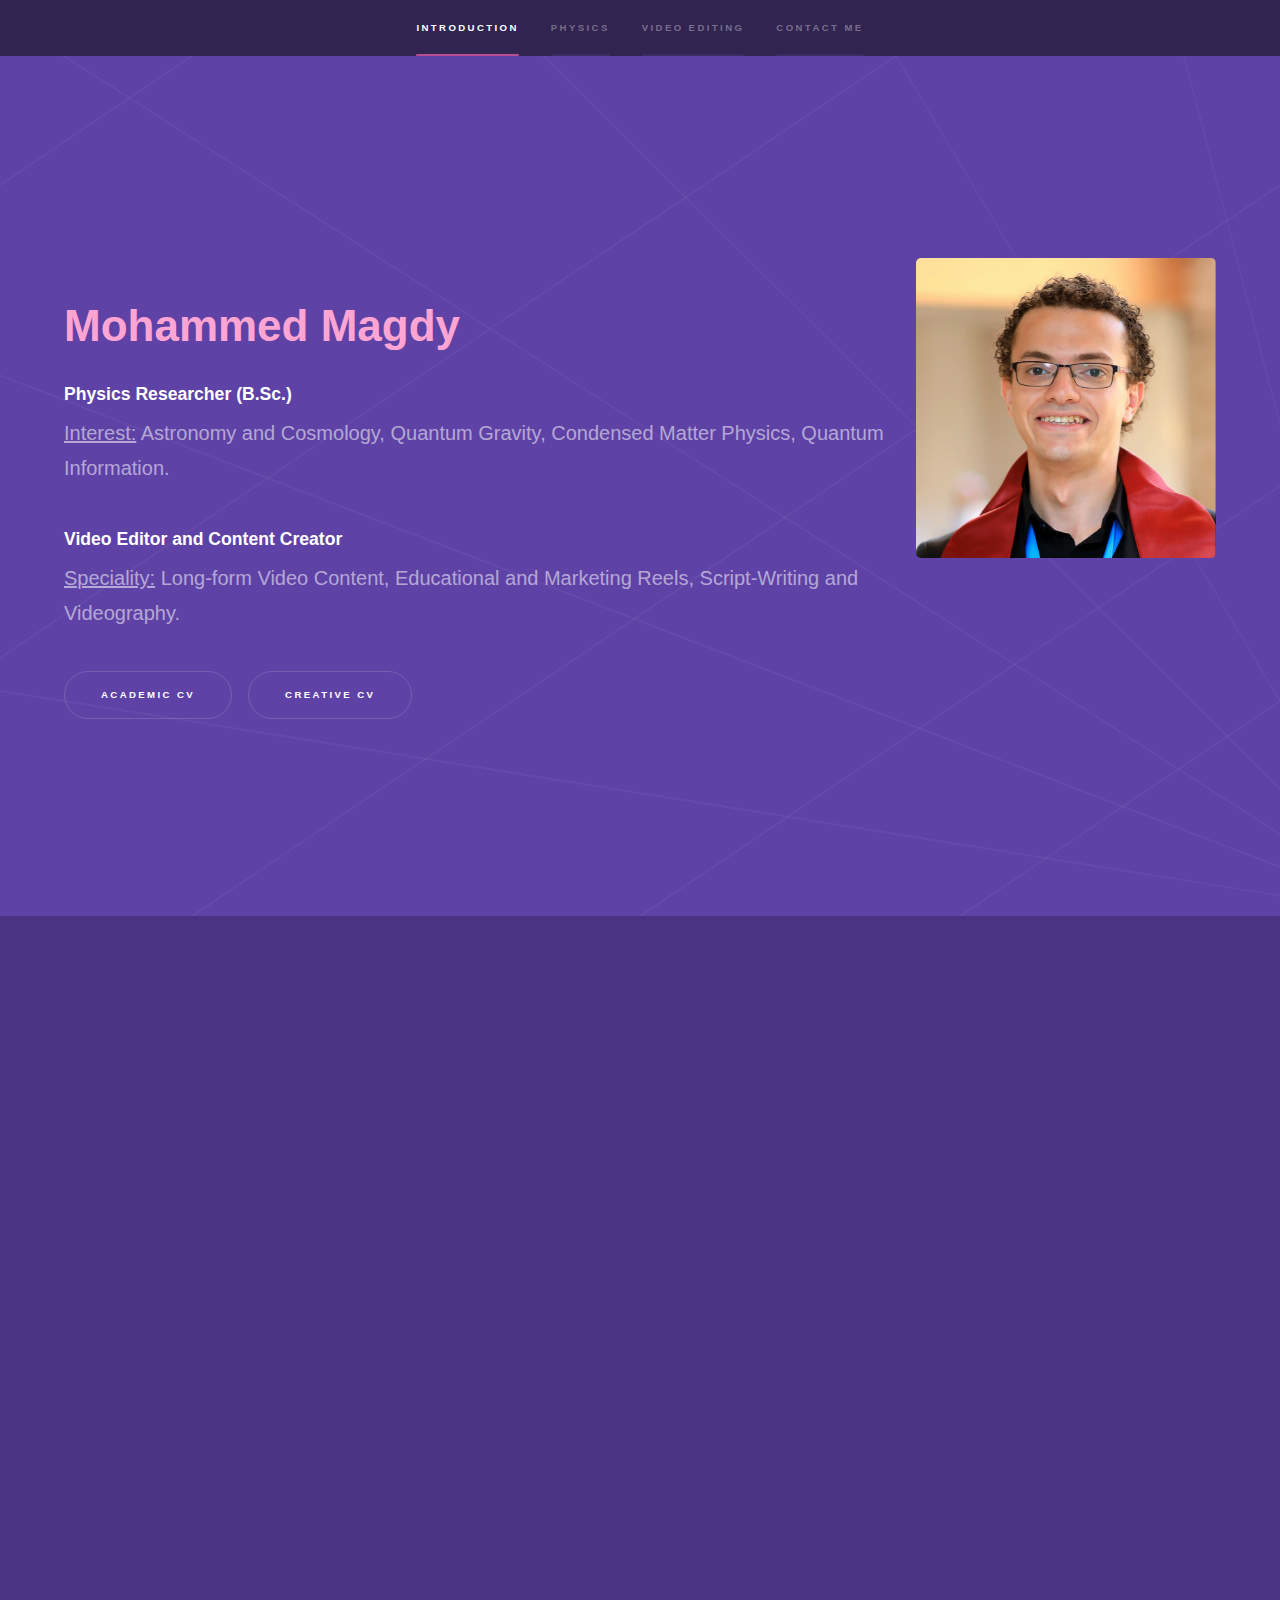
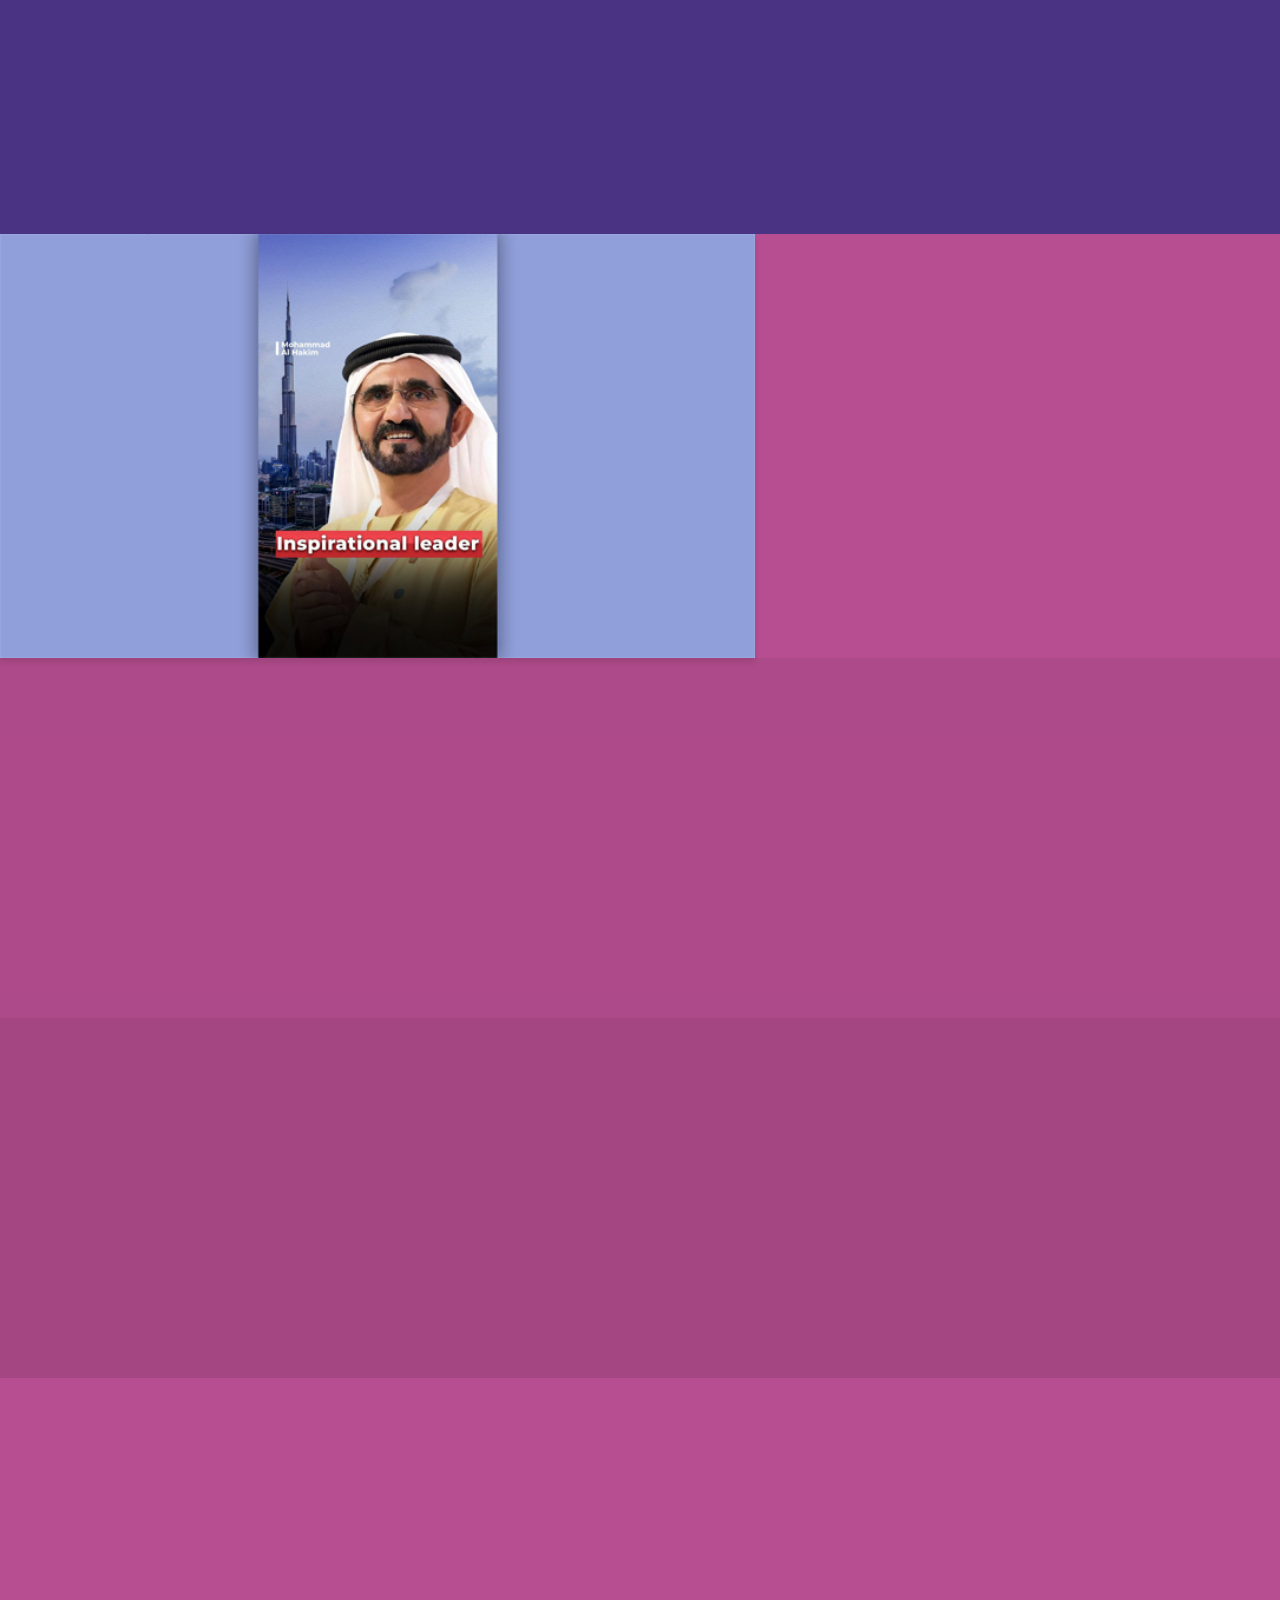
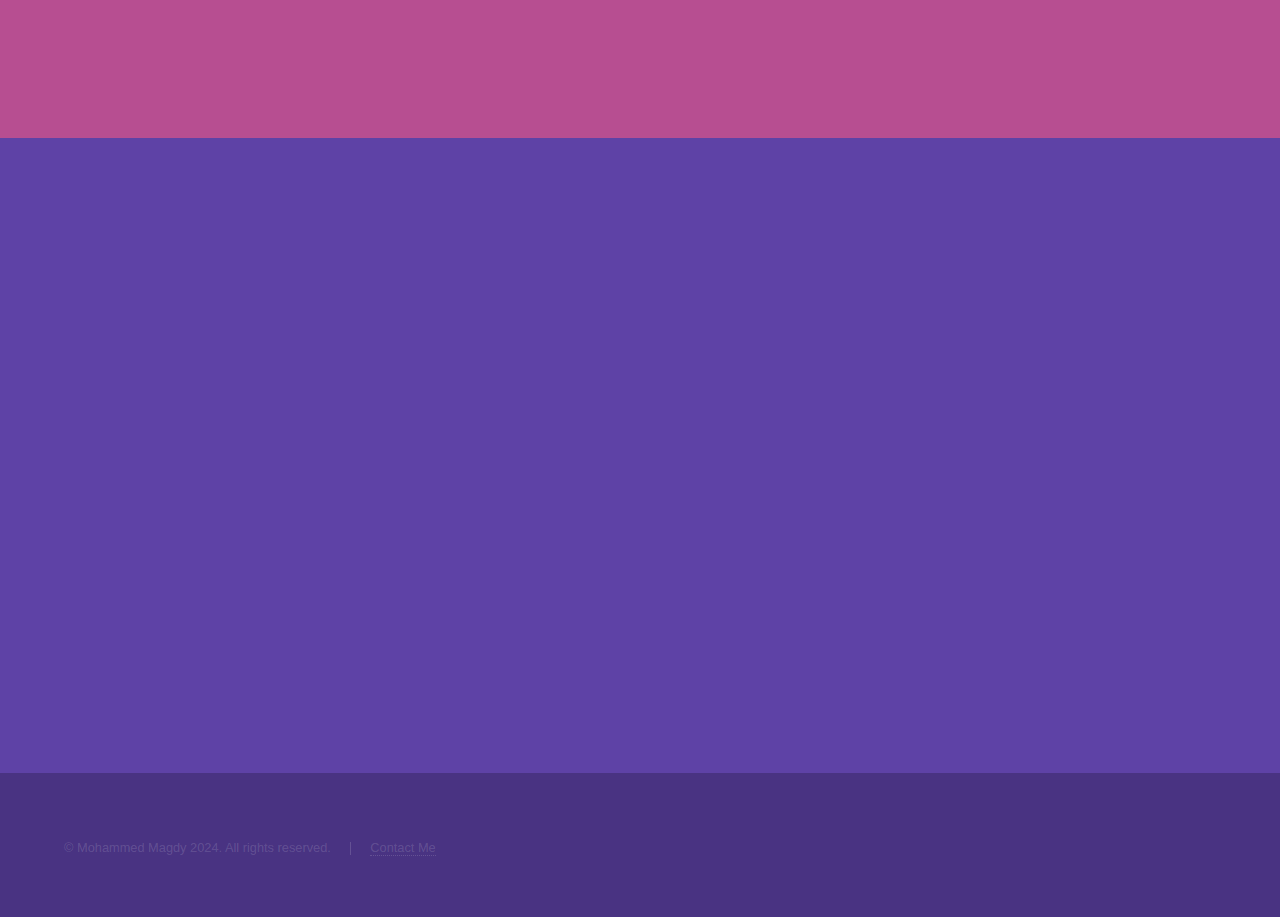
==== index.html @ b5906f6d "fix thumbnail" ====
<!DOCTYPE HTML>
<html>
	<head>
		<title>Mohammed Magdy</title>
		<meta charset="utf-8" />
		<meta name="viewport" content="width=device-width, initial-scale=1, user-scalable=no" />
		<link rel="icon" type="image/x-icon" href="images/icons/black hole.png">
		<link rel="stylesheet" href="assets/css/main.css" />
		<noscript><link rel="stylesheet" href="assets/css/noscript.css" /></noscript>
	</head>
	<body class="is-preload">

		<!-- Sidebar -->
			<section id="sidebar">
				<div class="inner">
					<nav>
						<ul>
							<li><a href="#intro">Introduction</a></li>
							<li><a href="#one">Physics</a></li>
							<li><a href="#two">Video Editing</a></li>
							<li><a href="#three">Contact Me</a></li>
						</ul>
					</nav>
				</div>
			</section>

		<!-- Wrapper -->
			<div id="wrapper">

				<!-- Intro -->
					<section id="intro" class="wrapper style1 fullscreen fade-up">
						<div class="inner">
							<p><span class="image profile"><img src="images/photos/Personal Photo.jpg" alt="Personal Photo"/></span></p>
							<h1>Mohammed Magdy</h1>
							<h3>Physics Researcher (B.Sc.)</h3>
							<p><u>Interest:</u> Astronomy and Cosmology, Quantum Gravity, Condensed Matter Physics, Quantum Information.</p>
							<h3>Video Editor and Content Creator</h3>
							<p><u>Speciality:</u> Long-form Video Content, Educational and Marketing Reels, Script-Writing and Videography.</p>
							<ul class="actions">
								<li><a href="https://drive.google.com/file/d/11hBykEqnBiCrlJSIgo5VUs0ZM7RKLqKn/view?usp=drive_link" class="button">Academic CV</a></li>
								<li><a href="https://drive.google.com/file/d/1NxfDjZiVfGMGnr92Mukz8XHNyi8Ywl_d/view?usp=drive_link" class="button">Creative CV</a></li>
							</ul>
						</div>
					</section>

				<!-- One -->
					<section id="one" class="wrapper style1-alt fade-up">
						<div class="inner">
							<h2>Physics</h2>
							<p>Physics major and Information Engineering minor <i>bachelor of science</i> at <a href="https://zewailcity.edu.eg/">Zewail City.</a></p>
							<div class="features">
								<section>
									<span class="icon solid major fa-chalkboard-teacher"></span>
									<h3>Physics Teaching Assistant</h3>
									<p><u>Taught:</u> General Relativity, Waves and Optics, and Classical Mechanics labs at Zewail City.</p>
								</section>
								<section>
									<span class="icon solid major fa-meteor"></span>
									<h3><a href="https://drive.google.com/file/d/1Yq9FNY-ab7rKjhpNA4GhYNT7gXTa8vJZ/view?usp=drive_link">On Entropy Bounds and Black Holes</a></h3>
									<p><u>BSc. Thesis:</u> Derived all black hole metrics, motivated black hole thermodynamics, and compared various entropy bounds. </p>
								</section>
								<section>
									<span class="icon solid major fa-atom"></span>
									<h3><a href="https://interest.jinr.ru/uploads/report_files/report_student_1342_project_207.pdf">Super Heavy Elements</a></h3>
									<p>Research on Spectrometry of Superheavy Elements and its setups, and analysis of experimental data.</p>
								</section>
								<section>
									<span class="icon solid major fa-globe"></span>
									<h3><a href="https://github.com/muhammed-ayman/ScholarStack">ScholarStack</a></h3>
									<p>Social media that connects researchers by highlighting new discoveries, encouraging interaction, and presenting resources.</p>
								</section>
								<section>
									<span class="icon solid major fa-code"></span>
									<h3></a>Quantum Lights-Out Puzzle</h3>
									<p>Solution for Lights-out puzzle using Grover’s algorithm on Qiskit to simplify the exponential-time solution to linear-time.</p>
								</section>
								<section>
									<span class="icon solid major fa-moon"></span>
									<h3><a href="https://github.com/MohzMagdy/Supernova">Planetary Orbit Simulation</a></h3>
									<p>Simulatation for n-body systems that calculates center of mass, color, and luminosity, and graphs black-body spectra.</p>
								</section>
							</div>
						</div>
					</section>
					
				<!-- Two -->
					<section id="two" class="wrapper style3 spotlights">
						<section>
							<div class="thumbnail-wrapper" style="background-color: #909fda;" onclick="window.open('https://www.instagram.com/reel/DEXO5J7T5tN')">
								<img src="images/thumbnails/Mohammed Bin Rashed.jpg" width="100%" alt="Thumbnail">
							</div>
							<div class="content">
								<div class="inner">
									<h2>Sheikh Mohammed bin Rashed</h2>
									<p>UAE governmental content. <br> Edited cuts, B-roll, captions, music and sound design, and animations.</p>
									<ul class="actions">
										<li><a href="https://www.instagram.com/reel/DEXO5J7T5tN/" class="button">Preview</a></li>
									</ul>
								</div>
							</div>
						</section>
						<section>
							<iframe width="100%" src="https://youtube.com/embed/uL8YX2Qq-Bo" title="YouTube video player" frameborder="0" allow="accelerometer; autoplay; clipboard-write; encrypted-media; gyroscope; picture-in-picture; web-share" referrerpolicy="strict-origin-when-cross-origin" allowfullscreen></iframe>
							<div class="content">
								<div class="inner">
									<h2>Emirates Business Ranking</h2>
									<p>Finance short content for social media, with color grading, masking, captions, sound design, and animation.</p>
									<ul class="actions">
										<li><a href="https://youtube.com/shorts/uL8YX2Qq-Bo" class="button">Preview</a></li>
									</ul>
								</div>
							</div>
						</section>
						<section>
							<iframe width="100%" src="https://www.youtube.com/embed/QpLPtbyp0mk?si=qz_dPwKb8opEdOYz" title="YouTube video player" frameborder="0" allow="accelerometer; autoplay; clipboard-write; encrypted-media; gyroscope; picture-in-picture; web-share" referrerpolicy="strict-origin-when-cross-origin" allowfullscreen></iframe>
							<div class="content">
								<div class="inner">
									<h2>Lecturio Platform Interview</h2>
									<p>Marketing video in interview format for an educational online platform, edited and color-graded. I also created a short-form reel version.</p>
									<ul class="actions">
										<li><a href="https://youtu.be/QpLPtbyp0mk" class="button">Preview</a></li>
										<li><a href="https://youtube.com/shorts/BF1iJgY3EWE" class="button">Reel Version</a></li>
									</ul>
								</div>
							</div>
						</section>
						<section>
							<iframe width="100%" src="https://youtube.com/embed/3FtZmbxszp8" title="YouTube video player" frameborder="0" allow="accelerometer; autoplay; clipboard-write; encrypted-media; gyroscope; picture-in-picture; web-share" referrerpolicy="strict-origin-when-cross-origin" allowfullscreen></iframe>
							<div class="content">
								<div class="inner">
									<h2>Lectruio Webinar QnA #6</h2>
									<p>Short-form question summary from a Question-and-Answer 2-hour long webinar on medical field guidance.</p>
									<ul class="actions">
										<li><a href="https://youtube.com/shorts/3FtZmbxszp8" class="button">Preview</a></li>
									</ul>
								</div>
							</div>
						</section>
					</section>
				</section>

				<!-- Three -->
					<section id="three" class="wrapper style1 fade-up">
						<div class="inner">
							<h2>Get in touch</h2>
							<p>Feel free to contact me for any requests or inquiries.</p>
							<div class="split style1">
								<section>
									<form method="post" action="#">
										<div class="fields">
											<div class="field half">
												<label for="name">Name</label>
												<input type="text" name="name" id="name" />
											</div>
											<div class="field half">
												<label for="email">Email</label>
												<input type="text" name="email" id="email" />
											</div>
											<div class="field">
												<label for="message">Message</label>
												<textarea name="message" id="message" rows="5"></textarea>
											</div>
										</div>
										<ul class="actions">
											<li><a href="" class="button submit">Send Message</a></li>
										</ul>
									</form>
								</section>
								<section>
									<ul class="contact">
										<li>
											<h3>Address</h3>
											<span>October Gardens,<br />
											Giza Governorate,<br />
											Egypt</span>
										</li>
										<li>
											<h3>Email</h3>
											<a href="mailto:moh.magdy.ibrahim@gmail.com">moh.magdy.ibrahim@gmail.com</a>
										</li>
										<li>
											<h3>Phone</h3>
											<a href="tel:+201141483974">+201141483974</span>
										</li>
										<li>
											<h3>Social</h3>
											<ul class="icons">
												<li><a href="https://www.facebook.com/moh.magdy.ibrahim" class="icon brands fa-facebook-f"><span class="label">Facebook</span></a></li>
												<li><a href="https://x.com/TheMohzMagdy" class="icon brands fa-twitter"><span class="label">Twitter</span></a></li>
												<li><a href="https://www.instagram.com/mohzmagdy" class="icon brands fa-instagram"><span class="label">Instagram</span></a></li>
												<li><a href="https://github.com/MohzMagdy" class="icon brands fa-github"><span class="label">GitHub</span></a></li>
												<li><a href="https://www.linkedin.com/in/moh-magdy-ibrahim" class="icon brands fa-linkedin-in"><span class="label">LinkedIn</span></a></li>
											</ul>
										</li>
									</ul>
								</section>
							</div>
						</div>
					</section>

			</div>

		<!-- Footer -->
			<footer id="footer" class="wrapper style1-alt">
				<div class="inner">
					<ul class="menu">
						<li>&copy; Mohammed Magdy 2024. All rights reserved.</li><li><a href="mailto:moh.magdy.ibrahim@gmail.com">Contact Me</a></li>
					</ul>
				</div>
			</footer>

		<!-- Scripts -->
			<script src="assets/js/jquery.min.js"></script>
			<script src="assets/js/jquery.scrollex.min.js"></script>
			<script src="assets/js/jquery.scrolly.min.js"></script>
			<script src="assets/js/browser.min.js"></script>
			<script src="assets/js/breakpoints.min.js"></script>
			<script src="assets/js/util.js"></script>
			<script src="assets/js/main.js"></script>

	</body>
</html>
---- assets/css/main.css ----
@import url(fontawesome-all.min.css);

/*
	Hyperspace by HTML5 UP
	html5up.net | @ajlkn
	Free for personal and commercial use under the CCA 3.0 license (html5up.net/license)
*/

html, body, div, span, applet, object,
iframe, h1, h2, h3, h4, h5, h6, p, blockquote,
pre, a, abbr, acronym, address, big, cite,
code, del, dfn, em, img, ins, kbd, q, s, samp,
small, strike, strong, sub, sup, tt, var, b,
u, i, center, dl, dt, dd, ol, ul, li, fieldset,
form, label, legend, table, caption, tbody,
tfoot, thead, tr, th, td, article, aside,
canvas, details, embed, figure, figcaption,
footer, header, hgroup, menu, nav, output, ruby,
section, summary, time, mark, audio, video {
	margin: 0;
	padding: 0;
	border: 0;
	font-size: 100%;
	font: inherit;
	vertical-align: baseline;}

article, aside, details, figcaption, figure,
footer, header, hgroup, menu, nav, section {
	display: block;}

body {
	line-height: 1;
}

ol, ul {
	list-style: none;
}

blockquote, q {
	quotes: none;
}

	blockquote:before, blockquote:after, q:before, q:after {
		content: '';
		content: none;
	}

table {
	border-collapse: collapse;
	border-spacing: 0;
}

body {
	-webkit-text-size-adjust: none;
}

mark {
	background-color: transparent;
	color: inherit;
}

input::-moz-focus-inner {
	border: 0;
	padding: 0;
}

input, select, textarea {
	-moz-appearance: none;
	-webkit-appearance: none;
	-ms-appearance: none;
	appearance: none;
}

/* Basic */

	@-ms-viewport {
		width: device-width;
	}

	body {
		-ms-overflow-style: scrollbar;
	}

	@media screen and (max-width: 480px) {

		html, body {
			min-width: 320px;
		}

	}

	html {
		box-sizing: border-box;
	}

	*, *:before, *:after {
		box-sizing: inherit;
	}

	body {
		background: #312450;
	}

		body.is-preload *, body.is-preload *:before, body.is-preload *:after {
			-moz-animation: none !important;
			-webkit-animation: none !important;
			-ms-animation: none !important;
			animation: none !important;
			-moz-transition: none !important;
			-webkit-transition: none !important;
			-ms-transition: none !important;
			transition: none !important;
		}

/* Type */

	body, input, select, textarea {
		color: rgba(255, 255, 255, 0.55);
		font-family: Arial, Helvetica, sans-serif;
		font-size: 16.5pt;
		font-weight: normal;
		line-height: 1.75;
	}

		@media screen and (max-width: 1680px) {

			body, input, select, textarea {
				font-size: 13pt;
			}

		}

		@media screen and (max-width: 1280px) {

			body, input, select, textarea {
				font-size: 12pt;
			}

		}

		@media screen and (max-width: 360px) {

			body, input, select, textarea {
				font-size: 11pt;
			}

		}

	a {
		-moz-transition: color 0.2s ease, border-bottom-color 0.2s ease;
		-webkit-transition: color 0.2s ease, border-bottom-color 0.2s ease;
		-ms-transition: color 0.2s ease, border-bottom-color 0.2s ease;
		transition: color 0.2s ease, border-bottom-color 0.2s ease;
		border-bottom: dotted 1px rgba(255, 255, 255, 0.35);
		color: inherit;
		text-decoration: none;
	}

		a:hover {
			border-bottom-color: transparent;
			color: #ffffff;
		}

	strong, b {
		color: #ffffff;
		font-weight: bold;
	}

	em, i {
		font-style: italic;
	}

	p {
		margin: 0 0 2em 0;
	}

	h2, h3, h4, h5, h6 {
		color: #ffffff;
		font-weight: bold;
		line-height: 1.5;
		margin: 0 0 0.5em 0;
	}

	h1 {
		color: #ffa5d3;
		font-weight: bold;
		line-height: 1.5;
		margin: 0 0 0.5em 0;
	}

		h1 a, h2 a, h3 a, h4 a, h5 a, h6 a {
			color: inherit;
			text-decoration: none;
		}

	h1 {
		font-size: 2.75em;
	}

		h1.major {
			margin: 0 0 1.3em 0;
			position: relative;
			padding-bottom: 0.35em;
		}

			h1.major:after {
				background-image: -moz-linear-gradient(to right, #5e42a6, #b74e91);
				background-image: -webkit-linear-gradient(to right, #5e42a6, #b74e91);
				background-image: -ms-linear-gradient(to right, #5e42a6, #b74e91);
				background-image: linear-gradient(to right, #5e42a6, #b74e91);
				-moz-transition: max-width 0.2s ease;
				-webkit-transition: max-width 0.2s ease;
				-ms-transition: max-width 0.2s ease;
				transition: max-width 0.2s ease;
				border-radius: 0.2em;
				bottom: 0;
				content: '';
				height: 0.05em;
				position: absolute;
				right: 0;
				width: 100%;
			}

	h2 {
		font-size: 1.75em;
	}

	h3 {
		font-size: 1.1em;
	}

	h4 {
		font-size: 1em;
	}

	h5 {
		font-size: 0.8em;
	}

	h6 {
		font-size: 0.6em;
	}

	@media screen and (max-width: 736px) {

		h1 {
			font-size: 2em;
		}

		h2 {
			font-size: 1.25em;
		}

		h3 {
			font-size: 1em;
		}

		h4 {
			font-size: 0.8em;
		}

		h5 {
			font-size: 0.6em;
		}

		h6 {
			font-size: 0.6em;
		}

	}

	sub {
		font-size: 0.8em;
		position: relative;
		top: 0.5em;
	}

	sup {
		font-size: 0.8em;
		position: relative;
		top: -0.5em;
	}

	blockquote {
		border-left: solid 4px rgba(255, 255, 255, 0.15);
		font-style: italic;
		margin: 0 0 2em 0;
		padding: 0.5em 0 0.5em 2em;
	}

	code {
		background: rgba(255, 255, 255, 0.05);
		border-radius: 0.25em;
		border: solid 1px rgba(255, 255, 255, 0.15);
		font-family: "Courier New", monospace;
		font-size: 0.9em;
		margin: 0 0.25em;
		padding: 0.25em 0.65em;
	}

	pre {
		-webkit-overflow-scrolling: touch;
		font-family: "Courier New", monospace;
		font-size: 0.9em;
		margin: 0 0 2em 0;
	}

		pre code {
			display: block;
			line-height: 1.75em;
			padding: 1em 1.5em;
			overflow-x: auto;
		}

	hr {
		border: 0;
		border-bottom: solid 1px rgba(255, 255, 255, 0.15);
		margin: 2em 0;
	}

		hr.major {
			margin: 3em 0;
		}

	.align-left {
		text-align: left;
	}

	.align-center {
		text-align: center;
	}

	.align-right {
		text-align: right;
	}

/* Row */

	.row {
		display: flex;
		flex-wrap: wrap;
		box-sizing: border-box;
		align-items: stretch;
	}

		.row > * {
			box-sizing: border-box;
		}

		.row.gtr-uniform > * > :last-child {
			margin-bottom: 0;
		}

		.row.aln-left {
			justify-content: flex-start;
		}

		.row.aln-center {
			justify-content: center;
		}

		.row.aln-right {
			justify-content: flex-end;
		}

		.row.aln-top {
			align-items: flex-start;
		}

		.row.aln-middle {
			align-items: center;
		}

		.row.aln-bottom {
			align-items: flex-end;
		}

		.row > .imp {
			order: -1;
		}

		.row > .col-1 {
			width: 8.33333%;
		}

		.row > .off-1 {
			margin-left: 8.33333%;
		}

		.row > .col-2 {
			width: 16.66667%;
		}

		.row > .off-2 {
			margin-left: 16.66667%;
		}

		.row > .col-3 {
			width: 25%;
		}

		.row > .off-3 {
			margin-left: 25%;
		}

		.row > .col-4 {
			width: 33.33333%;
		}

		.row > .off-4 {
			margin-left: 33.33333%;
		}

		.row > .col-5 {
			width: 41.66667%;
		}

		.row > .off-5 {
			margin-left: 41.66667%;
		}

		.row > .col-6 {
			width: 50%;
		}

		.row > .off-6 {
			margin-left: 50%;
		}

		.row > .col-7 {
			width: 58.33333%;
		}

		.row > .off-7 {
			margin-left: 58.33333%;
		}

		.row > .col-8 {
			width: 66.66667%;
		}

		.row > .off-8 {
			margin-left: 66.66667%;
		}

		.row > .col-9 {
			width: 75%;
		}

		.row > .off-9 {
			margin-left: 75%;
		}

		.row > .col-10 {
			width: 83.33333%;
		}

		.row > .off-10 {
			margin-left: 83.33333%;
		}

		.row > .col-11 {
			width: 91.66667%;
		}

		.row > .off-11 {
			margin-left: 91.66667%;
		}

		.row > .col-12 {
			width: 100%;
		}

		.row > .off-12 {
			margin-left: 100%;
		}

		.row.gtr-0 {
			margin-top: 0;
			margin-left: 0em;
		}

			.row.gtr-0 > * {
				padding: 0 0 0 0em;
			}

			.row.gtr-0.gtr-uniform {
				margin-top: 0em;
			}

				.row.gtr-0.gtr-uniform > * {
					padding-top: 0em;
				}

		.row.gtr-25 {
			margin-top: 0;
			margin-left: -0.375em;
		}

			.row.gtr-25 > * {
				padding: 0 0 0 0.375em;
			}

			.row.gtr-25.gtr-uniform {
				margin-top: -0.375em;
			}

				.row.gtr-25.gtr-uniform > * {
					padding-top: 0.375em;
				}

		.row.gtr-50 {
			margin-top: 0;
			margin-left: -0.75em;
		}

			.row.gtr-50 > * {
				padding: 0 0 0 0.75em;
			}

			.row.gtr-50.gtr-uniform {
				margin-top: -0.75em;
			}

				.row.gtr-50.gtr-uniform > * {
					padding-top: 0.75em;
				}

		.row {
			margin-top: 0;
			margin-left: -1.5em;
		}

			.row > * {
				padding: 0 0 0 1.5em;
			}

			.row.gtr-uniform {
				margin-top: -1.5em;
			}

				.row.gtr-uniform > * {
					padding-top: 1.5em;
				}

		.row.gtr-150 {
			margin-top: 0;
			margin-left: -2.25em;
		}

			.row.gtr-150 > * {
				padding: 0 0 0 2.25em;
			}

			.row.gtr-150.gtr-uniform {
				margin-top: -2.25em;
			}

				.row.gtr-150.gtr-uniform > * {
					padding-top: 2.25em;
				}

		.row.gtr-200 {
			margin-top: 0;
			margin-left: -3em;
		}

			.row.gtr-200 > * {
				padding: 0 0 0 3em;
			}

			.row.gtr-200.gtr-uniform {
				margin-top: -3em;
			}

				.row.gtr-200.gtr-uniform > * {
					padding-top: 3em;
				}

		@media screen and (max-width: 1680px) {

			.row {
				display: flex;
				flex-wrap: wrap;
				box-sizing: border-box;
				align-items: stretch;
			}

				.row > * {
					box-sizing: border-box;
				}

				.row.gtr-uniform > * > :last-child {
					margin-bottom: 0;
				}

				.row.aln-left {
					justify-content: flex-start;
				}

				.row.aln-center {
					justify-content: center;
				}

				.row.aln-right {
					justify-content: flex-end;
				}

				.row.aln-top {
					align-items: flex-start;
				}

				.row.aln-middle {
					align-items: center;
				}

				.row.aln-bottom {
					align-items: flex-end;
				}

				.row > .imp-xlarge {
					order: -1;
				}

				.row > .col-1-xlarge {
					width: 8.33333%;
				}

				.row > .off-1-xlarge {
					margin-left: 8.33333%;
				}

				.row > .col-2-xlarge {
					width: 16.66667%;
				}

				.row > .off-2-xlarge {
					margin-left: 16.66667%;
				}

				.row > .col-3-xlarge {
					width: 25%;
				}

				.row > .off-3-xlarge {
					margin-left: 25%;
				}

				.row > .col-4-xlarge {
					width: 33.33333%;
				}

				.row > .off-4-xlarge {
					margin-left: 33.33333%;
				}

				.row > .col-5-xlarge {
					width: 41.66667%;
				}

				.row > .off-5-xlarge {
					margin-left: 41.66667%;
				}

				.row > .col-6-xlarge {
					width: 50%;
				}

				.row > .off-6-xlarge {
					margin-left: 50%;
				}

				.row > .col-7-xlarge {
					width: 58.33333%;
				}

				.row > .off-7-xlarge {
					margin-left: 58.33333%;
				}

				.row > .col-8-xlarge {
					width: 66.66667%;
				}

				.row > .off-8-xlarge {
					margin-left: 66.66667%;
				}

				.row > .col-9-xlarge {
					width: 75%;
				}

				.row > .off-9-xlarge {
					margin-left: 75%;
				}

				.row > .col-10-xlarge {
					width: 83.33333%;
				}

				.row > .off-10-xlarge {
					margin-left: 83.33333%;
				}

				.row > .col-11-xlarge {
					width: 91.66667%;
				}

				.row > .off-11-xlarge {
					margin-left: 91.66667%;
				}

				.row > .col-12-xlarge {
					width: 100%;
				}

				.row > .off-12-xlarge {
					margin-left: 100%;
				}

				.row.gtr-0 {
					margin-top: 0;
					margin-left: 0em;
				}

					.row.gtr-0 > * {
						padding: 0 0 0 0em;
					}

					.row.gtr-0.gtr-uniform {
						margin-top: 0em;
					}

						.row.gtr-0.gtr-uniform > * {
							padding-top: 0em;
						}

				.row.gtr-25 {
					margin-top: 0;
					margin-left: -0.375em;
				}

					.row.gtr-25 > * {
						padding: 0 0 0 0.375em;
					}

					.row.gtr-25.gtr-uniform {
						margin-top: -0.375em;
					}

						.row.gtr-25.gtr-uniform > * {
							padding-top: 0.375em;
						}

				.row.gtr-50 {
					margin-top: 0;
					margin-left: -0.75em;
				}

					.row.gtr-50 > * {
						padding: 0 0 0 0.75em;
					}

					.row.gtr-50.gtr-uniform {
						margin-top: -0.75em;
					}

						.row.gtr-50.gtr-uniform > * {
							padding-top: 0.75em;
						}

				.row {
					margin-top: 0;
					margin-left: -1.5em;
				}

					.row > * {
						padding: 0 0 0 1.5em;
					}

					.row.gtr-uniform {
						margin-top: -1.5em;
					}

						.row.gtr-uniform > * {
							padding-top: 1.5em;
						}

				.row.gtr-150 {
					margin-top: 0;
					margin-left: -2.25em;
				}

					.row.gtr-150 > * {
						padding: 0 0 0 2.25em;
					}

					.row.gtr-150.gtr-uniform {
						margin-top: -2.25em;
					}

						.row.gtr-150.gtr-uniform > * {
							padding-top: 2.25em;
						}

				.row.gtr-200 {
					margin-top: 0;
					margin-left: -3em;
				}

					.row.gtr-200 > * {
						padding: 0 0 0 3em;
					}

					.row.gtr-200.gtr-uniform {
						margin-top: -3em;
					}

						.row.gtr-200.gtr-uniform > * {
							padding-top: 3em;
						}

		}

		@media screen and (max-width: 1280px) {

			.row {
				display: flex;
				flex-wrap: wrap;
				box-sizing: border-box;
				align-items: stretch;
			}

				.row > * {
					box-sizing: border-box;
				}

				.row.gtr-uniform > * > :last-child {
					margin-bottom: 0;
				}

				.row.aln-left {
					justify-content: flex-start;
				}

				.row.aln-center {
					justify-content: center;
				}

				.row.aln-right {
					justify-content: flex-end;
				}

				.row.aln-top {
					align-items: flex-start;
				}

				.row.aln-middle {
					align-items: center;
				}

				.row.aln-bottom {
					align-items: flex-end;
				}

				.row > .imp-large {
					order: -1;
				}

				.row > .col-1-large {
					width: 8.33333%;
				}

				.row > .off-1-large {
					margin-left: 8.33333%;
				}

				.row > .col-2-large {
					width: 16.66667%;
				}

				.row > .off-2-large {
					margin-left: 16.66667%;
				}

				.row > .col-3-large {
					width: 25%;
				}

				.row > .off-3-large {
					margin-left: 25%;
				}

				.row > .col-4-large {
					width: 33.33333%;
				}

				.row > .off-4-large {
					margin-left: 33.33333%;
				}

				.row > .col-5-large {
					width: 41.66667%;
				}

				.row > .off-5-large {
					margin-left: 41.66667%;
				}

				.row > .col-6-large {
					width: 50%;
				}

				.row > .off-6-large {
					margin-left: 50%;
				}

				.row > .col-7-large {
					width: 58.33333%;
				}

				.row > .off-7-large {
					margin-left: 58.33333%;
				}

				.row > .col-8-large {
					width: 66.66667%;
				}

				.row > .off-8-large {
					margin-left: 66.66667%;
				}

				.row > .col-9-large {
					width: 75%;
				}

				.row > .off-9-large {
					margin-left: 75%;
				}

				.row > .col-10-large {
					width: 83.33333%;
				}

				.row > .off-10-large {
					margin-left: 83.33333%;
				}

				.row > .col-11-large {
					width: 91.66667%;
				}

				.row > .off-11-large {
					margin-left: 91.66667%;
				}

				.row > .col-12-large {
					width: 100%;
				}

				.row > .off-12-large {
					margin-left: 100%;
				}

				.row.gtr-0 {
					margin-top: 0;
					margin-left: 0em;
				}

					.row.gtr-0 > * {
						padding: 0 0 0 0em;
					}

					.row.gtr-0.gtr-uniform {
						margin-top: 0em;
					}

						.row.gtr-0.gtr-uniform > * {
							padding-top: 0em;
						}

				.row.gtr-25 {
					margin-top: 0;
					margin-left: -0.375em;
				}

					.row.gtr-25 > * {
						padding: 0 0 0 0.375em;
					}

					.row.gtr-25.gtr-uniform {
						margin-top: -0.375em;
					}

						.row.gtr-25.gtr-uniform > * {
							padding-top: 0.375em;
						}

				.row.gtr-50 {
					margin-top: 0;
					margin-left: -0.75em;
				}

					.row.gtr-50 > * {
						padding: 0 0 0 0.75em;
					}

					.row.gtr-50.gtr-uniform {
						margin-top: -0.75em;
					}

						.row.gtr-50.gtr-uniform > * {
							padding-top: 0.75em;
						}

				.row {
					margin-top: 0;
					margin-left: -1.5em;
				}

					.row > * {
						padding: 0 0 0 1.5em;
					}

					.row.gtr-uniform {
						margin-top: -1.5em;
					}

						.row.gtr-uniform > * {
							padding-top: 1.5em;
						}

				.row.gtr-150 {
					margin-top: 0;
					margin-left: -2.25em;
				}

					.row.gtr-150 > * {
						padding: 0 0 0 2.25em;
					}

					.row.gtr-150.gtr-uniform {
						margin-top: -2.25em;
					}

						.row.gtr-150.gtr-uniform > * {
							padding-top: 2.25em;
						}

				.row.gtr-200 {
					margin-top: 0;
					margin-left: -3em;
				}

					.row.gtr-200 > * {
						padding: 0 0 0 3em;
					}

					.row.gtr-200.gtr-uniform {
						margin-top: -3em;
					}

						.row.gtr-200.gtr-uniform > * {
							padding-top: 3em;
						}

		}

		@media screen and (max-width: 980px) {

			.row {
				display: flex;
				flex-wrap: wrap;
				box-sizing: border-box;
				align-items: stretch;
			}

				.row > * {
					box-sizing: border-box;
				}

				.row.gtr-uniform > * > :last-child {
					margin-bottom: 0;
				}

				.row.aln-left {
					justify-content: flex-start;
				}

				.row.aln-center {
					justify-content: center;
				}

				.row.aln-right {
					justify-content: flex-end;
				}

				.row.aln-top {
					align-items: flex-start;
				}

				.row.aln-middle {
					align-items: center;
				}

				.row.aln-bottom {
					align-items: flex-end;
				}

				.row > .imp-medium {
					order: -1;
				}

				.row > .col-1-medium {
					width: 8.33333%;
				}

				.row > .off-1-medium {
					margin-left: 8.33333%;
				}

				.row > .col-2-medium {
					width: 16.66667%;
				}

				.row > .off-2-medium {
					margin-left: 16.66667%;
				}

				.row > .col-3-medium {
					width: 25%;
				}

				.row > .off-3-medium {
					margin-left: 25%;
				}

				.row > .col-4-medium {
					width: 33.33333%;
				}

				.row > .off-4-medium {
					margin-left: 33.33333%;
				}

				.row > .col-5-medium {
					width: 41.66667%;
				}

				.row > .off-5-medium {
					margin-left: 41.66667%;
				}

				.row > .col-6-medium {
					width: 50%;
				}

				.row > .off-6-medium {
					margin-left: 50%;
				}

				.row > .col-7-medium {
					width: 58.33333%;
				}

				.row > .off-7-medium {
					margin-left: 58.33333%;
				}

				.row > .col-8-medium {
					width: 66.66667%;
				}

				.row > .off-8-medium {
					margin-left: 66.66667%;
				}

				.row > .col-9-medium {
					width: 75%;
				}

				.row > .off-9-medium {
					margin-left: 75%;
				}

				.row > .col-10-medium {
					width: 83.33333%;
				}

				.row > .off-10-medium {
					margin-left: 83.33333%;
				}

				.row > .col-11-medium {
					width: 91.66667%;
				}

				.row > .off-11-medium {
					margin-left: 91.66667%;
				}

				.row > .col-12-medium {
					width: 100%;
				}

				.row > .off-12-medium {
					margin-left: 100%;
				}

				.row.gtr-0 {
					margin-top: 0;
					margin-left: 0em;
				}

					.row.gtr-0 > * {
						padding: 0 0 0 0em;
					}

					.row.gtr-0.gtr-uniform {
						margin-top: 0em;
					}

						.row.gtr-0.gtr-uniform > * {
							padding-top: 0em;
						}

				.row.gtr-25 {
					margin-top: 0;
					margin-left: -0.375em;
				}

					.row.gtr-25 > * {
						padding: 0 0 0 0.375em;
					}

					.row.gtr-25.gtr-uniform {
						margin-top: -0.375em;
					}

						.row.gtr-25.gtr-uniform > * {
							padding-top: 0.375em;
						}

				.row.gtr-50 {
					margin-top: 0;
					margin-left: -0.75em;
				}

					.row.gtr-50 > * {
						padding: 0 0 0 0.75em;
					}

					.row.gtr-50.gtr-uniform {
						margin-top: -0.75em;
					}

						.row.gtr-50.gtr-uniform > * {
							padding-top: 0.75em;
						}

				.row {
					margin-top: 0;
					margin-left: -1.5em;
				}

					.row > * {
						padding: 0 0 0 1.5em;
					}

					.row.gtr-uniform {
						margin-top: -1.5em;
					}

						.row.gtr-uniform > * {
							padding-top: 1.5em;
						}

				.row.gtr-150 {
					margin-top: 0;
					margin-left: -2.25em;
				}

					.row.gtr-150 > * {
						padding: 0 0 0 2.25em;
					}

					.row.gtr-150.gtr-uniform {
						margin-top: -2.25em;
					}

						.row.gtr-150.gtr-uniform > * {
							padding-top: 2.25em;
						}

				.row.gtr-200 {
					margin-top: 0;
					margin-left: -3em;
				}

					.row.gtr-200 > * {
						padding: 0 0 0 3em;
					}

					.row.gtr-200.gtr-uniform {
						margin-top: -3em;
					}

						.row.gtr-200.gtr-uniform > * {
							padding-top: 3em;
						}

		}

		@media screen and (max-width: 736px) {

			.row {
				display: flex;
				flex-wrap: wrap;
				box-sizing: border-box;
				align-items: stretch;
			}

				.row > * {
					box-sizing: border-box;
				}

				.row.gtr-uniform > * > :last-child {
					margin-bottom: 0;
				}

				.row.aln-left {
					justify-content: flex-start;
				}

				.row.aln-center {
					justify-content: center;
				}

				.row.aln-right {
					justify-content: flex-end;
				}

				.row.aln-top {
					align-items: flex-start;
				}

				.row.aln-middle {
					align-items: center;
				}

				.row.aln-bottom {
					align-items: flex-end;
				}

				.row > .imp-small {
					order: -1;
				}

				.row > .col-1-small {
					width: 8.33333%;
				}

				.row > .off-1-small {
					margin-left: 8.33333%;
				}

				.row > .col-2-small {
					width: 16.66667%;
				}

				.row > .off-2-small {
					margin-left: 16.66667%;
				}

				.row > .col-3-small {
					width: 25%;
				}

				.row > .off-3-small {
					margin-left: 25%;
				}

				.row > .col-4-small {
					width: 33.33333%;
				}

				.row > .off-4-small {
					margin-left: 33.33333%;
				}

				.row > .col-5-small {
					width: 41.66667%;
				}

				.row > .off-5-small {
					margin-left: 41.66667%;
				}

				.row > .col-6-small {
					width: 50%;
				}

				.row > .off-6-small {
					margin-left: 50%;
				}

				.row > .col-7-small {
					width: 58.33333%;
				}

				.row > .off-7-small {
					margin-left: 58.33333%;
				}

				.row > .col-8-small {
					width: 66.66667%;
				}

				.row > .off-8-small {
					margin-left: 66.66667%;
				}

				.row > .col-9-small {
					width: 75%;
				}

				.row > .off-9-small {
					margin-left: 75%;
				}

				.row > .col-10-small {
					width: 83.33333%;
				}

				.row > .off-10-small {
					margin-left: 83.33333%;
				}

				.row > .col-11-small {
					width: 91.66667%;
				}

				.row > .off-11-small {
					margin-left: 91.66667%;
				}

				.row > .col-12-small {
					width: 100%;
				}

				.row > .off-12-small {
					margin-left: 100%;
				}

				.row.gtr-0 {
					margin-top: 0;
					margin-left: 0em;
				}

					.row.gtr-0 > * {
						padding: 0 0 0 0em;
					}

					.row.gtr-0.gtr-uniform {
						margin-top: 0em;
					}

						.row.gtr-0.gtr-uniform > * {
							padding-top: 0em;
						}

				.row.gtr-25 {
					margin-top: 0;
					margin-left: -0.375em;
				}

					.row.gtr-25 > * {
						padding: 0 0 0 0.375em;
					}

					.row.gtr-25.gtr-uniform {
						margin-top: -0.375em;
					}

						.row.gtr-25.gtr-uniform > * {
							padding-top: 0.375em;
						}

				.row.gtr-50 {
					margin-top: 0;
					margin-left: -0.75em;
				}

					.row.gtr-50 > * {
						padding: 0 0 0 0.75em;
					}

					.row.gtr-50.gtr-uniform {
						margin-top: -0.75em;
					}

						.row.gtr-50.gtr-uniform > * {
							padding-top: 0.75em;
						}

				.row {
					margin-top: 0;
					margin-left: -1.5em;
				}

					.row > * {
						padding: 0 0 0 1.5em;
					}

					.row.gtr-uniform {
						margin-top: -1.5em;
					}

						.row.gtr-uniform > * {
							padding-top: 1.5em;
						}

				.row.gtr-150 {
					margin-top: 0;
					margin-left: -2.25em;
				}

					.row.gtr-150 > * {
						padding: 0 0 0 2.25em;
					}

					.row.gtr-150.gtr-uniform {
						margin-top: -2.25em;
					}

						.row.gtr-150.gtr-uniform > * {
							padding-top: 2.25em;
						}

				.row.gtr-200 {
					margin-top: 0;
					margin-left: -3em;
				}

					.row.gtr-200 > * {
						padding: 0 0 0 3em;
					}

					.row.gtr-200.gtr-uniform {
						margin-top: -3em;
					}

						.row.gtr-200.gtr-uniform > * {
							padding-top: 3em;
						}

		}

		@media screen and (max-width: 480px) {

			.row {
				display: flex;
				flex-wrap: wrap;
				box-sizing: border-box;
				align-items: stretch;
			}

				.row > * {
					box-sizing: border-box;
				}

				.row.gtr-uniform > * > :last-child {
					margin-bottom: 0;
				}

				.row.aln-left {
					justify-content: flex-start;
				}

				.row.aln-center {
					justify-content: center;
				}

				.row.aln-right {
					justify-content: flex-end;
				}

				.row.aln-top {
					align-items: flex-start;
				}

				.row.aln-middle {
					align-items: center;
				}

				.row.aln-bottom {
					align-items: flex-end;
				}

				.row > .imp-xsmall {
					order: -1;
				}

				.row > .col-1-xsmall {
					width: 8.33333%;
				}

				.row > .off-1-xsmall {
					margin-left: 8.33333%;
				}

				.row > .col-2-xsmall {
					width: 16.66667%;
				}

				.row > .off-2-xsmall {
					margin-left: 16.66667%;
				}

				.row > .col-3-xsmall {
					width: 25%;
				}

				.row > .off-3-xsmall {
					margin-left: 25%;
				}

				.row > .col-4-xsmall {
					width: 33.33333%;
				}

				.row > .off-4-xsmall {
					margin-left: 33.33333%;
				}

				.row > .col-5-xsmall {
					width: 41.66667%;
				}

				.row > .off-5-xsmall {
					margin-left: 41.66667%;
				}

				.row > .col-6-xsmall {
					width: 50%;
				}

				.row > .off-6-xsmall {
					margin-left: 50%;
				}

				.row > .col-7-xsmall {
					width: 58.33333%;
				}

				.row > .off-7-xsmall {
					margin-left: 58.33333%;
				}

				.row > .col-8-xsmall {
					width: 66.66667%;
				}

				.row > .off-8-xsmall {
					margin-left: 66.66667%;
				}

				.row > .col-9-xsmall {
					width: 75%;
				}

				.row > .off-9-xsmall {
					margin-left: 75%;
				}

				.row > .col-10-xsmall {
					width: 83.33333%;
				}

				.row > .off-10-xsmall {
					margin-left: 83.33333%;
				}

				.row > .col-11-xsmall {
					width: 91.66667%;
				}

				.row > .off-11-xsmall {
					margin-left: 91.66667%;
				}

				.row > .col-12-xsmall {
					width: 100%;
				}

				.row > .off-12-xsmall {
					margin-left: 100%;
				}

				.row.gtr-0 {
					margin-top: 0;
					margin-left: 0em;
				}

					.row.gtr-0 > * {
						padding: 0 0 0 0em;
					}

					.row.gtr-0.gtr-uniform {
						margin-top: 0em;
					}

						.row.gtr-0.gtr-uniform > * {
							padding-top: 0em;
						}

				.row.gtr-25 {
					margin-top: 0;
					margin-left: -0.375em;
				}

					.row.gtr-25 > * {
						padding: 0 0 0 0.375em;
					}

					.row.gtr-25.gtr-uniform {
						margin-top: -0.375em;
					}

						.row.gtr-25.gtr-uniform > * {
							padding-top: 0.375em;
						}

				.row.gtr-50 {
					margin-top: 0;
					margin-left: -0.75em;
				}

					.row.gtr-50 > * {
						padding: 0 0 0 0.75em;
					}

					.row.gtr-50.gtr-uniform {
						margin-top: -0.75em;
					}

						.row.gtr-50.gtr-uniform > * {
							padding-top: 0.75em;
						}

				.row {
					margin-top: 0;
					margin-left: -1.5em;
				}

					.row > * {
						padding: 0 0 0 1.5em;
					}

					.row.gtr-uniform {
						margin-top: -1.5em;
					}

						.row.gtr-uniform > * {
							padding-top: 1.5em;
						}

				.row.gtr-150 {
					margin-top: 0;
					margin-left: -2.25em;
				}

					.row.gtr-150 > * {
						padding: 0 0 0 2.25em;
					}

					.row.gtr-150.gtr-uniform {
						margin-top: -2.25em;
					}

						.row.gtr-150.gtr-uniform > * {
							padding-top: 2.25em;
						}

				.row.gtr-200 {
					margin-top: 0;
					margin-left: -3em;
				}

					.row.gtr-200 > * {
						padding: 0 0 0 3em;
					}

					.row.gtr-200.gtr-uniform {
						margin-top: -3em;
					}

						.row.gtr-200.gtr-uniform > * {
							padding-top: 3em;
						}

		}

/* Box */

	.box {
		border-radius: 0.25em;
		border: solid 1px rgba(255, 255, 255, 0.15);
		margin-bottom: 2em;
		padding: 1.5em;
	}

		.box > :last-child,
		.box > :last-child > :last-child,
		.box > :last-child > :last-child > :last-child {
			margin-bottom: 0;
		}

		.box.alt {
			border: 0;
			border-radius: 0;
			padding: 0;
		}

/* Button */

	input[type="submit"],
	input[type="reset"],
	input[type="button"],
	button,
	.button {
		-moz-appearance: none;
		-webkit-appearance: none;
		-ms-appearance: none;
		appearance: none;
		-moz-transition: border-color 0.2s ease;
		-webkit-transition: border-color 0.2s ease;
		-ms-transition: border-color 0.2s ease;
		transition: border-color 0.2s ease;
		background-color: transparent;
		border: solid 1px !important;
		border-color: rgba(255, 255, 255, 0.15) !important;
		border-radius: 3em;
		color: #ffffff !important;
		cursor: pointer;
		display: inline-block;
		font-size: 0.6em;
		font-weight: bold;
		height: calc(4.75em + 2px);
		letter-spacing: 0.25em;
		line-height: 4.75em;
		outline: 0;
		padding: 0 3.75em;
		position: relative;
		text-align: center;
		text-decoration: none;
		text-transform: uppercase;
		white-space: nowrap;
	}

		input[type="submit"]:after,
		input[type="reset"]:after,
		input[type="button"]:after,
		button:after,
		.button:after {
			-moz-transform: scale(0.25);
			-webkit-transform: scale(0.25);
			-ms-transform: scale(0.25);
			transform: scale(0.25);
			pointer-events: none;
			-moz-transition: opacity 0.2s ease, -moz-transform 0.2s ease;
			-webkit-transition: opacity 0.2s ease, -webkit-transform 0.2s ease;
			-ms-transition: opacity 0.2s ease, -ms-transform 0.2s ease;
			transition: opacity 0.2s ease, transform 0.2s ease;
			background: #ffffff;
			border-radius: 3em;
			content: '';
			height: 100%;
			left: 0;
			opacity: 0;
			position: absolute;
			top: 0;
			width: 100%;
		}

		input[type="submit"].icon:before,
		input[type="reset"].icon:before,
		input[type="button"].icon:before,
		button.icon:before,
		.button.icon:before {
			margin-right: 0.75em;
		}

		input[type="submit"].fit,
		input[type="reset"].fit,
		input[type="button"].fit,
		button.fit,
		.button.fit {
			width: 100%;
		}

		input[type="submit"].small,
		input[type="reset"].small,
		input[type="button"].small,
		button.small,
		.button.small {
			font-size: 0.4em;
		}

		input[type="submit"].large,
		input[type="reset"].large,
		input[type="button"].large,
		button.large,
		.button.large {
			font-size: 0.8em;
		}

		input[type="submit"].primary,
		input[type="reset"].primary,
		input[type="button"].primary,
		button.primary,
		.button.primary {
			background-color: #ffffff;
			color: #312450 !important;
		}

			input[type="submit"].primary:after,
			input[type="reset"].primary:after,
			input[type="button"].primary:after,
			button.primary:after,
			.button.primary:after {
				display: none;
			}

		input[type="submit"].disabled, input[type="submit"]:disabled,
		input[type="reset"].disabled,
		input[type="reset"]:disabled,
		input[type="button"].disabled,
		input[type="button"]:disabled,
		button.disabled,
		button:disabled,
		.button.disabled,
		.button:disabled {
			cursor: default;
			opacity: 0.5;
			pointer-events: none;
		}

		input[type="submit"]:hover,
		input[type="reset"]:hover,
		input[type="button"]:hover,
		button:hover,
		.button:hover {
			border-color: rgba(255, 255, 255, 0.55) !important;
		}

			input[type="submit"]:hover:after,
			input[type="reset"]:hover:after,
			input[type="button"]:hover:after,
			button:hover:after,
			.button:hover:after {
				opacity: 0.05;
				-moz-transform: scale(1);
				-webkit-transform: scale(1);
				-ms-transform: scale(1);
				transform: scale(1);
			}

			input[type="submit"]:hover:active,
			input[type="reset"]:hover:active,
			input[type="button"]:hover:active,
			button:hover:active,
			.button:hover:active {
				border-color: #ffffff !important;
			}

				input[type="submit"]:hover:active:after,
				input[type="reset"]:hover:active:after,
				input[type="button"]:hover:active:after,
				button:hover:active:after,
				.button:hover:active:after {
					opacity: 0.1;
				}

/* Features */

	.features {
		display: -moz-flex;
		display: -webkit-flex;
		display: -ms-flex;
		display: flex;
		-moz-flex-wrap: wrap;
		-webkit-flex-wrap: wrap;
		-ms-flex-wrap: wrap;
		flex-wrap: wrap;
		border-radius: 0.25em;
		border: solid 1px rgba(255, 255, 255, 0.15);
		background: rgba(255, 255, 255, 0.05);
		margin: 0 0 2em 0;
	}

		.features section {
			padding: 3.5em 3em 1em 7em ;
			width: 50%;
			border-top: solid 1px rgba(255, 255, 255, 0.15);
			position: relative;
		}

			.features section:nth-child(-n + 2) {
				border-top-width: 0;
			}

			.features section:nth-child(2n) {
				border-left: solid 1px rgba(255, 255, 255, 0.15);
			}

			.features section .icon {
				-moz-transition: opacity 0.5s ease, -moz-transform 0.5s ease;
				-webkit-transition: opacity 0.5s ease, -webkit-transform 0.5s ease;
				-ms-transition: opacity 0.5s ease, -ms-transform 0.5s ease;
				transition: opacity 0.5s ease, transform 0.5s ease;
				-moz-transition-delay: 1s;
				-webkit-transition-delay: 1s;
				-ms-transition-delay: 1s;
				transition-delay: 1s;
				-moz-transform: scale(1);
				-webkit-transform: scale(1);
				-ms-transform: scale(1);
				transform: scale(1);
				position: absolute;
				left: 3em;
				top: 3em;
				opacity: 1;
			}

			.features section:nth-child(1) .icon {
				-moz-transition-delay: 0.15s;
				-webkit-transition-delay: 0.15s;
				-ms-transition-delay: 0.15s;
				transition-delay: 0.15s;
			}

			.features section:nth-child(2) .icon {
				-moz-transition-delay: 0.3s;
				-webkit-transition-delay: 0.3s;
				-ms-transition-delay: 0.3s;
				transition-delay: 0.3s;
			}

			.features section:nth-child(3) .icon {
				-moz-transition-delay: 0.45s;
				-webkit-transition-delay: 0.45s;
				-ms-transition-delay: 0.45s;
				transition-delay: 0.45s;
			}

			.features section:nth-child(4) .icon {
				-moz-transition-delay: 0.6s;
				-webkit-transition-delay: 0.6s;
				-ms-transition-delay: 0.6s;
				transition-delay: 0.6s;
			}

			.features section:nth-child(5) .icon {
				-moz-transition-delay: 0.75s;
				-webkit-transition-delay: 0.75s;
				-ms-transition-delay: 0.75s;
				transition-delay: 0.75s;
			}

			.features section:nth-child(6) .icon {
				-moz-transition-delay: 0.9s;
				-webkit-transition-delay: 0.9s;
				-ms-transition-delay: 0.9s;
				transition-delay: 0.9s;
			}

			.features section:nth-child(7) .icon {
				-moz-transition-delay: 1.05s;
				-webkit-transition-delay: 1.05s;
				-ms-transition-delay: 1.05s;
				transition-delay: 1.05s;
			}

			.features section:nth-child(8) .icon {
				-moz-transition-delay: 1.2s;
				-webkit-transition-delay: 1.2s;
				-ms-transition-delay: 1.2s;
				transition-delay: 1.2s;
			}

			.features section:nth-child(9) .icon {
				-moz-transition-delay: 1.35s;
				-webkit-transition-delay: 1.35s;
				-ms-transition-delay: 1.35s;
				transition-delay: 1.35s;
			}

			.features section:nth-child(10) .icon {
				-moz-transition-delay: 1.5s;
				-webkit-transition-delay: 1.5s;
				-ms-transition-delay: 1.5s;
				transition-delay: 1.5s;
			}

			.features section:nth-child(11) .icon {
				-moz-transition-delay: 1.65s;
				-webkit-transition-delay: 1.65s;
				-ms-transition-delay: 1.65s;
				transition-delay: 1.65s;
			}

			.features section:nth-child(12) .icon {
				-moz-transition-delay: 1.8s;
				-webkit-transition-delay: 1.8s;
				-ms-transition-delay: 1.8s;
				transition-delay: 1.8s;
			}

			.features section:nth-child(13) .icon {
				-moz-transition-delay: 1.95s;
				-webkit-transition-delay: 1.95s;
				-ms-transition-delay: 1.95s;
				transition-delay: 1.95s;
			}

			.features section:nth-child(14) .icon {
				-moz-transition-delay: 2.1s;
				-webkit-transition-delay: 2.1s;
				-ms-transition-delay: 2.1s;
				transition-delay: 2.1s;
			}

			.features section:nth-child(15) .icon {
				-moz-transition-delay: 2.25s;
				-webkit-transition-delay: 2.25s;
				-ms-transition-delay: 2.25s;
				transition-delay: 2.25s;
			}

			.features section:nth-child(16) .icon {
				-moz-transition-delay: 2.4s;
				-webkit-transition-delay: 2.4s;
				-ms-transition-delay: 2.4s;
				transition-delay: 2.4s;
			}

			.features section:nth-child(17) .icon {
				-moz-transition-delay: 2.55s;
				-webkit-transition-delay: 2.55s;
				-ms-transition-delay: 2.55s;
				transition-delay: 2.55s;
			}

			.features section:nth-child(18) .icon {
				-moz-transition-delay: 2.7s;
				-webkit-transition-delay: 2.7s;
				-ms-transition-delay: 2.7s;
				transition-delay: 2.7s;
			}

			.features section:nth-child(19) .icon {
				-moz-transition-delay: 2.85s;
				-webkit-transition-delay: 2.85s;
				-ms-transition-delay: 2.85s;
				transition-delay: 2.85s;
			}

			.features section:nth-child(20) .icon {
				-moz-transition-delay: 3s;
				-webkit-transition-delay: 3s;
				-ms-transition-delay: 3s;
				transition-delay: 3s;
			}

		.features.inactive section .icon {
			-moz-transform: scale(0.5);
			-webkit-transform: scale(0.5);
			-ms-transform: scale(0.5);
			transform: scale(0.5);
			opacity: 0;
		}

		@media screen and (max-width: 980px) {

			.features {
				display: block;
			}

				.features section {
					border-top-width: 1px !important;
					border-left-width: 0 !important;
					width: 100%;
				}

					.features section:first-child {
						border-top-width: 0 !important;
					}

		}

		@media screen and (max-width: 736px) {

			.features section {
				padding: 2.5em 1.5em 0.1em 5.5em ;
			}

				.features section .icon {
					left: 1.5em;
					top: 2em;
				}

		}

		@media screen and (max-width: 480px) {

			.features section {
				padding: 2em 1.5em 0.1em 1.5em ;
			}

				.features section .icon {
					left: 0;
					position: relative;
					top: 0;
				}

		}

/* Form */

	form {
		margin: 0 0 2em 0;
	}

		form > :last-child {
			margin-bottom: 0;
		}

		form > .fields {
			display: -moz-flex;
			display: -webkit-flex;
			display: -ms-flex;
			display: flex;
			-moz-flex-wrap: wrap;
			-webkit-flex-wrap: wrap;
			-ms-flex-wrap: wrap;
			flex-wrap: wrap;
			width: calc(100% + 3em);
			margin: -1.5em 0 2em -1.5em;
		}

			form > .fields > .field {
				-moz-flex-grow: 0;
				-webkit-flex-grow: 0;
				-ms-flex-grow: 0;
				flex-grow: 0;
				-moz-flex-shrink: 0;
				-webkit-flex-shrink: 0;
				-ms-flex-shrink: 0;
				flex-shrink: 0;
				padding: 1.5em 0 0 1.5em;
				width: calc(100% - 1.5em);
			}

				form > .fields > .field.half {
					width: calc(50% - 0.75em);
				}

				form > .fields > .field.third {
					width: calc(100%/3 - 0.5em);
				}

				form > .fields > .field.quarter {
					width: calc(25% - 0.375em);
				}

		@media screen and (max-width: 480px) {

			form > .fields {
				width: calc(100% + 3em);
				margin: -1.5em 0 2em -1.5em;
			}

				form > .fields > .field {
					padding: 1.5em 0 0 1.5em;
					width: calc(100% - 1.5em);
				}

					form > .fields > .field.half {
						width: calc(100% - 1.5em);
					}

					form > .fields > .field.third {
						width: calc(100% - 1.5em);
					}

					form > .fields > .field.quarter {
						width: calc(100% - 1.5em);
					}

		}

	label {
		color: #ffffff;
		font-weight: bold;
		line-height: 1.5;
		margin: 0 0 0.7em 0;
		display: block;
		font-size: 1.1em;
	}

	input[type="text"],
	input[type="password"],
	input[type="email"],
	input[type="tel"],
	select,
	textarea {
		-moz-appearance: none;
		-webkit-appearance: none;
		-ms-appearance: none;
		appearance: none;
		background: rgba(255, 255, 255, 0.05);
		border-radius: 0.25em;
		border: none;
		border: solid 1px rgba(255, 255, 255, 0.15);
		color: inherit;
		display: block;
		outline: 0;
		padding: 0 1em;
		text-decoration: none;
		width: 100%;
	}

		input[type="text"]:invalid,
		input[type="password"]:invalid,
		input[type="email"]:invalid,
		input[type="tel"]:invalid,
		select:invalid,
		textarea:invalid {
			box-shadow: none;
		}

		input[type="text"]:focus,
		input[type="password"]:focus,
		input[type="email"]:focus,
		input[type="tel"]:focus,
		select:focus,
		textarea:focus {
			border-color: #ffffff;
			box-shadow: 0 0 0 1px #ffffff;
		}

	select {
		background-image: url("data:image/svg+xml;charset=utf8,%3Csvg xmlns='http://www.w3.org/2000/svg' width='40' height='40' preserveAspectRatio='none' viewBox='0 0 40 40'%3E%3Cpath d='M9.4,12.3l10.4,10.4l10.4-10.4c0.2-0.2,0.5-0.4,0.9-0.4c0.3,0,0.6,0.1,0.9,0.4l3.3,3.3c0.2,0.2,0.4,0.5,0.4,0.9 c0,0.4-0.1,0.6-0.4,0.9L20.7,31.9c-0.2,0.2-0.5,0.4-0.9,0.4c-0.3,0-0.6-0.1-0.9-0.4L4.3,17.3c-0.2-0.2-0.4-0.5-0.4-0.9 c0-0.4,0.1-0.6,0.4-0.9l3.3-3.3c0.2-0.2,0.5-0.4,0.9-0.4S9.1,12.1,9.4,12.3z' fill='rgba(255, 255, 255, 0.15)' /%3E%3C/svg%3E");
		background-size: 1.25rem;
		background-repeat: no-repeat;
		background-position: calc(100% - 1rem) center;
		height: 2.75em;
		padding-right: 2.75em;
		text-overflow: ellipsis;
	}

		select option {
			color: #ffffff;
			background: #312450;
		}

		select:focus::-ms-value {
			background-color: transparent;
		}

		select::-ms-expand {
			display: none;
		}

	input[type="text"],
	input[type="password"],
	input[type="email"],
	select {
		height: 2.75em;
	}

	textarea {
		padding: 0.75em 1em;
	}

		body.is-ie textarea {
			min-height: 10em;
		}

	input[type="checkbox"],
	input[type="radio"] {
		-moz-appearance: none;
		-webkit-appearance: none;
		-ms-appearance: none;
		appearance: none;
		display: block;
		float: left;
		margin-right: -2em;
		opacity: 0;
		width: 1em;
		z-index: -1;
	}

		input[type="checkbox"] + label,
		input[type="radio"] + label {
			text-decoration: none;
			color: rgba(255, 255, 255, 0.55);
			cursor: pointer;
			display: inline-block;
			font-size: 1em;
			font-weight: normal;
			padding-left: 2.4em;
			padding-right: 0.75em;
			position: relative;
		}

			input[type="checkbox"] + label:before,
			input[type="radio"] + label:before {
				-moz-osx-font-smoothing: grayscale;
				-webkit-font-smoothing: antialiased;
				display: inline-block;
				font-style: normal;
				font-variant: normal;
				text-rendering: auto;
				line-height: 1;
				text-transform: none !important;
				font-family: 'Font Awesome 5 Free';
				font-weight: 900;
			}

			input[type="checkbox"] + label:before,
			input[type="radio"] + label:before {
				background: rgba(255, 255, 255, 0.05);
				border-radius: 0.25em;
				border: solid 1px rgba(255, 255, 255, 0.15);
				content: '';
				display: inline-block;
				font-size: 0.8em;
				height: 2.0625em;
				left: 0;
				line-height: 2.0625em;
				position: absolute;
				text-align: center;
				top: 0;
				width: 2.0625em;
			}

		input[type="checkbox"]:checked + label:before,
		input[type="radio"]:checked + label:before {
			background: #ffffff;
			border-color: #ffffff;
			color: #b74e91;
			content: '\f00c';
		}

		input[type="checkbox"]:focus + label:before,
		input[type="radio"]:focus + label:before {
			border-color: #ffffff;
			box-shadow: 0 0 0 1px #ffffff;
		}

	input[type="checkbox"] + label:before {
		border-radius: 0.25em;
	}

	input[type="radio"] + label:before {
		border-radius: 100%;
	}

	::-webkit-input-placeholder {
		color: rgba(255, 255, 255, 0.35) !important;
		opacity: 1.0;
	}

	:-moz-placeholder {
		color: rgba(255, 255, 255, 0.35) !important;
		opacity: 1.0;
	}

	::-moz-placeholder {
		color: rgba(255, 255, 255, 0.35) !important;
		opacity: 1.0;
	}

	:-ms-input-placeholder {
		color: rgba(255, 255, 255, 0.35) !important;
		opacity: 1.0;
	}

/* Icon */

	.icon {
		text-decoration: none;
		border-bottom: none;
		position: relative;
	}

		.icon:before {
			-moz-osx-font-smoothing: grayscale;
			-webkit-font-smoothing: antialiased;
			display: inline-block;
			font-style: normal;
			font-variant: normal;
			text-rendering: auto;
			line-height: 1;
			text-transform: none !important;
			font-family: 'Font Awesome 5 Free';
			font-weight: 400;
		}

		.icon > .label {
			display: none;
		}

		.icon:before {
			line-height: inherit;
		}

		.icon.solid:before {
			font-weight: 900;
		}

		.icon.brands:before {
			font-family: 'Font Awesome 5 Brands';
		}

		.icon.major {
			width: 2.5em;
			height: 2.5em;
			display: block;
			background: #ffffff;
			border-radius: 100%;
			color: #312450;
			text-align: center;
			line-height: 2.5em;
			margin: 0 0 1.3em 0;
		}

			.icon.major:before {
				font-size: 1.25em;
			}

				.wrapper.style1 .icon.major:before {
					color: #5e42a6;
				}

				.wrapper.style1-alt .icon.major:before {
					color: #493382;
				}

				.wrapper.style2 .icon.major:before {
					color: #5052b5;
				}

				.wrapper.style2-alt .icon.major:before {
					color: #3e4094;
				}

				.wrapper.style3 .icon.major:before {
					color: #b74e91;
				}

				.wrapper.style3-alt .icon.major:before {
					color: #953d75;
				}

/* Image */

	.image {
		border-radius: 0.25em;
		border: 0;
		display: inline-block;
		position: relative;
	}

		.image img {
			border-radius: 0.25em;
			display: block;
		}

		.image.left, .image.right {
			max-width: 40%;
		}

			.image.left img, .image.right img {
				width: 100%;
			}

		.image.left {
			float: left;
			margin: 0 1.5em 1em 0;
			top: 0.25em;
		}

		.image.right {
			float: right;
			margin: 0 0 1em 1.5em;
			top: 0.25em;
		}

		.image.profile {
			width: 300px;
			float: right;
			margin: 0 0 1em 1.5em;
			top: 0.25em;
		}

			.image.profile img {
				width: 100%;
			}

		.image.fit {
			display: block;
			margin: 0 0 2em 0;
			width: 100%;
		}

			.image.fit img {
				width: 100%;
			}

		.image.main {
			display: block;
			margin: 0 0 3em 0;
			width: 100%;
		}

			.image.main img {
				width: 100%;
			}

/* List */

	ol {
		list-style: decimal;
		margin: 0 0 2em 0;
		padding-left: 1.25em;
	}

		ol li {
			padding-left: 0.25em;
		}

	ul {
		list-style: disc;
		margin: 0 0 2em 0;
		padding-left: 1em;
	}

		ul li {
			padding-left: 0.5em;
		}

		ul.alt {
			list-style: none;
			padding-left: 0;
		}

			ul.alt li {
				border-top: solid 1px rgba(255, 255, 255, 0.15);
				padding: 0.5em 0;
			}

				ul.alt li:first-child {
					border-top: 0;
					padding-top: 0;
				}

	dl {
		margin: 0 0 2em 0;
	}

		dl dt {
			display: block;
			font-weight: bold;
			margin: 0 0 1em 0;
		}

		dl dd {
			margin-left: 2em;
		}

/* Actions */

	ul.actions {
		display: -moz-flex;
		display: -webkit-flex;
		display: -ms-flex;
		display: flex;
		cursor: default;
		list-style: none;
		margin-left: -1em;
		padding-left: 0;
	}

		ul.actions li {
			padding: 0 0 0 1em;
			vertical-align: middle;
		}

		ul.actions.special {
			-moz-justify-content: center;
			-webkit-justify-content: center;
			-ms-justify-content: center;
			justify-content: center;
			width: 100%;
			margin-left: 0;
		}

			ul.actions.special li:first-child {
				padding-left: 0;
			}

		ul.actions.stacked {
			-moz-flex-direction: column;
			-webkit-flex-direction: column;
			-ms-flex-direction: column;
			flex-direction: column;
			margin-left: 0;
		}

			ul.actions.stacked li {
				padding: 1.3em 0 0 0;
			}

				ul.actions.stacked li:first-child {
					padding-top: 0;
				}

		ul.actions.fit {
			width: calc(100% + 1em);
		}

			ul.actions.fit li {
				-moz-flex-grow: 1;
				-webkit-flex-grow: 1;
				-ms-flex-grow: 1;
				flex-grow: 1;
				-moz-flex-shrink: 1;
				-webkit-flex-shrink: 1;
				-ms-flex-shrink: 1;
				flex-shrink: 1;
				width: 100%;
			}

				ul.actions.fit li > * {
					width: 100%;
				}

			ul.actions.fit.stacked {
				width: 100%;
			}

		@media screen and (max-width: 480px) {

			ul.actions:not(.fixed) {
				-moz-flex-direction: column;
				-webkit-flex-direction: column;
				-ms-flex-direction: column;
				flex-direction: column;
				margin-left: 0;
				width: 100% !important;
			}

				ul.actions:not(.fixed) li {
					-moz-flex-grow: 1;
					-webkit-flex-grow: 1;
					-ms-flex-grow: 1;
					flex-grow: 1;
					-moz-flex-shrink: 1;
					-webkit-flex-shrink: 1;
					-ms-flex-shrink: 1;
					flex-shrink: 1;
					padding: 1em 0 0 0;
					text-align: center;
					width: 100%;
				}

					ul.actions:not(.fixed) li > * {
						width: 100%;
					}

					ul.actions:not(.fixed) li:first-child {
						padding-top: 0;
					}

					ul.actions:not(.fixed) li input[type="submit"],
					ul.actions:not(.fixed) li input[type="reset"],
					ul.actions:not(.fixed) li input[type="button"],
					ul.actions:not(.fixed) li button,
					ul.actions:not(.fixed) li .button {
						width: 100%;
					}

						ul.actions:not(.fixed) li input[type="submit"].icon:before,
						ul.actions:not(.fixed) li input[type="reset"].icon:before,
						ul.actions:not(.fixed) li input[type="button"].icon:before,
						ul.actions:not(.fixed) li button.icon:before,
						ul.actions:not(.fixed) li .button.icon:before {
							margin-left: -0.5rem;
						}

		}

/* Contact */

	ul.contact {
		list-style: none;
		padding: 0;
	}

		ul.contact > li {
			padding: 0;
			margin: 1.5em 0 0 0;
		}

			ul.contact > li:first-child {
				margin-top: 0;
			}

/* Icons */

	ul.icons {
		cursor: default;
		list-style: none;
		padding-left: 0;
	}

		ul.icons li {
			display: inline-block;
			padding: 0 0.75em 0 0;
		}

			ul.icons li:last-child {
				padding-right: 0;
			}

			ul.icons li > a, ul.icons li > span {
				border: 0;
			}

				ul.icons li > a .label, ul.icons li > span .label {
					display: none;
				}

/* Menu */

	ul.menu {
		list-style: none;
		padding: 0;
	}

		ul.menu > li {
			border-left: solid 1px rgba(255, 255, 255, 0.15);
			display: inline-block;
			line-height: 1;
			margin-left: 1.5em;
			padding: 0 0 0 1.5em;
		}

			ul.menu > li:first-child {
				border-left: 0;
				margin: 0;
				padding-left: 0;
			}

		@media screen and (max-width: 480px) {

			ul.menu > li {
				border-left: 0;
				display: block;
				line-height: inherit;
				margin: 0.5em 0 0 0;
				padding-left: 0;
			}

		}

/* Section/Article */

	section.special, article.special {
		text-align: center;
	}

	header p {
		color: rgba(255, 255, 255, 0.35);
		position: relative;
		margin: 0 0 1.5em 0;
	}

	header h2 + p {
		font-size: 1.25em;
		margin-top: -1em;
		line-height: 1.5em;
	}

	header h3 + p {
		font-size: 1.1em;
		margin-top: -0.8em;
		line-height: 1.5em;
	}

	header h4 + p,
	header h5 + p,
	header h6 + p {
		font-size: 0.9em;
		margin-top: -0.6em;
		line-height: 1.5em;
	}

/* Split */

	.split {
		display: -moz-flex;
		display: -webkit-flex;
		display: -ms-flex;
		display: flex;
	}

		.split > * {
			width: calc(50% - 2.5em);
		}

		.split > :nth-child(2n - 1) {
			padding-right: 2.5em;
			border-right: solid 1px rgba(255, 255, 255, 0.15);
		}

		.split > :nth-child(2n) {
			padding-left: 2.5em;
		}

		.split.style1 > :nth-child(2n - 1) {
			width: calc(66.66666% - 2.5em);
		}

		.split.style1 > :nth-child(2n) {
			width: calc(33.33333% - 2.5em);
		}

		@media screen and (max-width: 1680px) {

			.split > * {
				width: calc(50% - 2em);
			}

			.split > :nth-child(2n - 1) {
				padding-right: 2em;
			}

			.split > :nth-child(2n) {
				padding-left: 2em;
			}

			.split.style1 > :nth-child(2n - 1) {
				width: calc(66.66666% - 2em);
			}

			.split.style1 > :nth-child(2n) {
				width: calc(33.33333% - 2em);
			}

		}

		@media screen and (max-width: 980px) {

			.split {
				display: block;
			}

				.split > * {
					border-top: solid 1px rgba(255, 255, 255, 0.15);
					margin: 4em 0 0 0;
					padding: 4em 0 0 0;
					width: 100% !important;
				}

				.split > :nth-child(2n - 1) {
					border-right: 0;
					padding-right: 0;
				}

				.split > :nth-child(2n) {
					padding-left: 0;
				}

				.split > :first-child {
					border-top: 0;
					margin-top: 0;
					padding-top: 0;
				}

		}

		@media screen and (max-width: 736px) {

			.split > * {
				margin: 3em 0 0 0;
				padding: 3em 0 0 0;
			}

		}

/* Spotlights */

	.spotlights > section {
		display: -moz-flex;
		display: -webkit-flex;
		display: -ms-flex;
		display: flex;
		-moz-flex-direction: row;
		-webkit-flex-direction: row;
		-ms-flex-direction: row;
		flex-direction: row;
		min-height: 22.5em;
	}

		body.is-ie .spotlights > section {
			min-height: 0;
		}

		.spotlights > section > .image {
			background-position: center center;
			background-size: cover;
			border-radius: 0;
			display: block;
			position: relative;
			width: 25em;
		}

			.spotlights > section > .image img {
				border-radius: 0;
				display: block;
			}

			.spotlights > section > .image:before {
				-moz-transition: opacity 1s ease;
				-webkit-transition: opacity 1s ease;
				-ms-transition: opacity 1s ease;
				transition: opacity 1s ease;
				background: rgba(49, 36, 80, 0.9);
				content: '';
				display: block;
				height: 100%;
				left: 0;
				opacity: 0;
				position: absolute;
				top: 0;
				width: 100%;
			}

		.spotlights > section > .content {
			padding: 4em 5em 2em 5em ;
			display: -moz-flex;
			display: -webkit-flex;
			display: -ms-flex;
			display: flex;
			-moz-flex-direction: column;
			-webkit-flex-direction: column;
			-ms-flex-direction: column;
			flex-direction: column;
			-moz-justify-content: center;
			-webkit-justify-content: center;
			-ms-justify-content: center;
			justify-content: center;
			width: 50em;
			-ms-flex: 1;
		}

			.spotlights > section > .content > .inner {
				-moz-transform: translateX(0) translateY(0);
				-webkit-transform: translateX(0) translateY(0);
				-ms-transform: translateX(0) translateY(0);
				transform: translateX(0) translateY(0);
				-moz-transition: opacity 1s ease, -moz-transform 1s ease;
				-webkit-transition: opacity 1s ease, -webkit-transform 1s ease;
				-ms-transition: opacity 1s ease, -ms-transform 1s ease;
				transition: opacity 1s ease, transform 1s ease;
				opacity: 1;
			}

		.spotlights > section:nth-child(2) {
			background-color: rgba(0, 0, 0, 0.05);
		}

		.spotlights > section:nth-child(3) {
			background-color: rgba(0, 0, 0, 0.1);
		}

		.spotlights > section.inactive > .image:before,
		body.is-preload .spotlights > section > .image:before {
			opacity: 1;
		}

		.spotlights > section.inactive > .content > .inner,
		body.is-preload .spotlights > section > .content > .inner {
			-moz-transform: translateX(-1em);
			-webkit-transform: translateX(-1em);
			-ms-transform: translateX(-1em);
			transform: translateX(-1em);
			opacity: 0;
		}

		@media screen and (max-width: 1680px) {

			.spotlights > section > .content {
				padding: 4em 4em 2em 4em ;
			}

		}

		@media screen and (max-width: 980px) {

			.spotlights > section {
				display: block;
			}

				.spotlights > section > .image {
					width: 100%;
					height: 50vh;
				}

				.spotlights > section > .content {
					width: 100%;
				}

				.spotlights > section.inactive > .content > .inner,
				body.is-preload .spotlights > section > .content > .inner {
					-moz-transform: translateY(1em);
					-webkit-transform: translateY(1em);
					-ms-transform: translateY(1em);
					transform: translateY(1em);
				}

		}

		@media screen and (max-width: 736px) {

			.spotlights > section > .image {
				height: 50vh;
				min-height: 15em;
			}

			.spotlights > section > .content {
				padding: 3em 2em 1em 2em ;
			}

		}

/* Table */

	.table-wrapper {
		-webkit-overflow-scrolling: touch;
		overflow-x: auto;
	}

	table {
		margin: 0 0 2em 0;
		width: 100%;
	}

		table tbody tr {
			border: solid 1px rgba(255, 255, 255, 0.15);
			border-left: 0;
			border-right: 0;
		}

			table tbody tr:nth-child(2n + 1) {
				background-color: rgba(255, 255, 255, 0.05);
			}

		table td {
			padding: 0.75em 0.75em;
		}

		table th {
			color: #ffffff;
			font-size: 1em;
			font-weight: bold;
			padding: 0 0.75em 0.75em 0.75em;
			text-align: left;
		}

		table thead {
			border-bottom: solid 2px rgba(255, 255, 255, 0.15);
		}

		table tfoot {
			border-top: solid 2px rgba(255, 255, 255, 0.15);
		}

		table.alt {
			border-collapse: separate;
		}

			table.alt tbody tr td {
				border: solid 1px rgba(255, 255, 255, 0.15);
				border-left-width: 0;
				border-top-width: 0;
			}

				table.alt tbody tr td:first-child {
					border-left-width: 1px;
				}

			table.alt tbody tr:first-child td {
				border-top-width: 1px;
			}

			table.alt thead {
				border-bottom: 0;
			}

			table.alt tfoot {
				border-top: 0;
			}

/* Wrapper */

	.wrapper {
		position: relative;
	}

		.wrapper > .inner {
			padding: 5em 5em 3em 5em ;
			max-width: 100%;
			width: 75em;
		}

			@media screen and (max-width: 1680px) {

				.wrapper > .inner {
					padding: 4em 4em 2em 4em ;
				}

			}

			@media screen and (max-width: 1280px) {

				.wrapper > .inner {
					width: 100%;
				}

			}

			@media screen and (max-width: 736px) {

				.wrapper > .inner {
					padding: 3em 2em 1em 2em ;
				}

			}

		.wrapper.alt {
			background-color: #261c3e;
		}

		.wrapper.style1 {
			background-color: #5e42a6;
		}

		.wrapper.style1-alt {
			background-color: #493382;
		}

		.wrapper.style2 {
			background-color: #5052b5;
		}

		.wrapper.style2-alt {
			background-color: #3e4094;
		}

		.wrapper.style3 {
			background-color: #b74e91;
		}

		.wrapper.style3-alt {
			background-color: #953d75;
		}

		.wrapper.fullscreen {
			display: -moz-flex;
			display: -webkit-flex;
			display: -ms-flex;
			display: flex;
			-moz-flex-direction: column;
			-webkit-flex-direction: column;
			-ms-flex-direction: column;
			flex-direction: column;
			-moz-justify-content: center;
			-webkit-justify-content: center;
			-ms-justify-content: center;
			justify-content: center;
			min-height: 100vh;
		}

			body.is-ie .wrapper.fullscreen {
				height: 100vh;
			}

			@media screen and (max-width: 1280px) {

				.wrapper.fullscreen {
					min-height: calc(100vh - 2.5em);
				}

					body.is-ie .wrapper.fullscreen {
						height: calc(100vh - 2.5em);
					}

			}

			@media screen and (max-width: 736px) {

				.wrapper.fullscreen {
					padding: 2em 0;
					min-height: 0;
				}

					body.is-ie .wrapper.fullscreen {
						height: auto;
					}

			}

		.wrapper.fade-up > .inner {
			-moz-transform: translateY(0);
			-webkit-transform: translateY(0);
			-ms-transform: translateY(0);
			transform: translateY(0);
			-moz-transition: opacity 1s ease, -moz-transform 1s ease;
			-webkit-transition: opacity 1s ease, -webkit-transform 1s ease;
			-ms-transition: opacity 1s ease, -ms-transform 1s ease;
			transition: opacity 1s ease, transform 1s ease;
			opacity: 1.0;
		}

		.wrapper.fade-up.inactive > .inner,
		body.is-preload .wrapper.fade-up > .inner {
			opacity: 0;
			-moz-transform: translateY(1em);
			-webkit-transform: translateY(1em);
			-ms-transform: translateY(1em);
			transform: translateY(1em);
		}

		.wrapper.fade-down > .inner {
			-moz-transform: translateY(0);
			-webkit-transform: translateY(0);
			-ms-transform: translateY(0);
			transform: translateY(0);
			-moz-transition: opacity 1s ease, -moz-transform 1s ease;
			-webkit-transition: opacity 1s ease, -webkit-transform 1s ease;
			-ms-transition: opacity 1s ease, -ms-transform 1s ease;
			transition: opacity 1s ease, transform 1s ease;
			opacity: 1.0;
		}

		.wrapper.fade-down.inactive > .inner,
		body.is-preload .wrapper.fade-down > .inner {
			opacity: 0;
			-moz-transform: translateY(-1em);
			-webkit-transform: translateY(-1em);
			-ms-transform: translateY(-1em);
			transform: translateY(-1em);
		}

		.wrapper.fade > .inner {
			-moz-transition: opacity 1s ease;
			-webkit-transition: opacity 1s ease;
			-ms-transition: opacity 1s ease;
			transition: opacity 1s ease;
			opacity: 1.0;
		}

		.wrapper.fade.inactive > .inner,
		body.is-preload .wrapper.fade > .inner {
			opacity: 0;
		}

/* Header */

	#header {
		display: -moz-flex;
		display: -webkit-flex;
		display: -ms-flex;
		display: flex;
		background-color: #5e42a6;
		cursor: default;
		padding: 1.75em 2em;
	}

		#header > .title {
			border: 0;
			color: #ffffff;
			display: block;
			font-size: 1.25em;
			font-weight: bold;
		}

		#header > nav {
			-moz-flex: 1;
			-webkit-flex: 1;
			-ms-flex: 1;
			flex: 1;
			text-align: right;
		}

			#header > nav > ul {
				margin: 0;
				padding: 0;
			}

				#header > nav > ul > li {
					display: inline-block;
					margin-left: 1.75em;
					padding: 0;
					vertical-align: middle;
				}

					#header > nav > ul > li:first-child {
						margin-left: 0;
					}

					#header > nav > ul > li a {
						border: 0;
						color: rgba(255, 255, 255, 0.35);
						display: inline-block;
						font-size: 0.6em;
						font-weight: bold;
						letter-spacing: 0.25em;
						text-transform: uppercase;
					}

						#header > nav > ul > li a:hover {
							color: rgba(255, 255, 255, 0.55);
						}

						#header > nav > ul > li a.active {
							color: #ffffff;
						}

		@media screen and (max-width: 736px) {

			#header {
				padding: 1em 2em;
			}

		}

		@media screen and (max-width: 480px) {

			#header {
				display: block;
				padding: 0 2em;
				text-align: left;
			}

				#header .title {
					font-size: 1.25em;
					padding: 1em 0;
				}

				#header > nav {
					border-top: solid 1px rgba(255, 255, 255, 0.15);
					text-align: inherit;
				}

					#header > nav > ul > li {
						margin-left: 1.5em;
					}

						#header > nav > ul > li a {
							height: 6em;
							line-height: 6em;
						}

		}

/* Wrapper (main) */

	#sidebar + #wrapper {
		margin-left: 18em;
	}

		@media screen and (max-width: 1280px) {

			#sidebar + #wrapper {
				margin-left: 0;
				padding-top: 3.5em;
			}

		}

		@media screen and (max-width: 736px) {

			#sidebar + #wrapper {
				padding-top: 0;
			}

		}

	#header + #wrapper > .wrapper > .inner {
		margin: 0 auto;
	}

/* Footer */

	#sidebar + #wrapper + #footer {
		margin-left: 18em;
	}

		@media screen and (max-width: 1280px) {

			#sidebar + #wrapper + #footer {
				margin-left: 0;
			}

		}

	#footer > .inner a {
		border-bottom-color: rgba(255, 255, 255, 0.15);
	}

		#footer > .inner a:hover {
			border-bottom-color: transparent;
		}

	#footer > .inner .menu {
		font-size: 0.8em;
		color: rgba(255, 255, 255, 0.15);
	}

	#header + #wrapper + #footer > .inner {
		margin: 0 auto;
	}

/* Sidebar */

	#sidebar {
		padding: 2.5em 2.5em 0.5em 2.5em ;
		background: #312450;
		cursor: default;
		height: 100vh;
		left: 0;
		overflow-x: hidden;
		overflow-y: auto;
		position: fixed;
		text-align: right;
		top: 0;
		width: 18em;
		z-index: 10000;
	}

		#sidebar > .inner {
			display: -moz-flex;
			display: -webkit-flex;
			display: -ms-flex;
			display: flex;
			-moz-flex-direction: column;
			-webkit-flex-direction: column;
			-ms-flex-direction: column;
			flex-direction: column;
			-moz-justify-content: center;
			-webkit-justify-content: center;
			-ms-justify-content: center;
			justify-content: center;
			-moz-transform: translateY(0);
			-webkit-transform: translateY(0);
			-ms-transform: translateY(0);
			transform: translateY(0);
			-moz-transition: opacity 1s ease;
			-webkit-transition: opacity 1s ease;
			-ms-transition: opacity 1s ease;
			transition: opacity 1s ease;
			min-height: 100%;
			opacity: 1;
			width: 100%;
		}

			body.is-ie #sidebar > .inner {
				height: 100%;
			}

		#sidebar nav > ul {
			list-style: none;
			padding: 0;
		}

			#sidebar nav > ul > li {
				-moz-transform: translateY(0);
				-webkit-transform: translateY(0);
				-ms-transform: translateY(0);
				transform: translateY(0);
				-moz-transition: opacity 0.15s ease, -moz-transform 0.75s ease;
				-webkit-transition: opacity 0.15s ease, -webkit-transform 0.75s ease;
				-ms-transition: opacity 0.15s ease, -ms-transform 0.75s ease;
				transition: opacity 0.15s ease, transform 0.75s ease;
				margin: 1.5em 0 0 0;
				opacity: 1;
				padding: 0;
				position: relative;
			}

				#sidebar nav > ul > li:first-child {
					margin: 0;
				}

				#sidebar nav > ul > li:nth-child(1) {
					-moz-transition-delay: 0.45s;
					-webkit-transition-delay: 0.45s;
					-ms-transition-delay: 0.45s;
					transition-delay: 0.45s;
				}

				#sidebar nav > ul > li:nth-child(2) {
					-moz-transition-delay: 0.65s;
					-webkit-transition-delay: 0.65s;
					-ms-transition-delay: 0.65s;
					transition-delay: 0.65s;
				}

				#sidebar nav > ul > li:nth-child(3) {
					-moz-transition-delay: 0.85s;
					-webkit-transition-delay: 0.85s;
					-ms-transition-delay: 0.85s;
					transition-delay: 0.85s;
				}

				#sidebar nav > ul > li:nth-child(4) {
					-moz-transition-delay: 1.05s;
					-webkit-transition-delay: 1.05s;
					-ms-transition-delay: 1.05s;
					transition-delay: 1.05s;
				}

				#sidebar nav > ul > li:nth-child(5) {
					-moz-transition-delay: 1.25s;
					-webkit-transition-delay: 1.25s;
					-ms-transition-delay: 1.25s;
					transition-delay: 1.25s;
				}

				#sidebar nav > ul > li:nth-child(6) {
					-moz-transition-delay: 1.45s;
					-webkit-transition-delay: 1.45s;
					-ms-transition-delay: 1.45s;
					transition-delay: 1.45s;
				}

				#sidebar nav > ul > li:nth-child(7) {
					-moz-transition-delay: 1.65s;
					-webkit-transition-delay: 1.65s;
					-ms-transition-delay: 1.65s;
					transition-delay: 1.65s;
				}

				#sidebar nav > ul > li:nth-child(8) {
					-moz-transition-delay: 1.85s;
					-webkit-transition-delay: 1.85s;
					-ms-transition-delay: 1.85s;
					transition-delay: 1.85s;
				}

				#sidebar nav > ul > li:nth-child(9) {
					-moz-transition-delay: 2.05s;
					-webkit-transition-delay: 2.05s;
					-ms-transition-delay: 2.05s;
					transition-delay: 2.05s;
				}

				#sidebar nav > ul > li:nth-child(10) {
					-moz-transition-delay: 2.25s;
					-webkit-transition-delay: 2.25s;
					-ms-transition-delay: 2.25s;
					transition-delay: 2.25s;
				}

				#sidebar nav > ul > li:nth-child(11) {
					-moz-transition-delay: 2.45s;
					-webkit-transition-delay: 2.45s;
					-ms-transition-delay: 2.45s;
					transition-delay: 2.45s;
				}

				#sidebar nav > ul > li:nth-child(12) {
					-moz-transition-delay: 2.65s;
					-webkit-transition-delay: 2.65s;
					-ms-transition-delay: 2.65s;
					transition-delay: 2.65s;
				}

				#sidebar nav > ul > li:nth-child(13) {
					-moz-transition-delay: 2.85s;
					-webkit-transition-delay: 2.85s;
					-ms-transition-delay: 2.85s;
					transition-delay: 2.85s;
				}

				#sidebar nav > ul > li:nth-child(14) {
					-moz-transition-delay: 3.05s;
					-webkit-transition-delay: 3.05s;
					-ms-transition-delay: 3.05s;
					transition-delay: 3.05s;
				}

				#sidebar nav > ul > li:nth-child(15) {
					-moz-transition-delay: 3.25s;
					-webkit-transition-delay: 3.25s;
					-ms-transition-delay: 3.25s;
					transition-delay: 3.25s;
				}

				#sidebar nav > ul > li:nth-child(16) {
					-moz-transition-delay: 3.45s;
					-webkit-transition-delay: 3.45s;
					-ms-transition-delay: 3.45s;
					transition-delay: 3.45s;
				}

				#sidebar nav > ul > li:nth-child(17) {
					-moz-transition-delay: 3.65s;
					-webkit-transition-delay: 3.65s;
					-ms-transition-delay: 3.65s;
					transition-delay: 3.65s;
				}

				#sidebar nav > ul > li:nth-child(18) {
					-moz-transition-delay: 3.85s;
					-webkit-transition-delay: 3.85s;
					-ms-transition-delay: 3.85s;
					transition-delay: 3.85s;
				}

				#sidebar nav > ul > li:nth-child(19) {
					-moz-transition-delay: 4.05s;
					-webkit-transition-delay: 4.05s;
					-ms-transition-delay: 4.05s;
					transition-delay: 4.05s;
				}

				#sidebar nav > ul > li:nth-child(20) {
					-moz-transition-delay: 4.25s;
					-webkit-transition-delay: 4.25s;
					-ms-transition-delay: 4.25s;
					transition-delay: 4.25s;
				}

		#sidebar nav a {
			-moz-transition: color 0.2s ease;
			-webkit-transition: color 0.2s ease;
			-ms-transition: color 0.2s ease;
			transition: color 0.2s ease;
			border: 0;
			color: rgba(255, 255, 255, 0.35);
			display: block;
			font-size: 0.6em;
			font-weight: bold;
			letter-spacing: 0.25em;
			line-height: 1.75;
			outline: 0;
			padding: 1.35em 0;
			position: relative;
			text-decoration: none;
			text-transform: uppercase;
		}

			#sidebar nav a:before, #sidebar nav a:after {
				border-radius: 0.2em;
				bottom: 0;
				content: '';
				height: 0.2em;
				position: absolute;
				right: 0;
				width: 100%;
			}

			#sidebar nav a:before {
				background: #3c2c62;
			}

			#sidebar nav a:after {
				background-image: -moz-linear-gradient(to right, #5e42a6, #b74e91);
				background-image: -webkit-linear-gradient(to right, #5e42a6, #b74e91);
				background-image: -ms-linear-gradient(to right, #5e42a6, #b74e91);
				background-image: linear-gradient(to right, #5e42a6, #b74e91);
				-moz-transition: max-width 0.2s ease;
				-webkit-transition: max-width 0.2s ease;
				-ms-transition: max-width 0.2s ease;
				transition: max-width 0.2s ease;
				max-width: 0;
			}

			#sidebar nav a:hover {
				color: rgba(255, 255, 255, 0.55);
			}

			#sidebar nav a.active {
				color: #ffffff;
			}

				#sidebar nav a.active:after {
					max-width: 100%;
				}

		body.is-preload #sidebar > .inner {
			opacity: 0;
		}

		body.is-preload #sidebar nav ul li {
			-moz-transform: translateY(2em);
			-webkit-transform: translateY(2em);
			-ms-transform: translateY(2em);
			transform: translateY(2em);
			opacity: 0;
		}

		@media screen and (max-width: 1280px) {

			#sidebar {
				height: 3.5em;
				left: 0;
				line-height: 3.5em;
				overflow: hidden;
				padding: 0;
				text-align: center;
				top: 0;
				width: 100%;
			}

				#sidebar > .inner {
					-moz-flex-direction: row;
					-webkit-flex-direction: row;
					-ms-flex-direction: row;
					flex-direction: row;
					-moz-align-items: -moz-stretch;
					-webkit-align-items: -webkit-stretch;
					-ms-align-items: -ms-stretch;
					align-items: stretch;
					height: inherit;
					line-height: inherit;
				}

				#sidebar nav {
					height: inherit;
					line-height: inherit;
				}

					#sidebar nav ul {
						display: -moz-flex;
						display: -webkit-flex;
						display: -ms-flex;
						display: flex;
						height: inherit;
						line-height: inherit;
						margin: 0;
					}

						#sidebar nav ul li {
							display: block;
							height: inherit;
							line-height: inherit;
							margin: 0 0 0 2em;
							padding: 0;
						}

					#sidebar nav a {
						height: inherit;
						line-height: inherit;
						padding: 0;
					}

						#sidebar nav a:after {
							background-image: none;
							background-color: #b74e91;
						}

		}

		@media screen and (max-width: 736px) {

			#sidebar {
				display: none;
			}

		}

/* Intro */

	#intro {
		background-attachment: fixed;
		background-image: url("images/intro.svg");
		background-position: top right;
		background-repeat: no-repeat;
		background-size: 100% 100%;
	}

		#intro p {
			font-size: 1.25em;
		}

			@media screen and (max-width: 980px) {

				#intro p br {
					display: none;
				}

			}

			@media screen and (max-width: 736px) {

				#intro p {
					font-size: 1em;
				}

			}

		@media screen and (max-width: 1280px) {

			#intro {
				background-attachment: scroll;
			}

		}

		.thumbnail-wrapper {
			width: 100%;
			height: 100%;
			display: flex; /* Centering */
			justify-content: center; /* Horizontally center */
			align-items: center; /* Vertically center */
			overflow: hidden; /* Prevent overflow */
			box-shadow: 0 4px 6px rgba(0, 0, 0, 0.1); /* Optional: Add shadow */
		}
		
		.thumbnail-wrapper img {
			max-width: 100%;
			max-height: 100%;
			object-fit: contain; /* Ensures image scales proportionally */
		}
---- assets/css/noscript.css ----
/*
	Hyperspace by HTML5 UP
	html5up.net | @ajlkn
	Free for personal and commercial use under the CCA 3.0 license (html5up.net/license)
*/

/* Spotlights */

	.spotlights > section > .image:before {
		opacity: 0 !important;
	}

	.spotlights > section > .content > .inner {
		-moz-transform: none !important;
		-webkit-transform: none !important;
		-ms-transform: none !important;
		transform: none !important;
		opacity: 1 !important;
	}

/* Wrapper */

	.wrapper > .inner {
		opacity: 1 !important;
		-moz-transform: none !important;
		-webkit-transform: none !important;
		-ms-transform: none !important;
		transform: none !important;
	}

/* Sidebar */

	#sidebar > .inner {
		opacity: 1 !important;
	}

	#sidebar nav > ul > li {
		-moz-transform: none !important;
		-webkit-transform: none !important;
		-ms-transform: none !important;
		transform: none !important;
		opacity: 1 !important;
	}

	.header {
		position: sticky;
		top: 0;
		padding: 10px 16px;
		background: #555;
		color: #f1f1f1;
		}
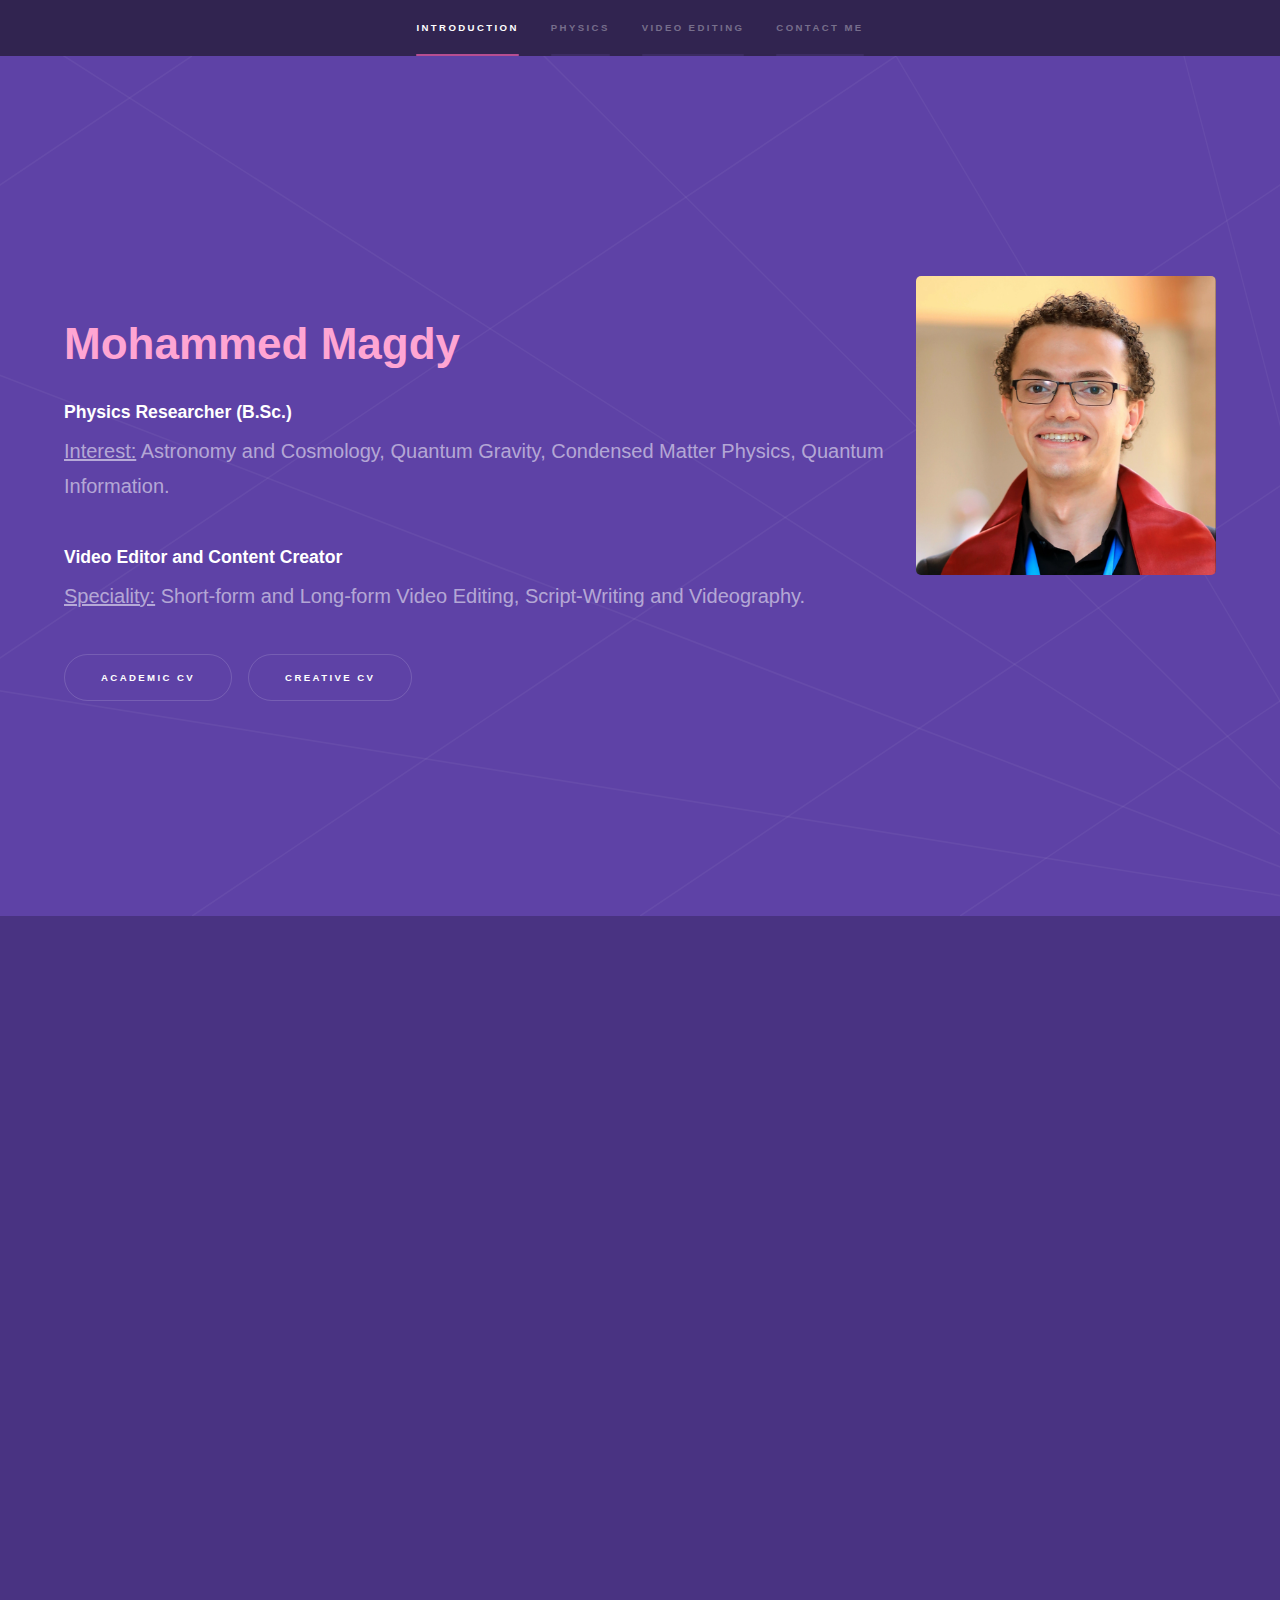
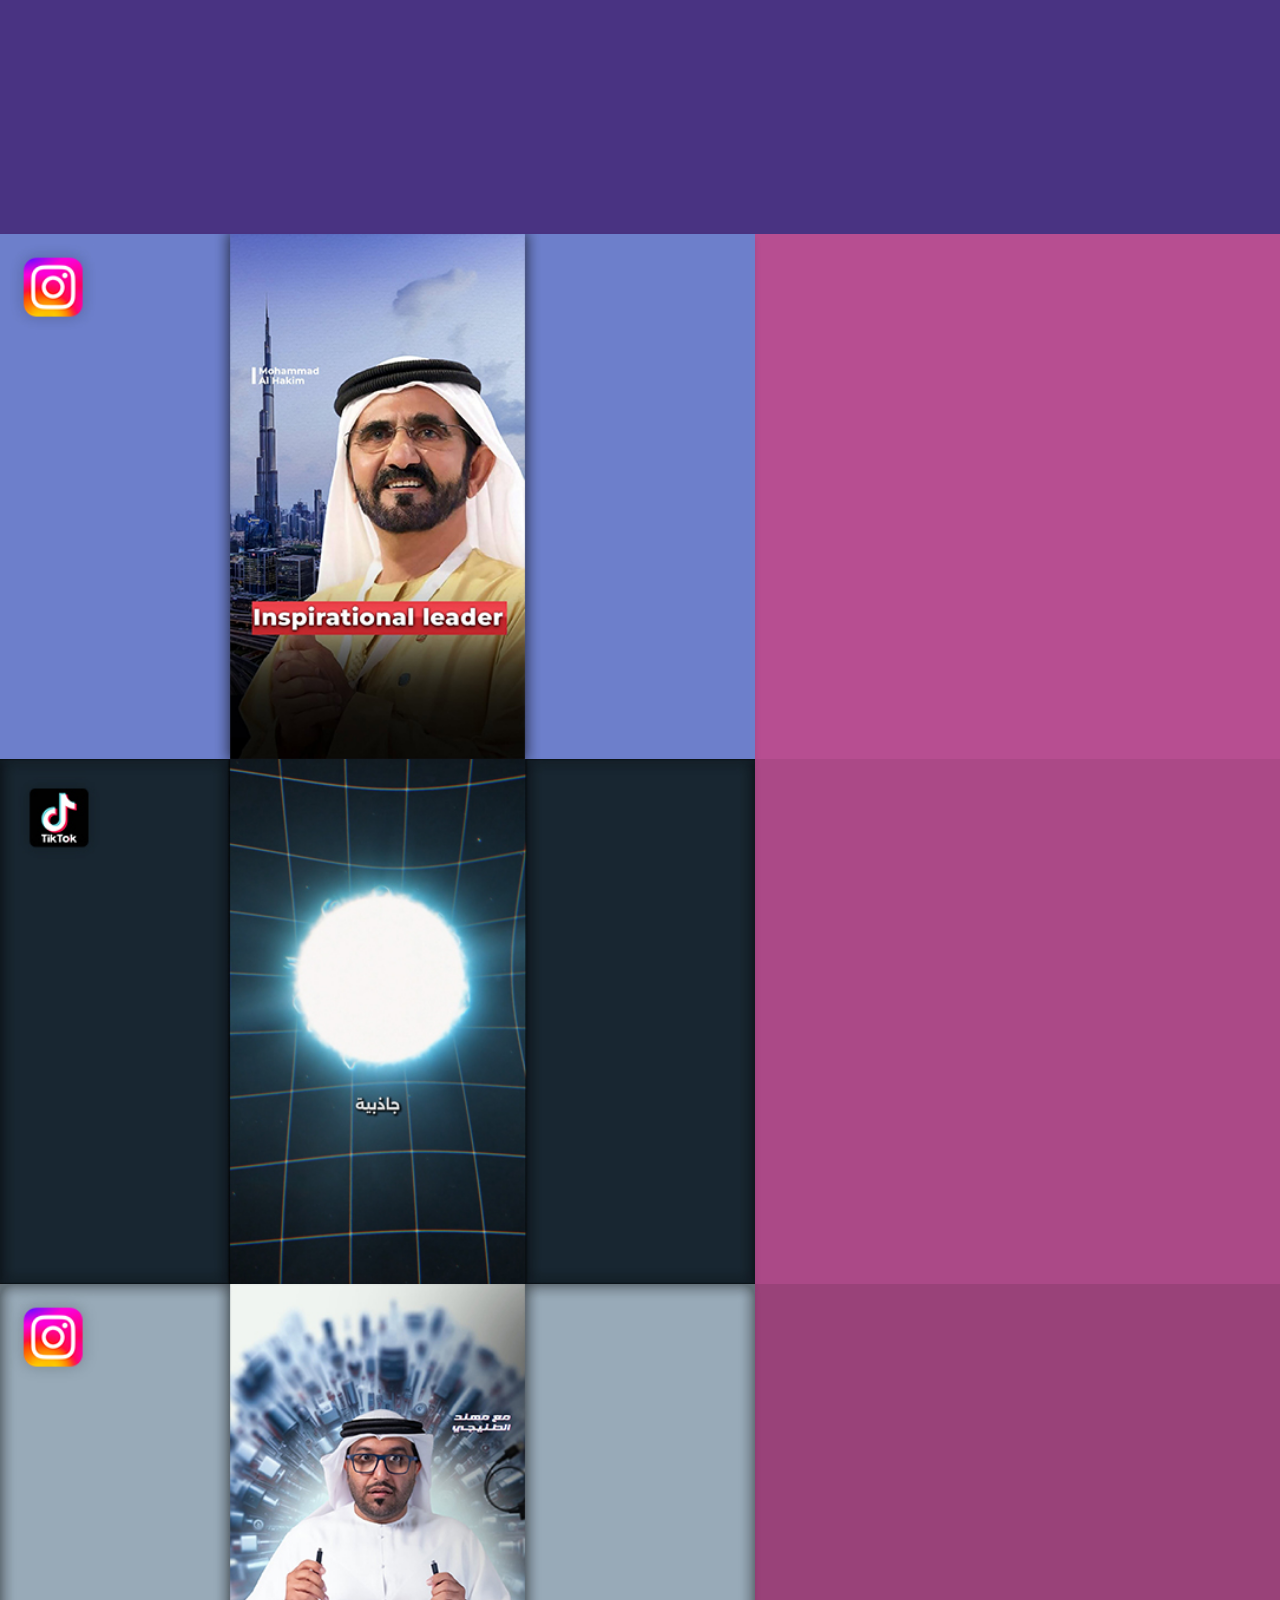
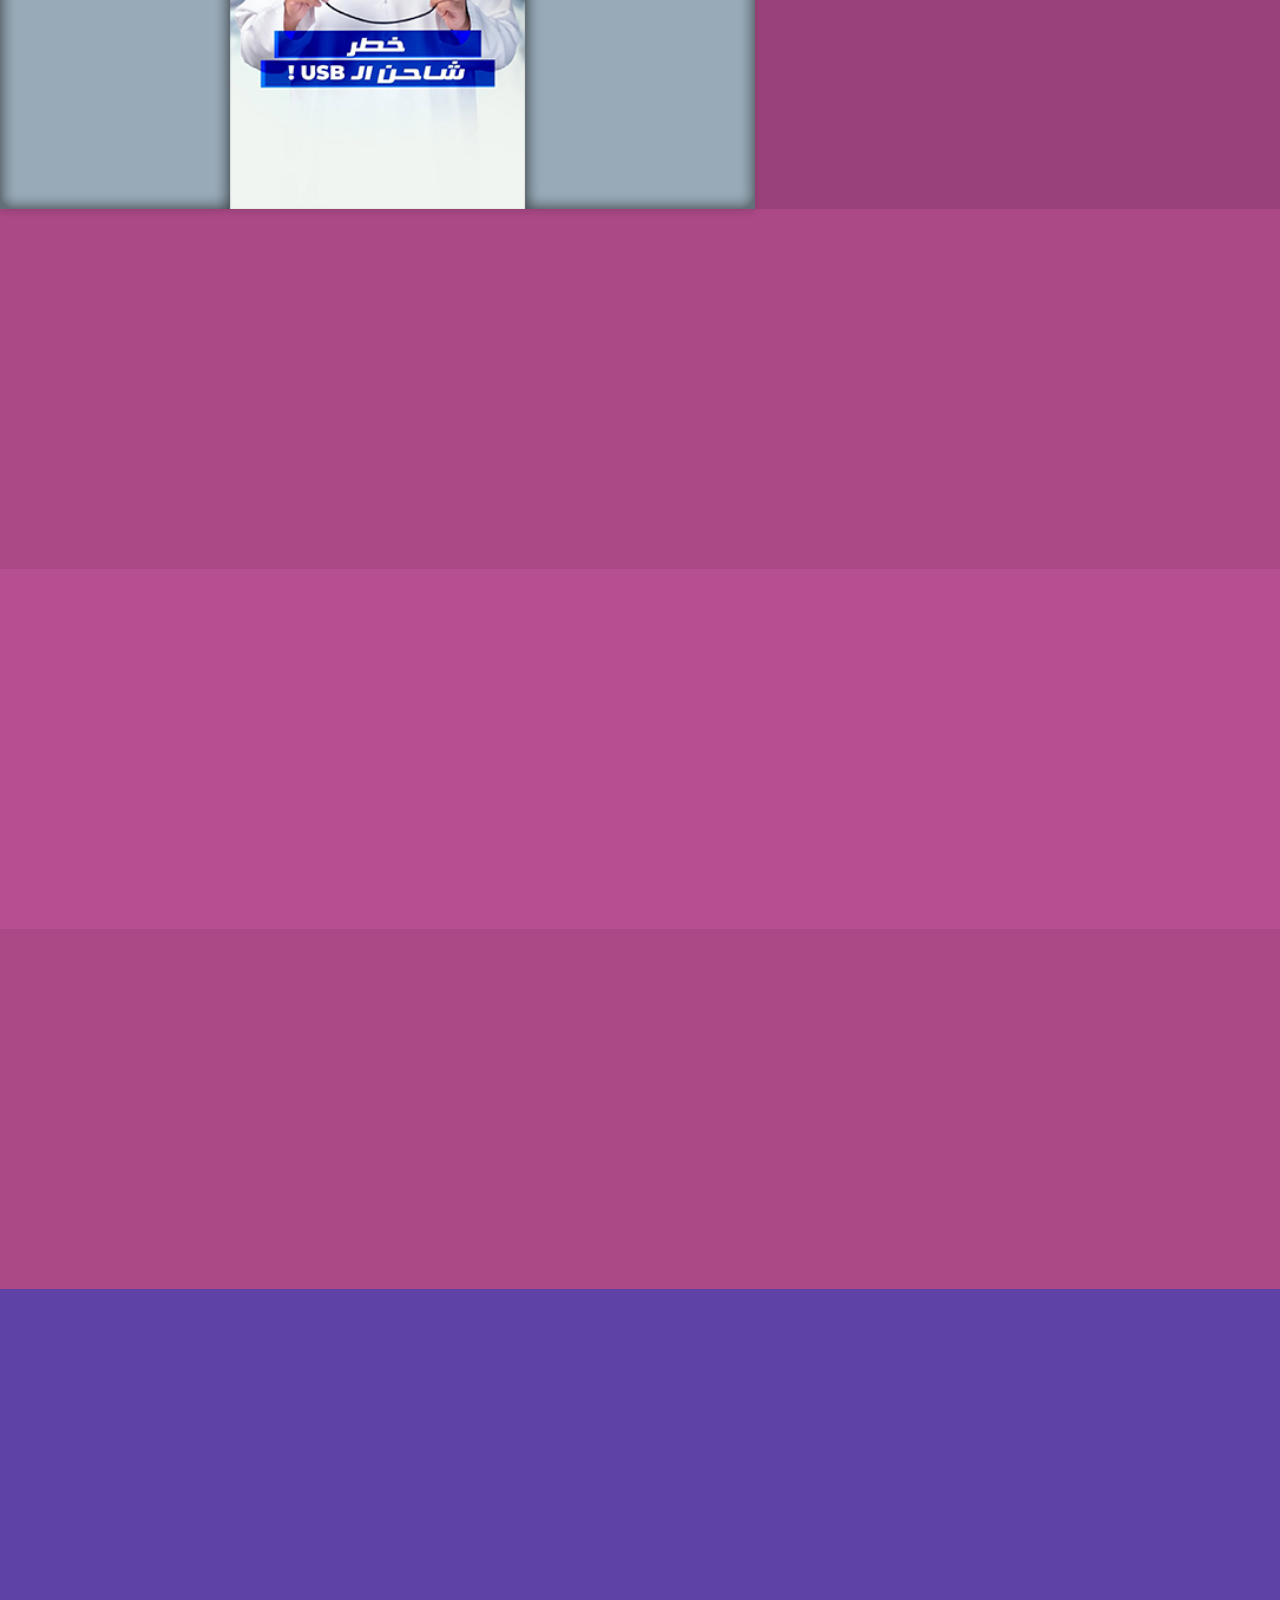
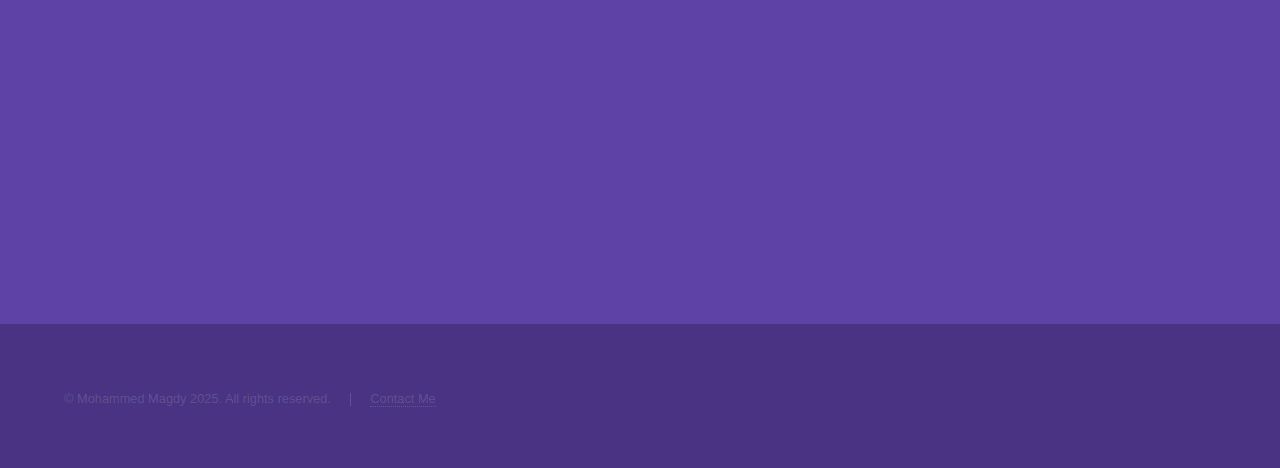
==== commit ca704f62: "Add Videos" ====
--- a/index.html
+++ b/index.html
@@ -35,7 +35,7 @@
 							<h3>Physics Researcher (B.Sc.)</h3>
 							<p><u>Interest:</u> Astronomy and Cosmology, Quantum Gravity, Condensed Matter Physics, Quantum Information.</p>
 							<h3>Video Editor and Content Creator</h3>
-							<p><u>Speciality:</u> Long-form Video Content, Educational and Marketing Reels, Script-Writing and Videography.</p>
+							<p><u>Speciality:</u> Short-form and Long-form Video Editing, Script-Writing and Videography.</p>
 							<ul class="actions">
 								<li><a href="https://drive.google.com/file/d/11hBykEqnBiCrlJSIgo5VUs0ZM7RKLqKn/view?usp=drive_link" class="button">Academic CV</a></li>
 								<li><a href="https://drive.google.com/file/d/1NxfDjZiVfGMGnr92Mukz8XHNyi8Ywl_d/view?usp=drive_link" class="button">Creative CV</a></li>
@@ -87,7 +87,7 @@
 					<section id="two" class="wrapper style3 spotlights">
 						<section>
 							<div class="thumbnail-wrapper" style="background-color: #909fda;" onclick="window.open('https://www.instagram.com/reel/DEXO5J7T5tN')">
-								<img src="images/thumbnails/Mohammed Bin Rashed.jpg" width="100%" alt="Thumbnail">
+								<img src="images/thumbnails/Mohammed bin Rashed Thumbnail.jpg" width="100%" alt="Thumbnail">
 							</div>
 							<div class="content">
 								<div class="inner">
@@ -95,6 +95,34 @@
 									<p>UAE governmental content. <br> Edited cuts, B-roll, captions, music and sound design, and animations.</p>
 									<ul class="actions">
 										<li><a href="https://www.instagram.com/reel/DEXO5J7T5tN/" class="button">Preview</a></li>
+									</ul>
+								</div>
+							</div>
+						</section>
+						<section>
+							<div class="thumbnail-wrapper" style="background-color: #909fda;" onclick="window.open('https://www.tiktok.com/@mohz_magdy/video/7459529488179678472')">
+								<img src="images/thumbnails/Sun Collapse Thumbnail.jpg" width="100%" alt="Thumbnail">
+							</div>
+							<div class="content">
+								<div class="inner">
+									<h2>Why the Sun Doesn't Collapse</h2>
+									<p>Personal educational content. <br> Researched topic, wrote script, set up lighting, recorded video, color-corrected, and edited.</p>
+									<ul class="actions">
+										<li><a href="https://www.tiktok.com/@mohz_magdy/video/7459529488179678472" class="button">Preview</a></li>
+									</ul>
+								</div>
+							</div>
+						</section>
+						<section>
+							<div class="thumbnail-wrapper" style="background-color: #909fda;" onclick="window.open('https://www.instagram.com/p/DFGHhKCgv8Z/')">
+								<img src="images/thumbnails/USB Charging Dangers Thumbnail.jpg" width="100%" alt="Thumbnail">
+							</div>
+							<div class="content">
+								<div class="inner">
+									<h2>USB Charging Dangers</h2>
+									<p>Technology educational content. <br> Edited cuts, B-roll, captions, music and sound design, and animations.</p>
+									<ul class="actions">
+										<li><a href="https://www.instagram.com/p/DFGHhKCgv8Z/" class="button">Preview</a></li>
 									</ul>
 								</div>
 							</div>
@@ -204,7 +232,7 @@
 			<footer id="footer" class="wrapper style1-alt">
 				<div class="inner">
 					<ul class="menu">
-						<li>&copy; Mohammed Magdy 2024. All rights reserved.</li><li><a href="mailto:moh.magdy.ibrahim@gmail.com">Contact Me</a></li>
+						<li>&copy; Mohammed Magdy 2025. All rights reserved.</li><li><a href="mailto:moh.magdy.ibrahim@gmail.com">Contact Me</a></li>
 					</ul>
 				</div>
 			</footer>
--- a/assets/css/main.css
+++ b/assets/css/main.css
@@ -3941,4 +3941,19 @@
 			max-height: 100%;
 			object-fit: contain; /* Ensures image scales proportionally */
 		}
-		+		
+		.wrapper.style3 section:nth-child(4n+1) {
+			background-color: #b74e91; /* Color 1 */
+		}
+		
+		.wrapper.style3 section:nth-child(4n+2) {
+			background-color: #ab4987; /* Color 2 */
+		}
+		
+		.wrapper.style3 section:nth-child(4n+3) {
+			background-color: #994279; /* Color 3 */
+		}
+
+		.wrapper.style3 section:nth-child(4n+4) {
+			background-color: #ab4987; /* Color 2 */
+		}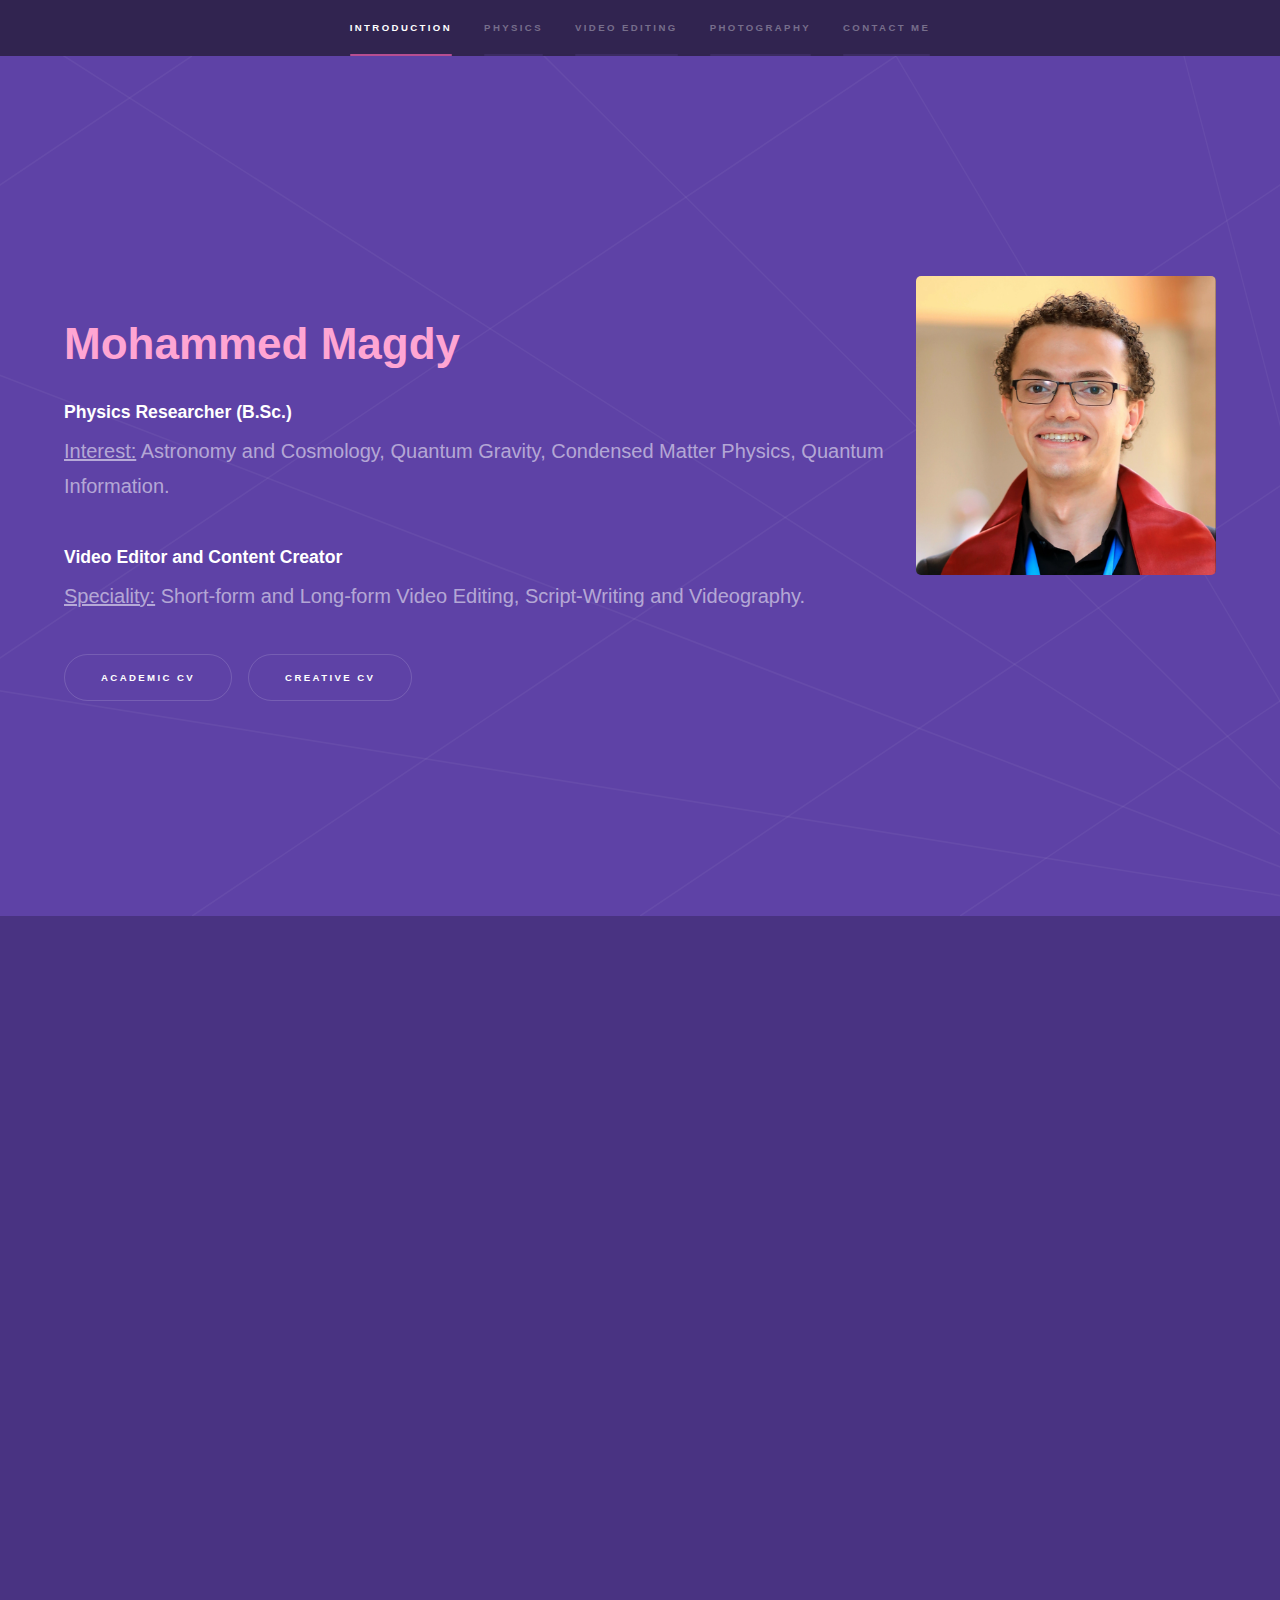
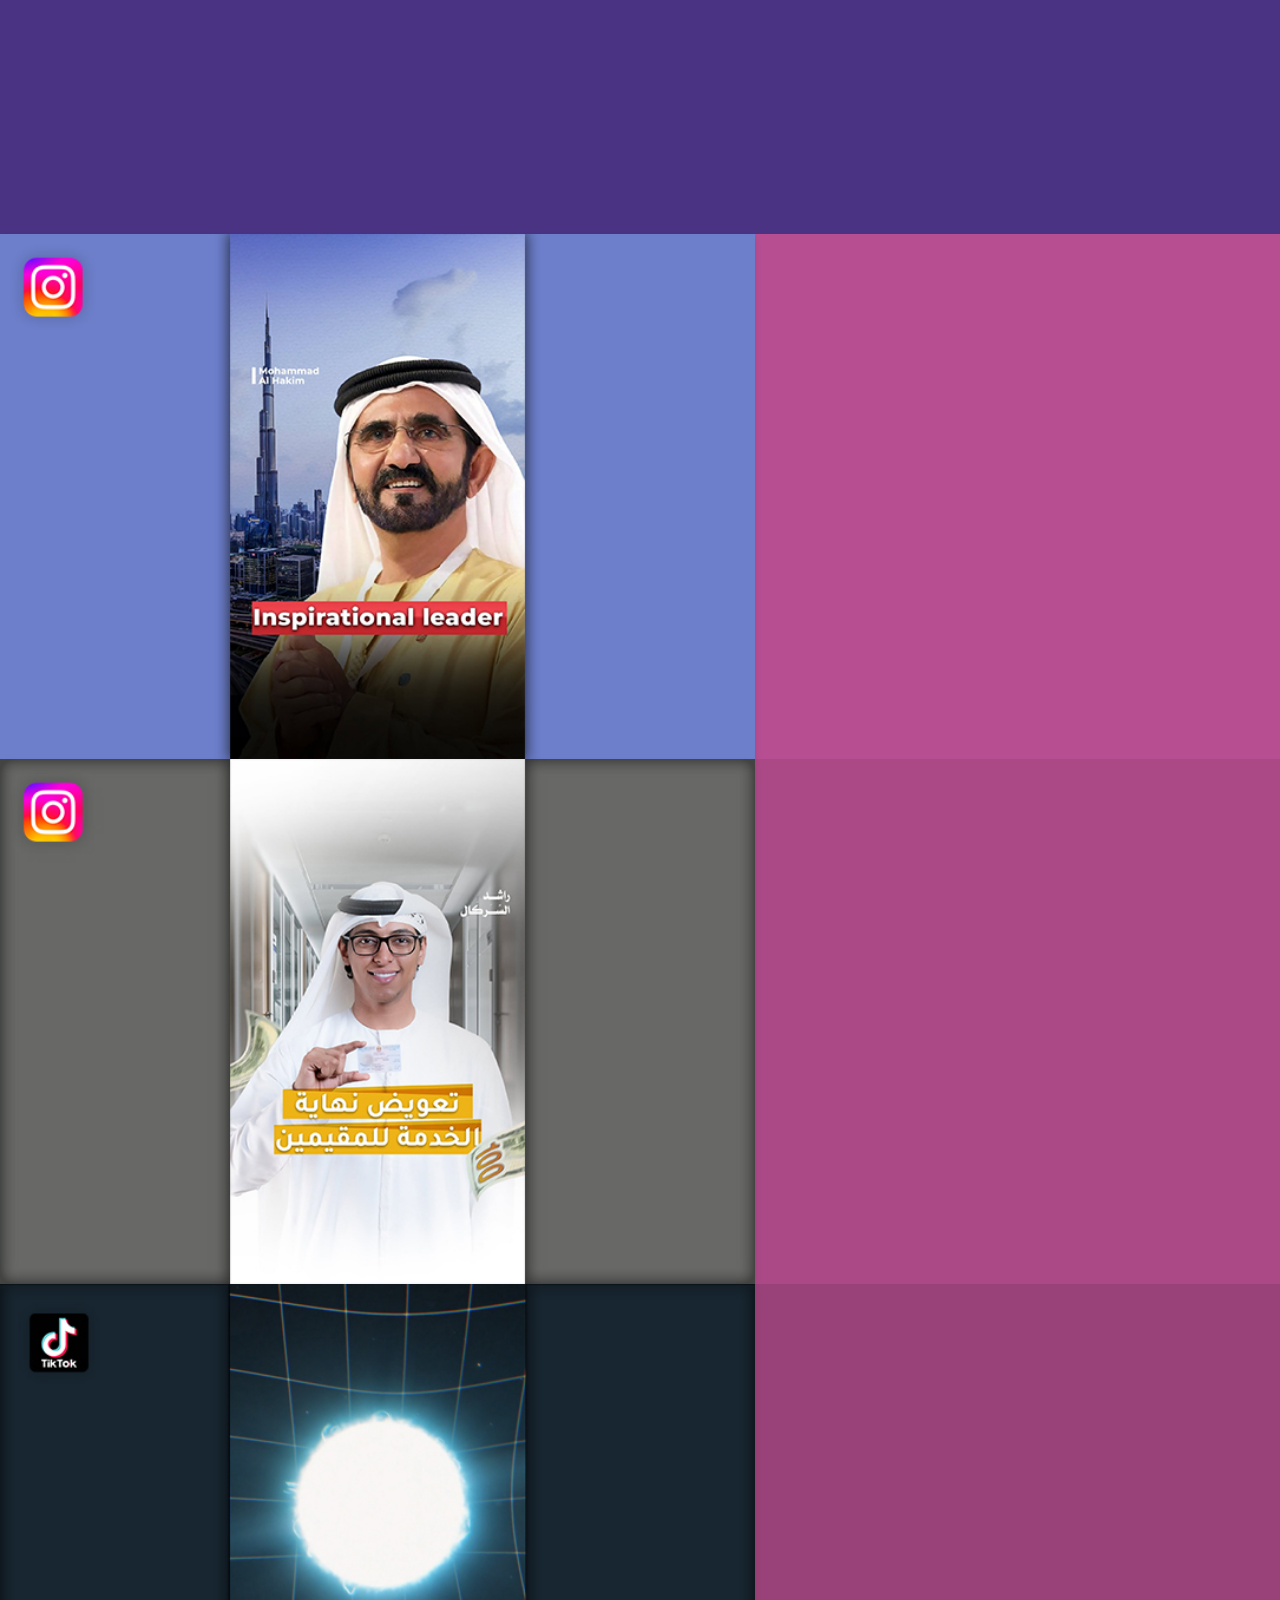
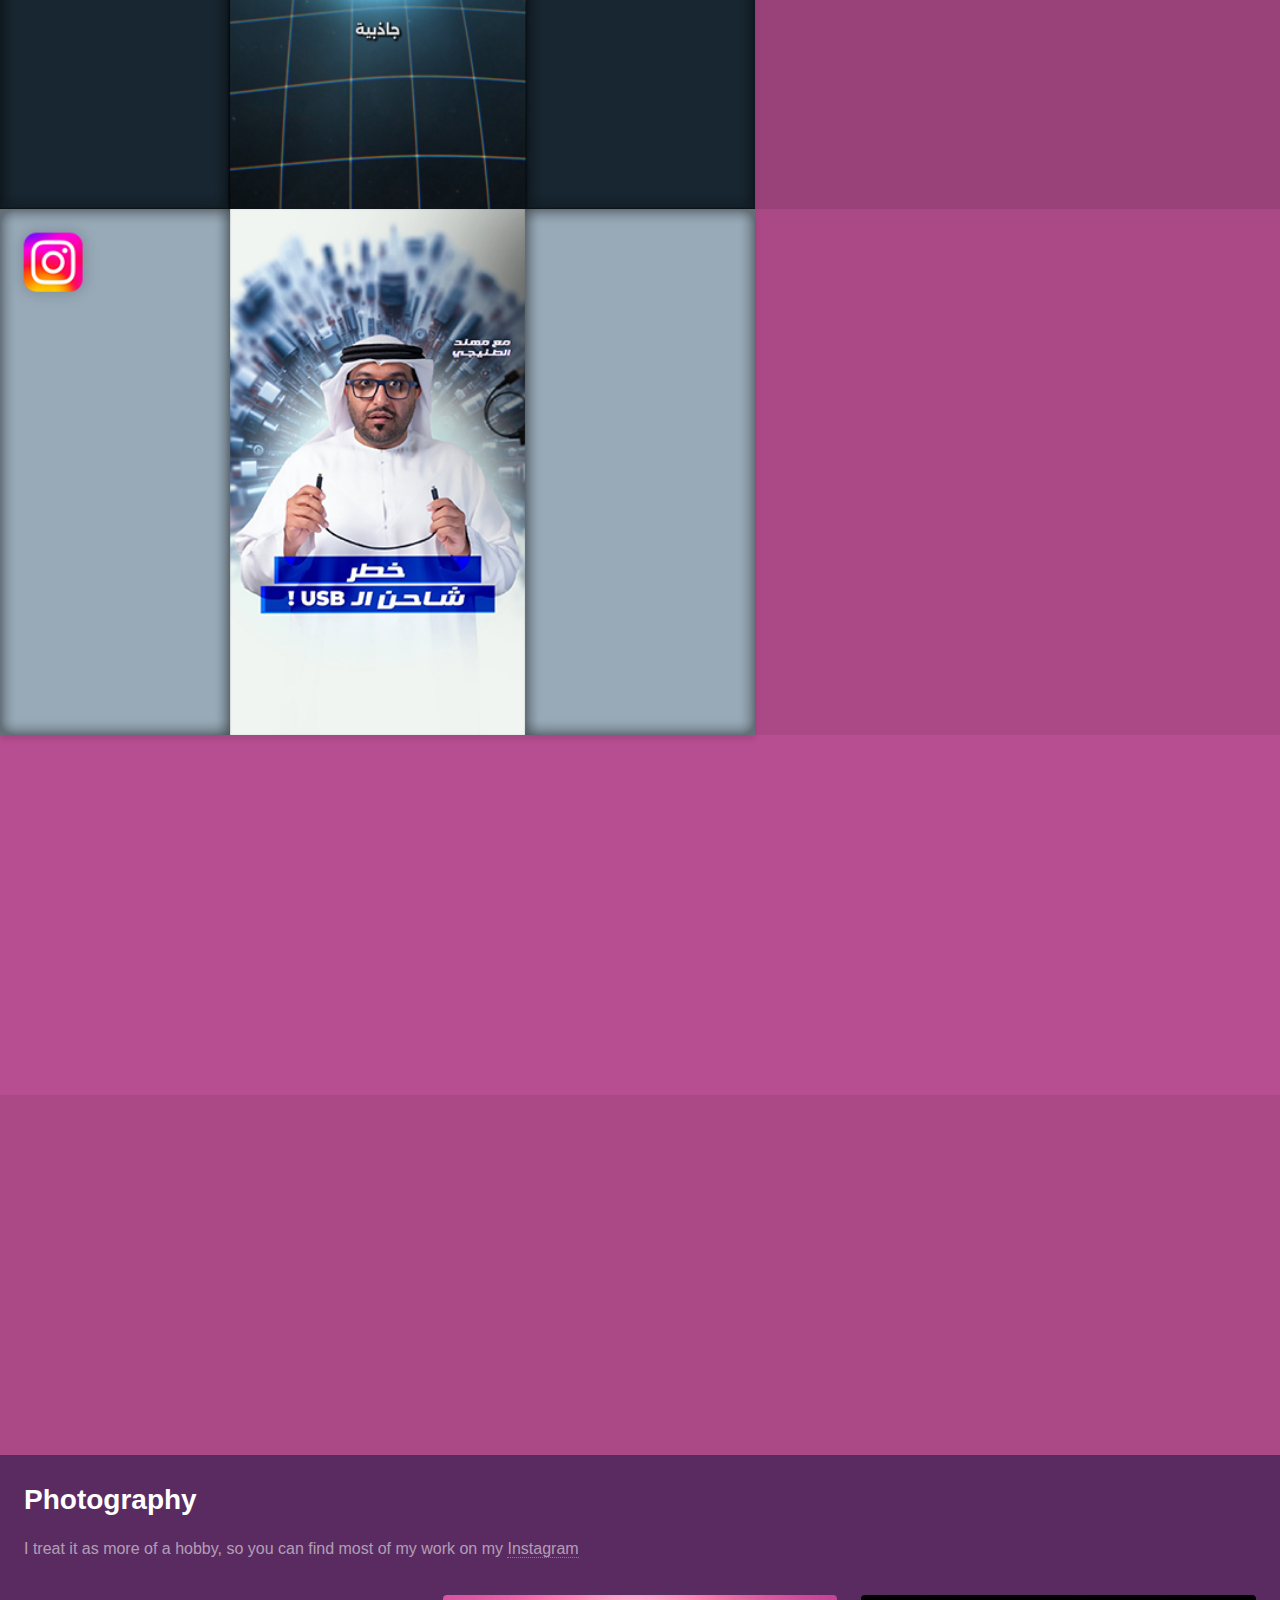
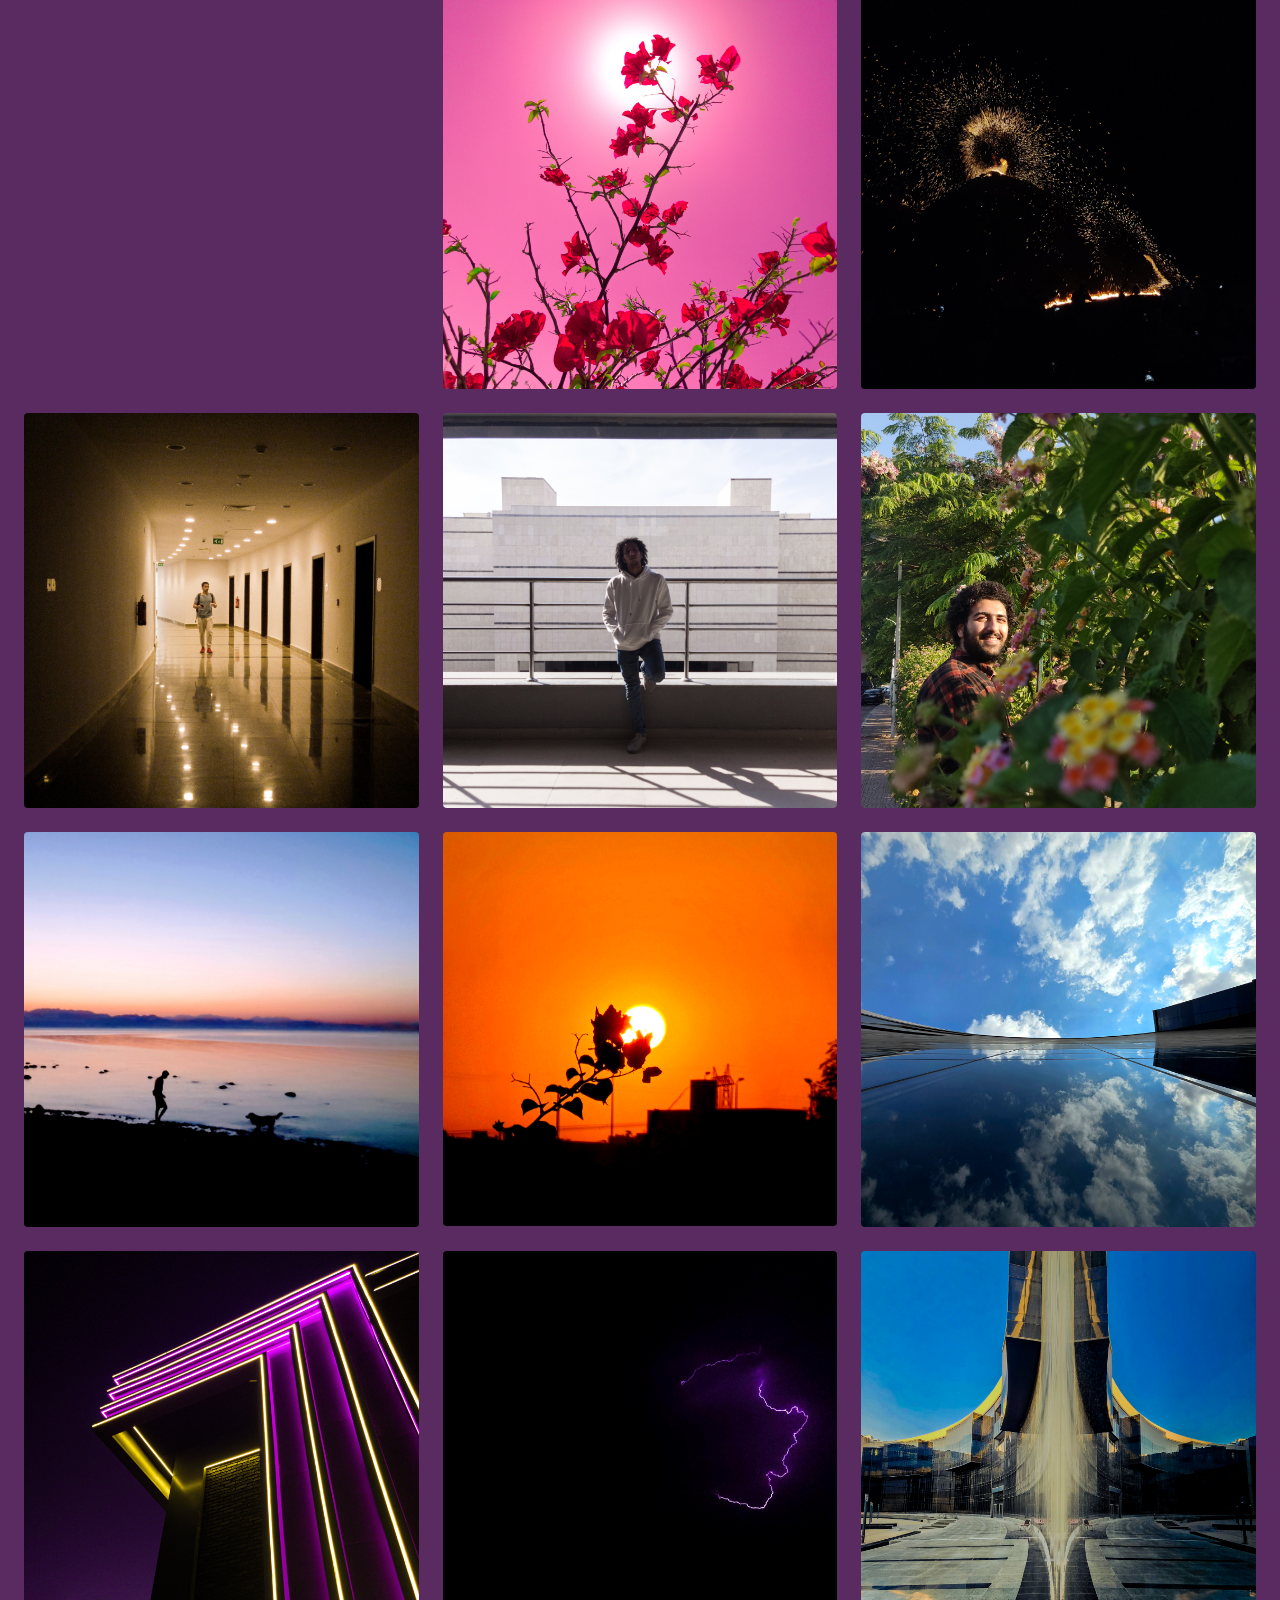
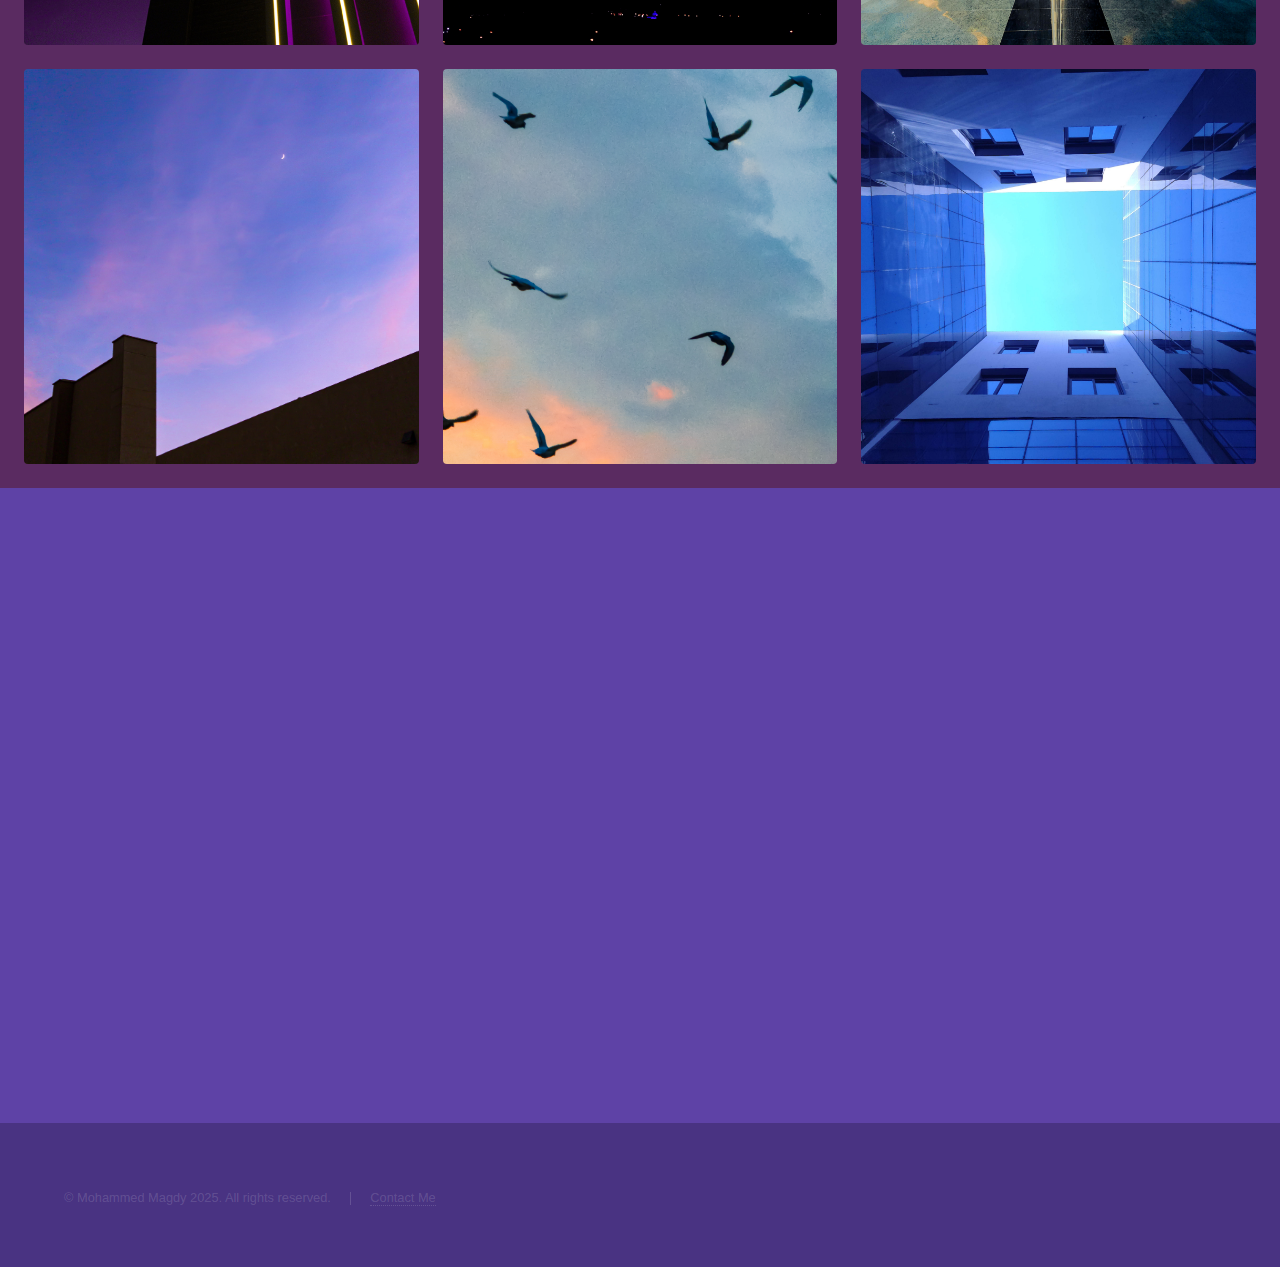
==== commit 87cc3917: "Add Photography Section" ====
--- a/index.html
+++ b/index.html
@@ -18,7 +18,8 @@
 							<li><a href="#intro">Introduction</a></li>
 							<li><a href="#one">Physics</a></li>
 							<li><a href="#two">Video Editing</a></li>
-							<li><a href="#three">Contact Me</a></li>
+							<li><a href="#three">Photography</a></li>
+							<li><a href="#four">Contact Me</a></li>
 						</ul>
 					</nav>
 				</div>
@@ -99,8 +100,22 @@
 								</div>
 							</div>
 						</section>
-						<section>
-							<div class="thumbnail-wrapper" style="background-color: #909fda;" onclick="window.open('https://www.tiktok.com/@mohz_magdy/video/7459529488179678472')">
+							<section>
+								<div class="thumbnail-wrapper" onclick="window.open('https://www.instagram.com/p/DFk_dSxTNFT/')">
+									<img src="images/thumbnails/End of Employment Compensation Thumbnail.jpg" width="100%" alt="Thumbnail">
+								</div>
+								<div class="content">
+									<div class="inner">
+										<h2>End of Employment Compoensation</h2>
+										<p>UAE governmental content. <br> Designed information panel on Photoshop, then animated it into a video on Premiere.</p>
+										<ul class="actions">
+											<li><a href="https://www.instagram.com/p/DFk_dSxTNFT/" class="button">Preview</a></li>
+										</ul>
+									</div>
+								</div>
+							</section>
+						<section>
+							<div class="thumbnail-wrapper" " onclick="window.open('https://www.tiktok.com/@mohz_magdy/video/7459529488179678472')">
 								<img src="images/thumbnails/Sun Collapse Thumbnail.jpg" width="100%" alt="Thumbnail">
 							</div>
 							<div class="content">
@@ -152,23 +167,35 @@
 								</div>
 							</div>
 						</section>
-						<section>
-							<iframe width="100%" src="https://youtube.com/embed/3FtZmbxszp8" title="YouTube video player" frameborder="0" allow="accelerometer; autoplay; clipboard-write; encrypted-media; gyroscope; picture-in-picture; web-share" referrerpolicy="strict-origin-when-cross-origin" allowfullscreen></iframe>
-							<div class="content">
-								<div class="inner">
-									<h2>Lectruio Webinar QnA #6</h2>
-									<p>Short-form question summary from a Question-and-Answer 2-hour long webinar on medical field guidance.</p>
-									<ul class="actions">
-										<li><a href="https://youtube.com/shorts/3FtZmbxszp8" class="button">Preview</a></li>
-									</ul>
-								</div>
-							</div>
-						</section>
 					</section>
 				</section>
 
 				<!-- Three -->
-					<section id="three" class="wrapper style1 fade-up">
+				<section id="three" class="wrapper style4 fade-up">
+					<div class="box alt">
+						<h2>Photography</h2>
+						<p>I treat it as more of a hobby, so you can find most of my work on my <a href="https://www.instagram.com/mohzmagdy">Instagram</a></p>
+						<div class="row gtr-uniform">
+							<div class="col-4"><span class="image fit"><img src="images/photography/stary layer.png" alt="" /></span></div>
+							<div class="col-4"><span class="image fit"><img src="images/photography/red roses.jpg" alt="" /></span></div>
+							<div class="col-4"><span class="image fit"><img src="images/photography/motion ablaze.jpg" alt="" /></span></div>
+							<div class="col-4"><span class="image fit"><img src="images/photography/the approach.jpg" alt="" /></span></div>
+							<div class="col-4"><span class="image fit"><img src="images/photography/high contrast.jpg" alt="" /></span></div>
+							<div class="col-4"><span class="image fit"><img src="images/photography/behind colors.jpg" alt="" /></span></div>
+							<div class="col-4"><span class="image fit"><img src="images/photography/forever friend.jpg" alt="" /></span></div>
+							<div class="col-4"><span class="image fit"><img src="images/photography/sun in a flower.jpg" alt="" /></span></div>
+							<div class="col-4"><span class="image fit"><img src="images/photography/reflections.jpg" alt="" /></span></div>
+							<div class="col-4"><span class="image fit"><img src="images/photography/neon punk.jpg" alt="" /></span></div>
+							<div class="col-4"><span class="image fit"><img src="images/photography/heavenly strike.jpg" alt="" /></span></div>
+							<div class="col-4"><span class="image fit"><img src="images/photography/self reflection.jpg" alt="" /></span></div>
+							<div class="col-4"><span class="image fit"><img src="images/photography/farewells.jpg" alt="" /></span></div>
+							<div class="col-4"><span class="image fit"><img src="images/photography/beginning and ending.jpg" alt="" /></span></div>
+							<div class="col-4"><span class="image fit"><img src="images/photography/squareception.jpg" alt="" /></span></div>
+						</div>
+				</section>
+
+				<!-- Four -->
+					<section id="four" class="wrapper style1 fade-up">
 						<div class="inner">
 							<h2>Get in touch</h2>
 							<p>Feel free to contact me for any requests or inquiries.</p>
@@ -229,7 +256,7 @@
 			</div>
 
 		<!-- Footer -->
-			<footer id="footer" class="wrapper style1-alt">
+			<footer id="footer" class="wrapper style-footer">
 				<div class="inner">
 					<ul class="menu">
 						<li>&copy; Mohammed Magdy 2025. All rights reserved.</li><li><a href="mailto:moh.magdy.ibrahim@gmail.com">Contact Me</a></li>
--- a/assets/css/main.css
+++ b/assets/css/main.css
@@ -1807,7 +1807,7 @@
 	.box {
 		border-radius: 0.25em;
 		border: solid 1px rgba(255, 255, 255, 0.15);
-		margin-bottom: 2em;
+		margin-bottom: 0;
 		padding: 1.5em;
 	}
 
@@ -1820,7 +1820,7 @@
 		.box.alt {
 			border: 0;
 			border-radius: 0;
-			padding: 0;
+			padding: 50;
 		}
 
 /* Button */
@@ -2566,6 +2566,14 @@
 					color: #953d75;
 				}
 
+				.wrapper.style4 .icon.major:before {
+					color: #a68f42;
+				}
+
+				.wrapper.style4-alt .icon.major:before {
+					color: #827533;
+				}
+
 /* Image */
 
 	.image {
@@ -2940,6 +2948,14 @@
 			width: calc(33.33333% - 2.5em);
 		}
 
+		.split.style4 > :nth-child(2n - 1) {
+			width: calc(66.66666% - 2.5em);
+		}
+
+		.split.style4 > :nth-child(2n) {
+			width: calc(33.33333% - 2.5em);
+		}
+
 		@media screen and (max-width: 1680px) {
 
 			.split > * {
@@ -2959,6 +2975,14 @@
 			}
 
 			.split.style1 > :nth-child(2n) {
+				width: calc(33.33333% - 2em);
+			}
+
+			.split.style4 > :nth-child(2n - 1) {
+				width: calc(66.66666% - 2em);
+			}
+
+			.split.style4 > :nth-child(2n) {
 				width: calc(33.33333% - 2em);
 			}
 
@@ -3279,6 +3303,18 @@
 
 		.wrapper.style3-alt {
 			background-color: #953d75;
+		}
+
+		.wrapper.style4 {
+			background-color: #5a2b61;
+		}
+
+		.wrapper.style4-alt {
+			background-color: #823358;
+		}
+
+		.wrapper.style-footer {
+			background-color: #493382;
 		}
 
 		.wrapper.fullscreen {
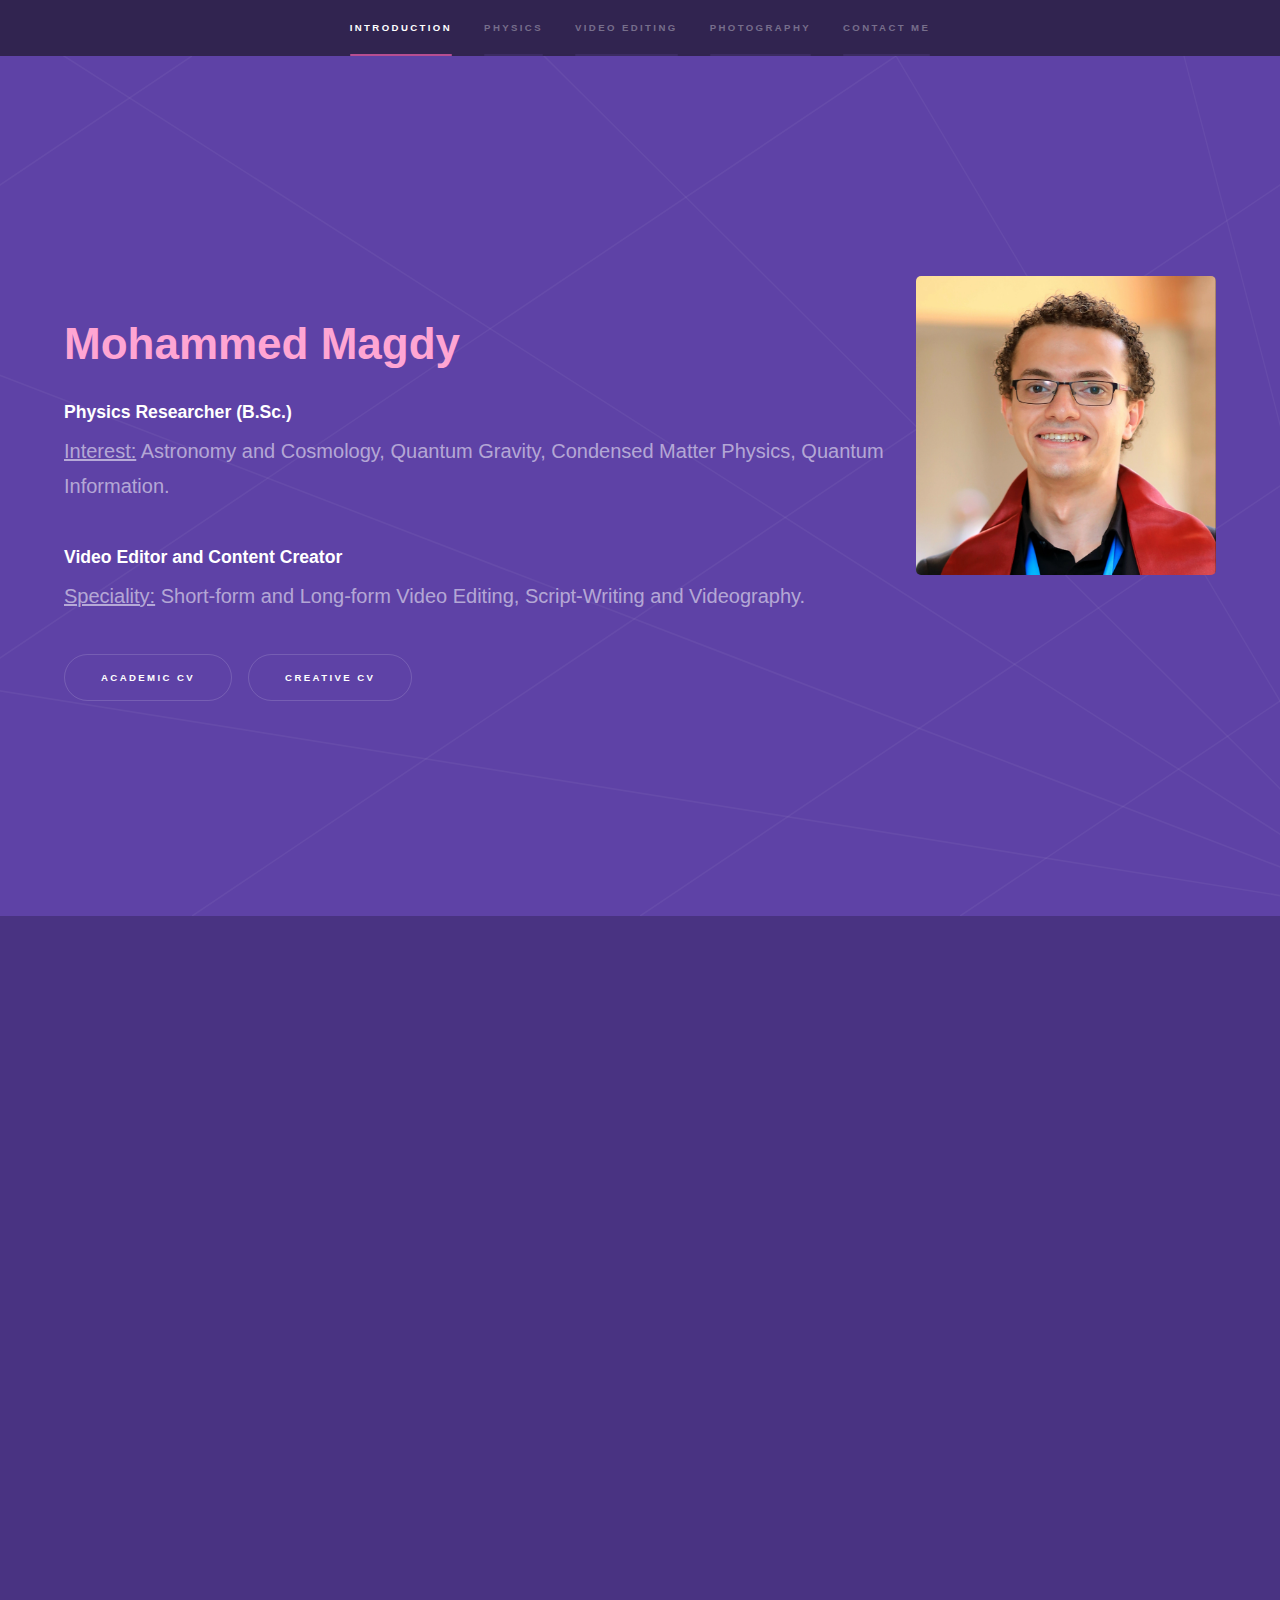
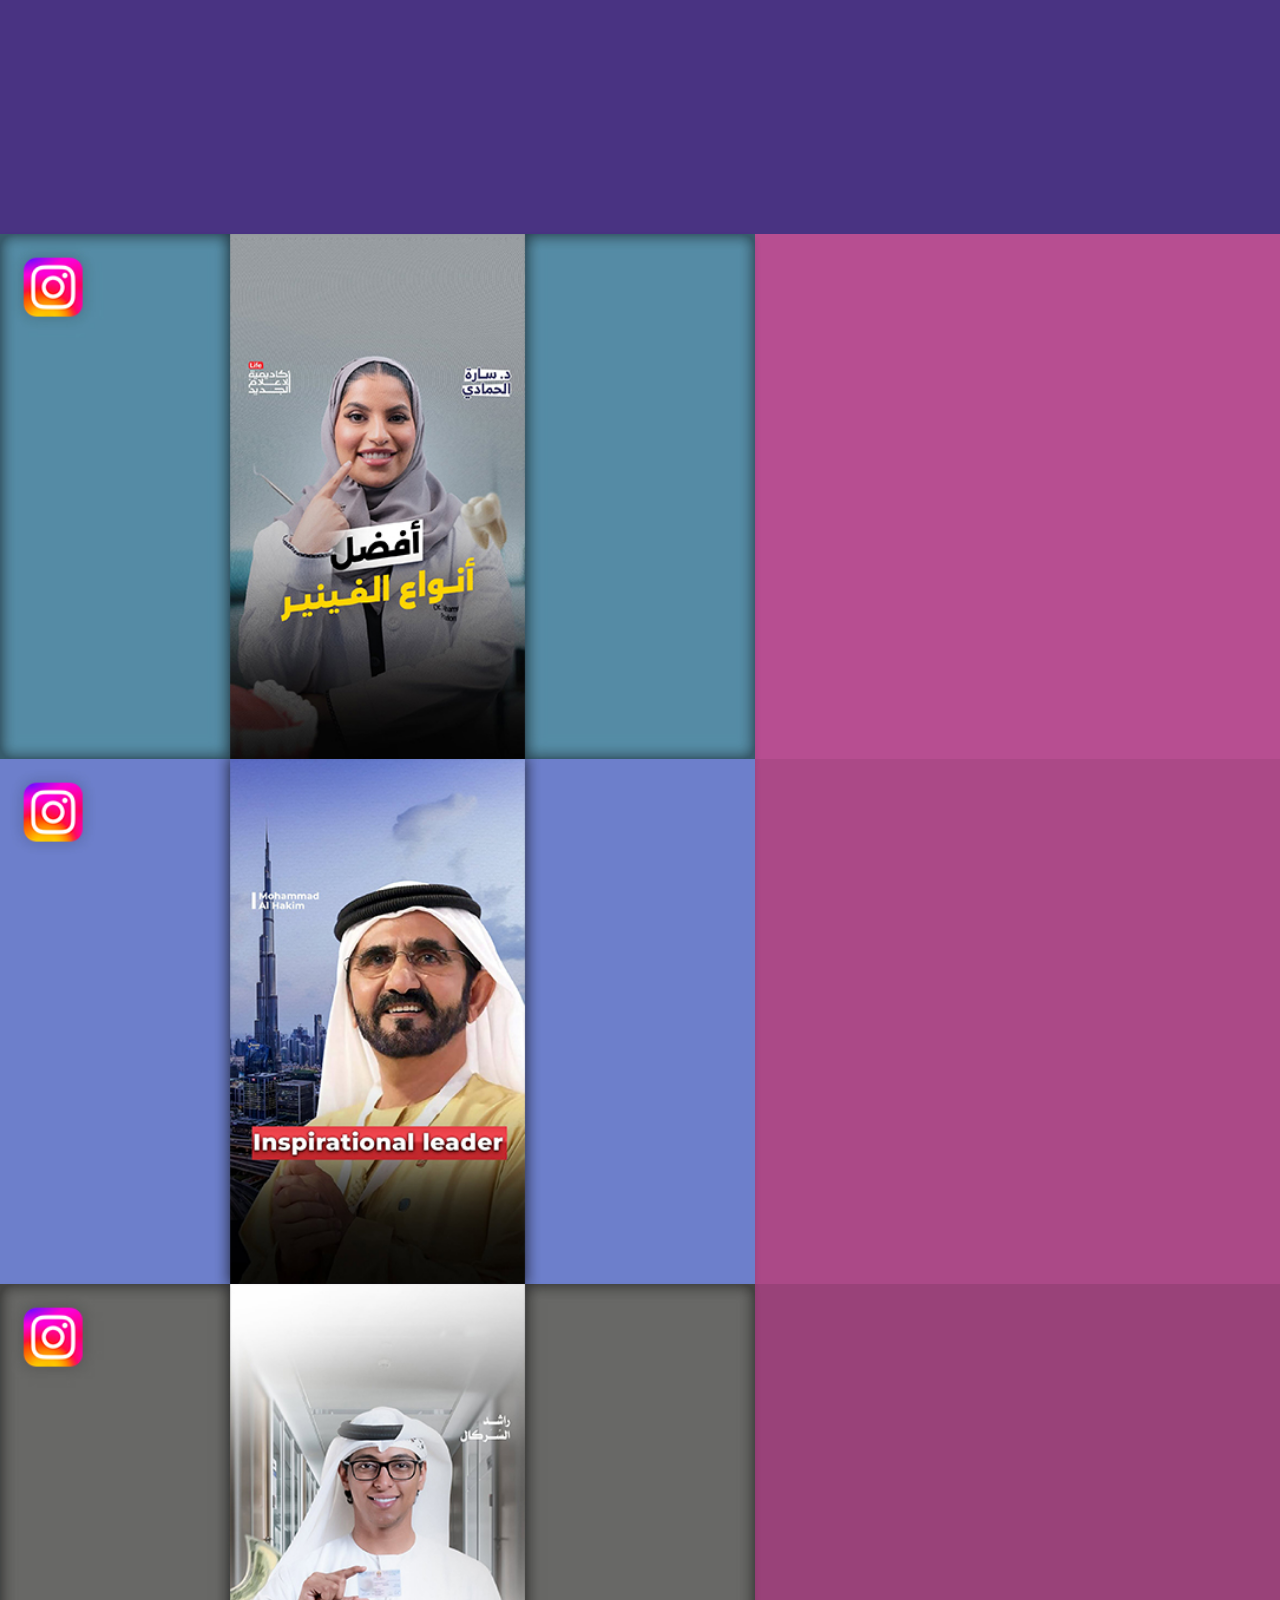
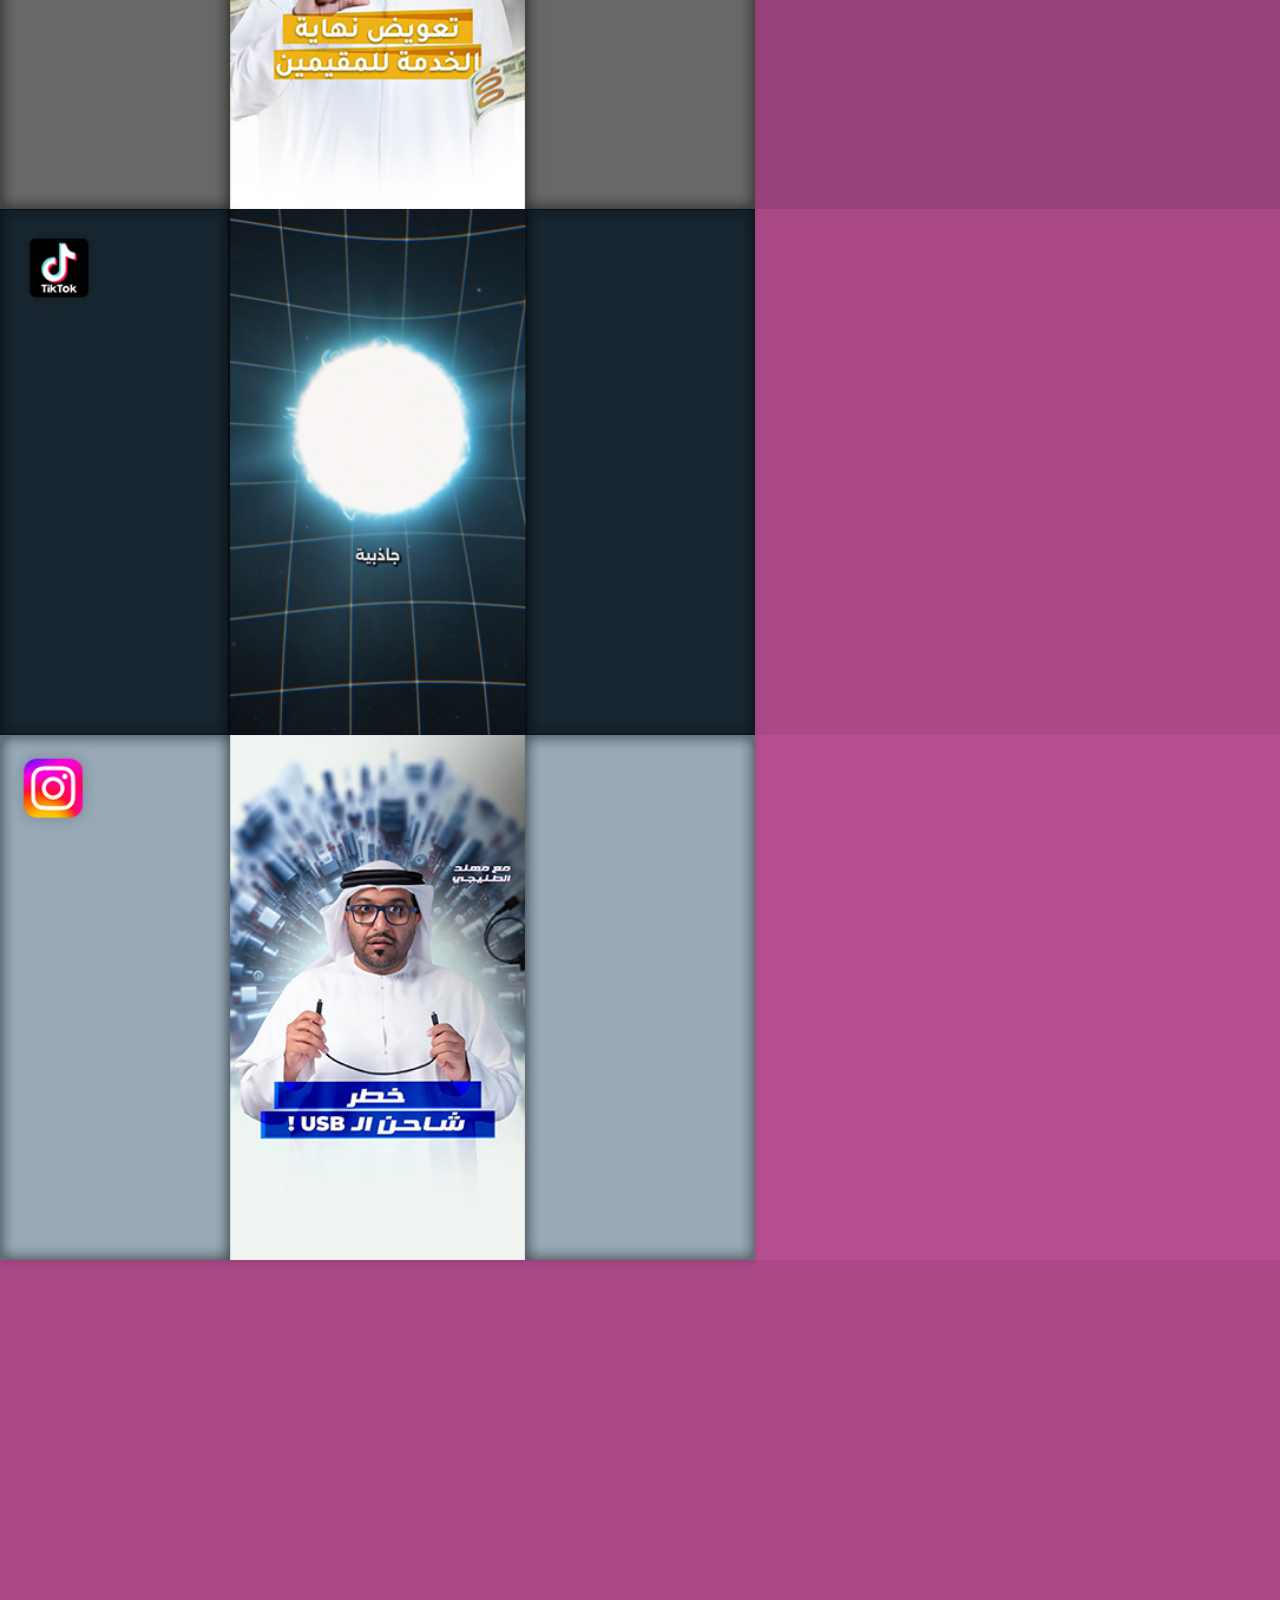
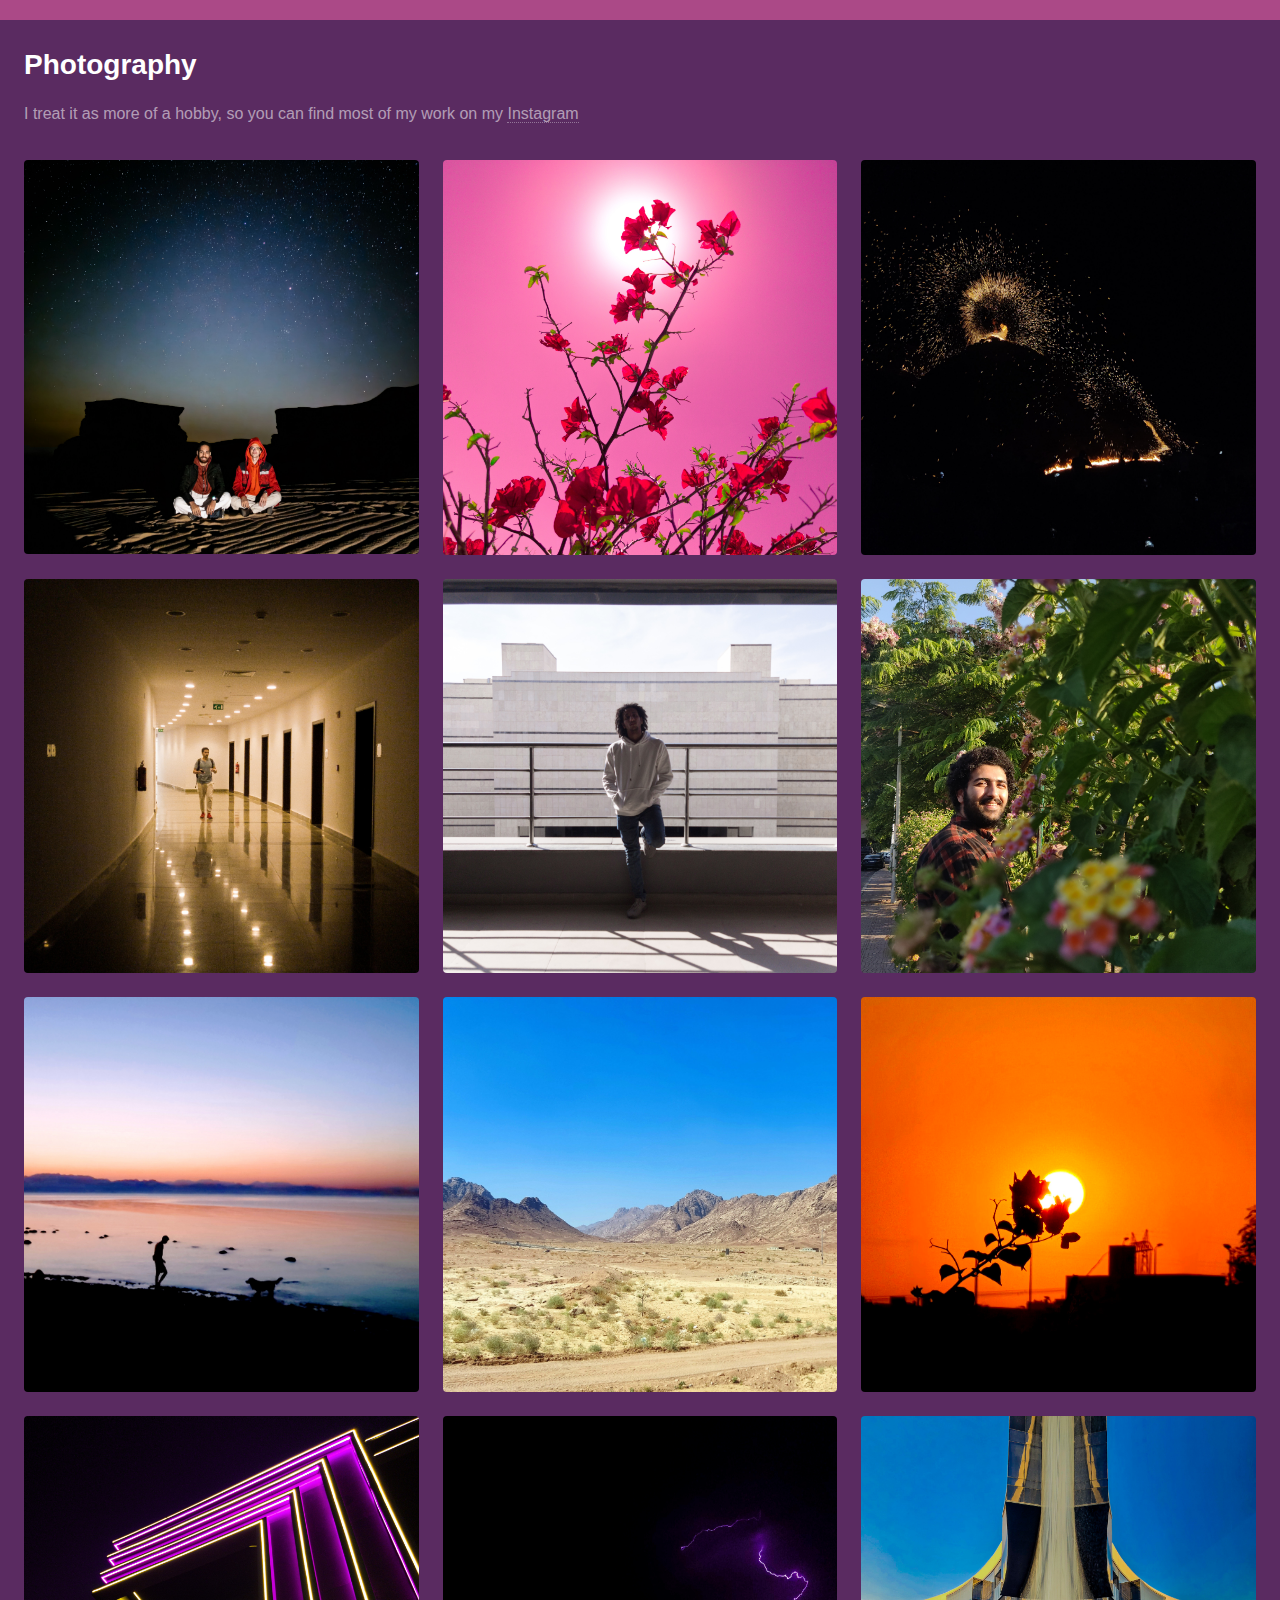
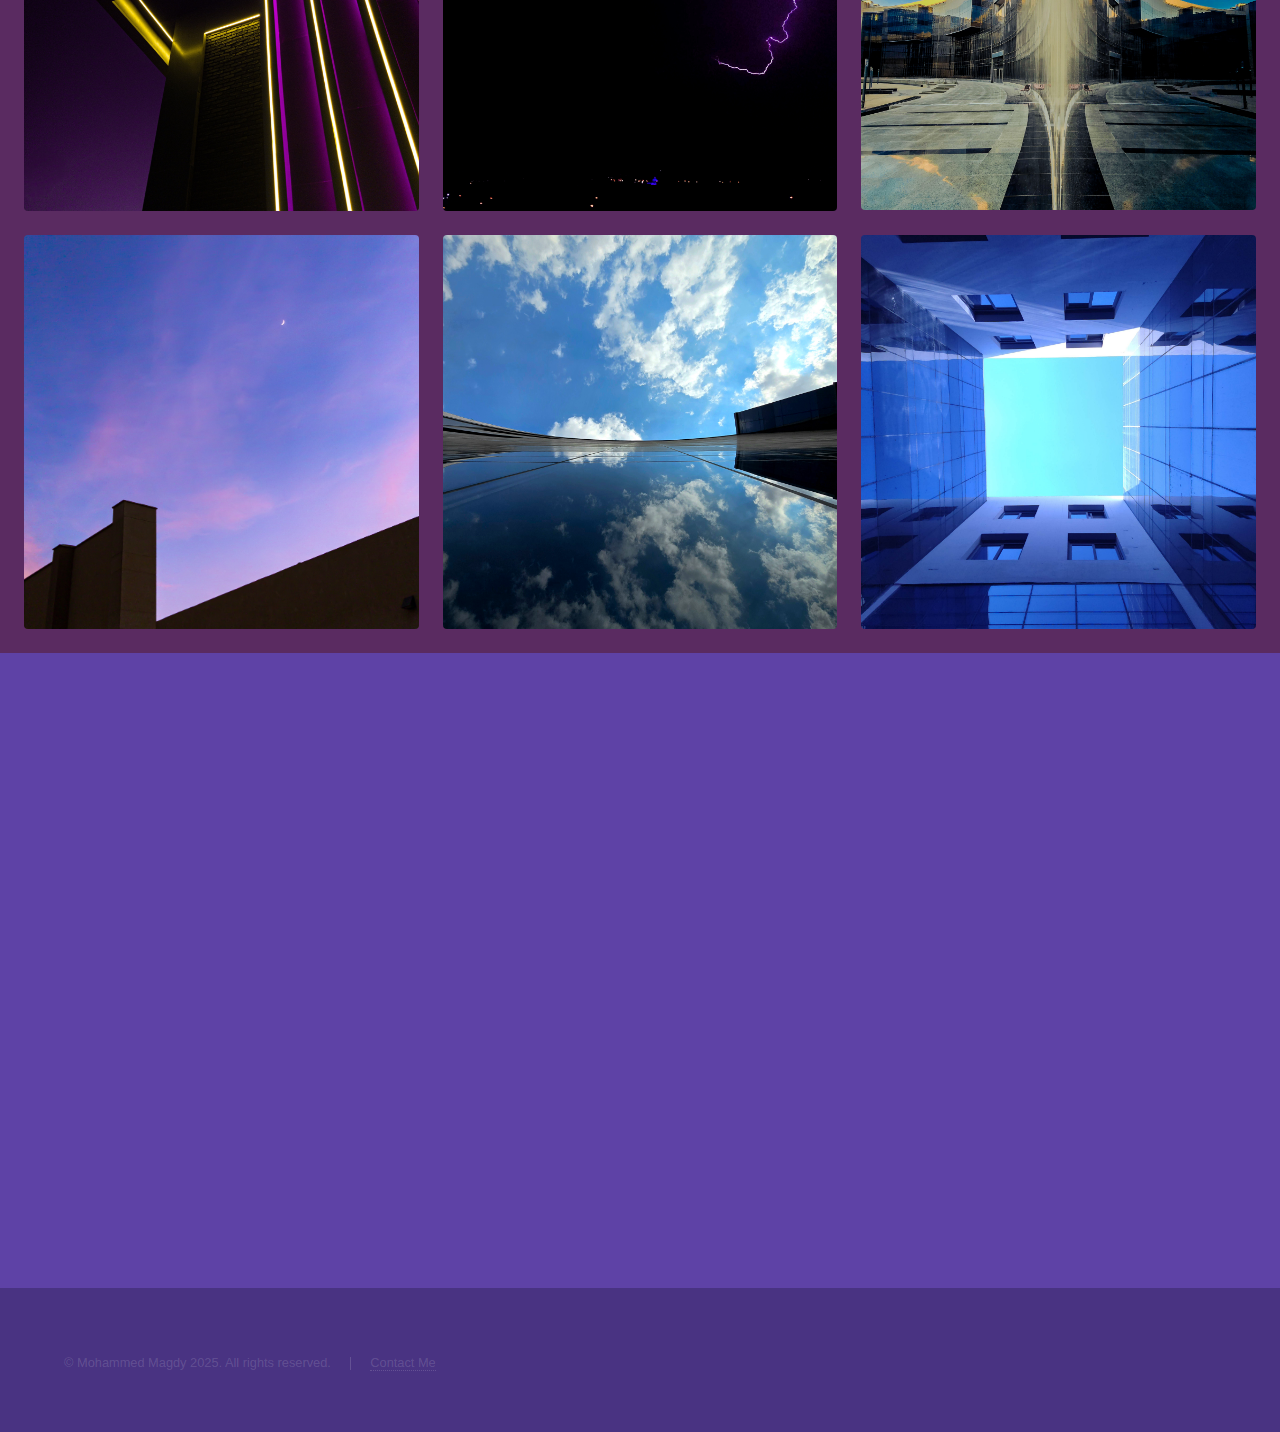
==== commit 9cdbb253: "Change Content" ====
--- a/index.html
+++ b/index.html
@@ -87,6 +87,20 @@
 				<!-- Two -->
 					<section id="two" class="wrapper style3 spotlights">
 						<section>
+						<div class="thumbnail-wrapper" style="background-color: #909fda;" onclick="window.open('https://www.instagram.com/p/DFvSmxTSf46/')">
+							<img src="images/thumbnails/Veneer Types Thumbnail.jpg" width="100%" alt="Thumbnail">
+						</div>
+						<div class="content">
+							<div class="inner">
+								<h2>Veneer Types</h2>
+								<p>Educational content. <br> Edited, managed music and sound design, created captions, and did animations.</p>
+								<ul class="actions">
+									<li><a href="https://www.instagram.com/p/DFvSmxTSf46/" class="button">Preview</a></li>
+								</ul>
+							</div>
+						</div>
+					</section>
+						<section>
 							<div class="thumbnail-wrapper" style="background-color: #909fda;" onclick="window.open('https://www.instagram.com/reel/DEXO5J7T5tN')">
 								<img src="images/thumbnails/Mohammed bin Rashed Thumbnail.jpg" width="100%" alt="Thumbnail">
 							</div>
@@ -143,18 +157,6 @@
 							</div>
 						</section>
 						<section>
-							<iframe width="100%" src="https://youtube.com/embed/uL8YX2Qq-Bo" title="YouTube video player" frameborder="0" allow="accelerometer; autoplay; clipboard-write; encrypted-media; gyroscope; picture-in-picture; web-share" referrerpolicy="strict-origin-when-cross-origin" allowfullscreen></iframe>
-							<div class="content">
-								<div class="inner">
-									<h2>Emirates Business Ranking</h2>
-									<p>Finance short content for social media, with color grading, masking, captions, sound design, and animation.</p>
-									<ul class="actions">
-										<li><a href="https://youtube.com/shorts/uL8YX2Qq-Bo" class="button">Preview</a></li>
-									</ul>
-								</div>
-							</div>
-						</section>
-						<section>
 							<iframe width="100%" src="https://www.youtube.com/embed/QpLPtbyp0mk?si=qz_dPwKb8opEdOYz" title="YouTube video player" frameborder="0" allow="accelerometer; autoplay; clipboard-write; encrypted-media; gyroscope; picture-in-picture; web-share" referrerpolicy="strict-origin-when-cross-origin" allowfullscreen></iframe>
 							<div class="content">
 								<div class="inner">
@@ -176,20 +178,20 @@
 						<h2>Photography</h2>
 						<p>I treat it as more of a hobby, so you can find most of my work on my <a href="https://www.instagram.com/mohzmagdy">Instagram</a></p>
 						<div class="row gtr-uniform">
-							<div class="col-4"><span class="image fit"><img src="images/photography/stary layer.png" alt="" /></span></div>
+							<div class="col-4"><span class="image fit"><img src="images/photography/stary layer.jpg" alt="" /></span></div>
 							<div class="col-4"><span class="image fit"><img src="images/photography/red roses.jpg" alt="" /></span></div>
 							<div class="col-4"><span class="image fit"><img src="images/photography/motion ablaze.jpg" alt="" /></span></div>
 							<div class="col-4"><span class="image fit"><img src="images/photography/the approach.jpg" alt="" /></span></div>
 							<div class="col-4"><span class="image fit"><img src="images/photography/high contrast.jpg" alt="" /></span></div>
 							<div class="col-4"><span class="image fit"><img src="images/photography/behind colors.jpg" alt="" /></span></div>
 							<div class="col-4"><span class="image fit"><img src="images/photography/forever friend.jpg" alt="" /></span></div>
+							<div class="col-4"><span class="image fit"><img src="images/photography/saint catherine.jpg" alt="" /></span></div>
 							<div class="col-4"><span class="image fit"><img src="images/photography/sun in a flower.jpg" alt="" /></span></div>
-							<div class="col-4"><span class="image fit"><img src="images/photography/reflections.jpg" alt="" /></span></div>
 							<div class="col-4"><span class="image fit"><img src="images/photography/neon punk.jpg" alt="" /></span></div>
 							<div class="col-4"><span class="image fit"><img src="images/photography/heavenly strike.jpg" alt="" /></span></div>
 							<div class="col-4"><span class="image fit"><img src="images/photography/self reflection.jpg" alt="" /></span></div>
 							<div class="col-4"><span class="image fit"><img src="images/photography/farewells.jpg" alt="" /></span></div>
-							<div class="col-4"><span class="image fit"><img src="images/photography/beginning and ending.jpg" alt="" /></span></div>
+							<div class="col-4"><span class="image fit"><img src="images/photography/reflections.jpg" alt="" /></span></div>
 							<div class="col-4"><span class="image fit"><img src="images/photography/squareception.jpg" alt="" /></span></div>
 						</div>
 				</section>
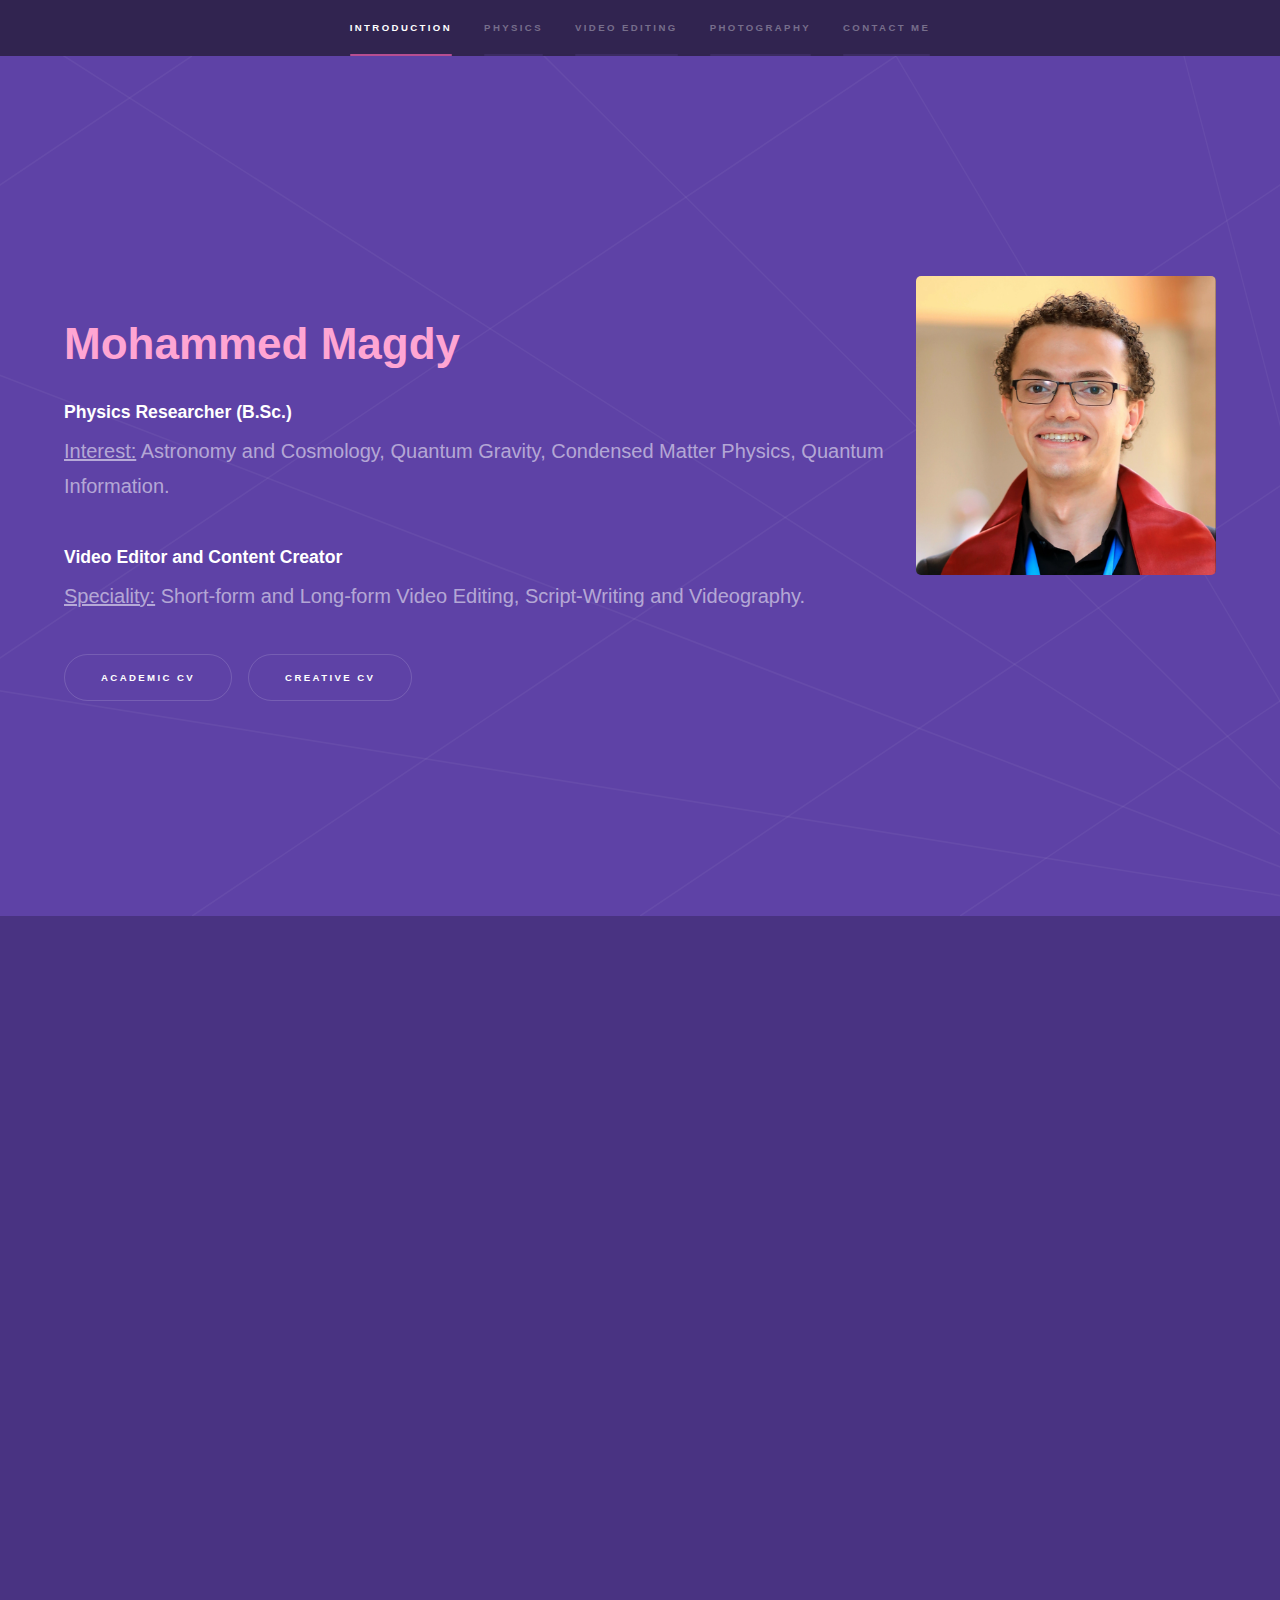
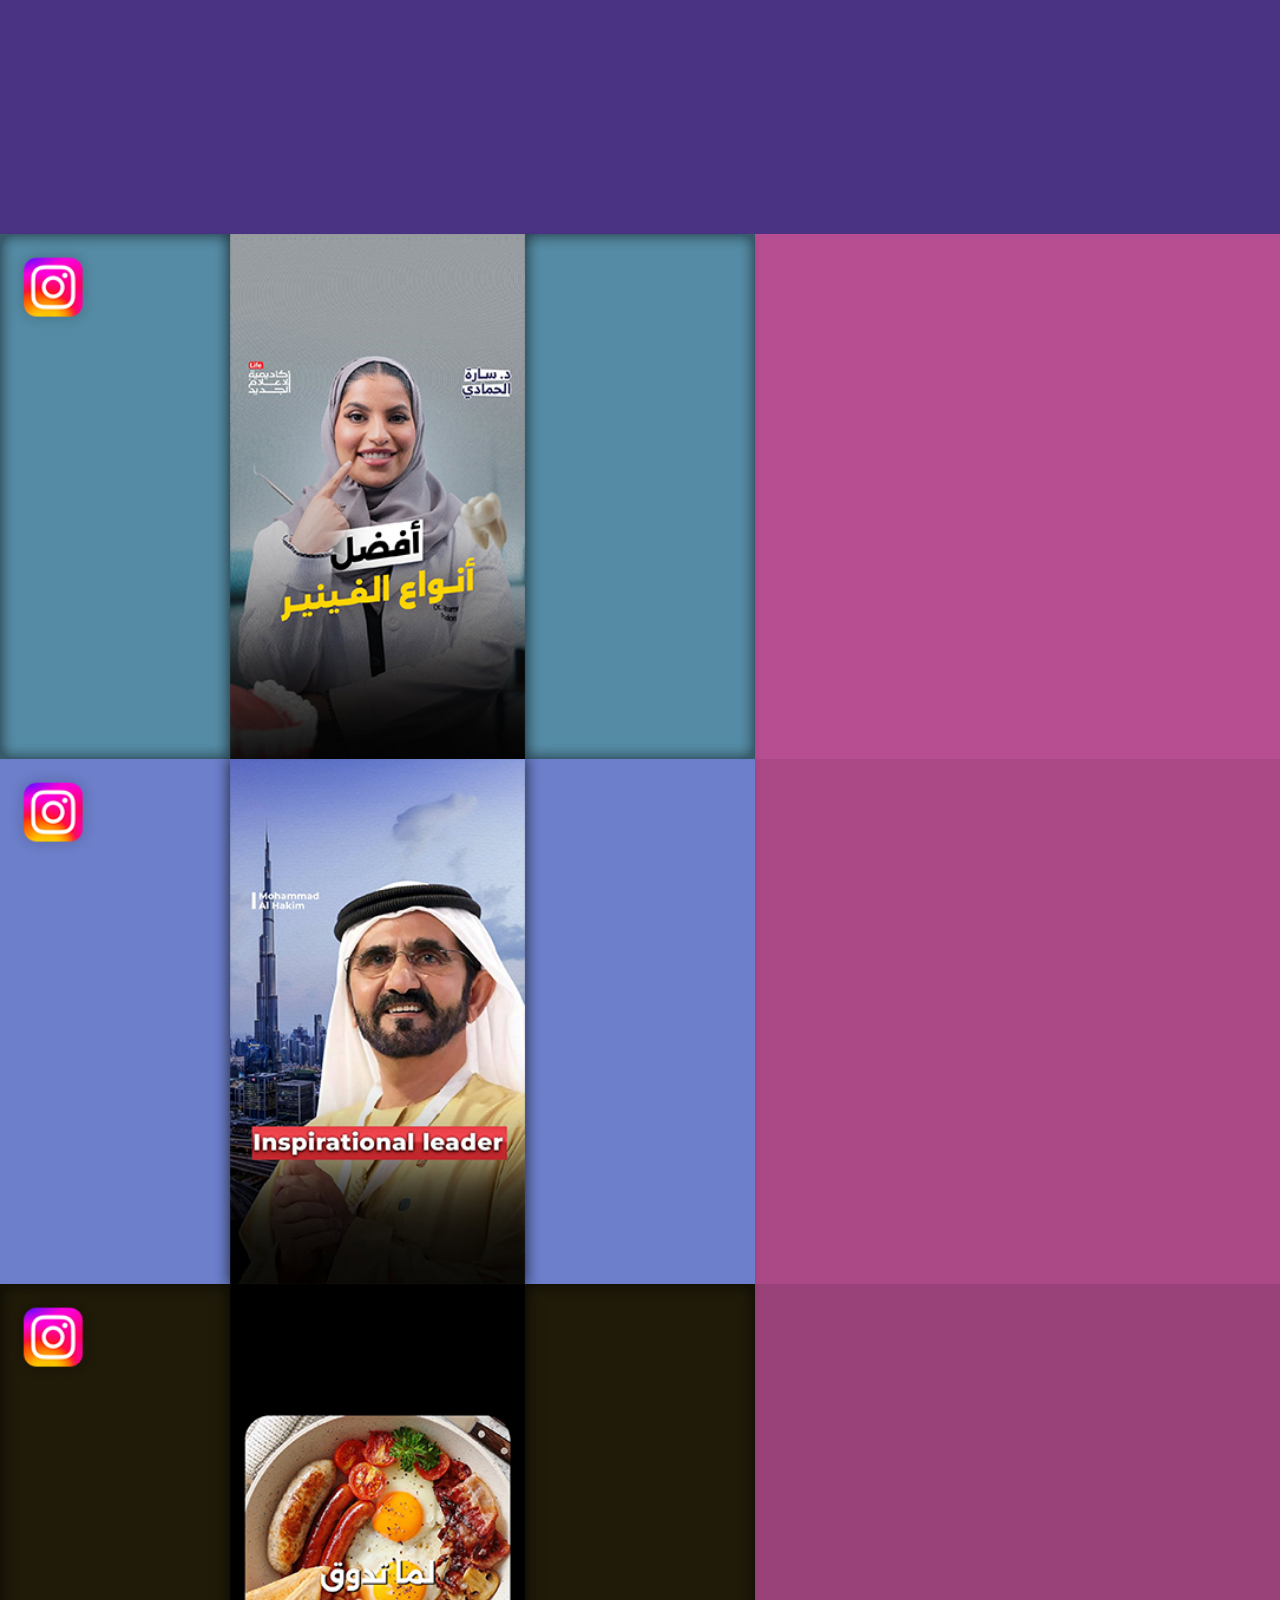
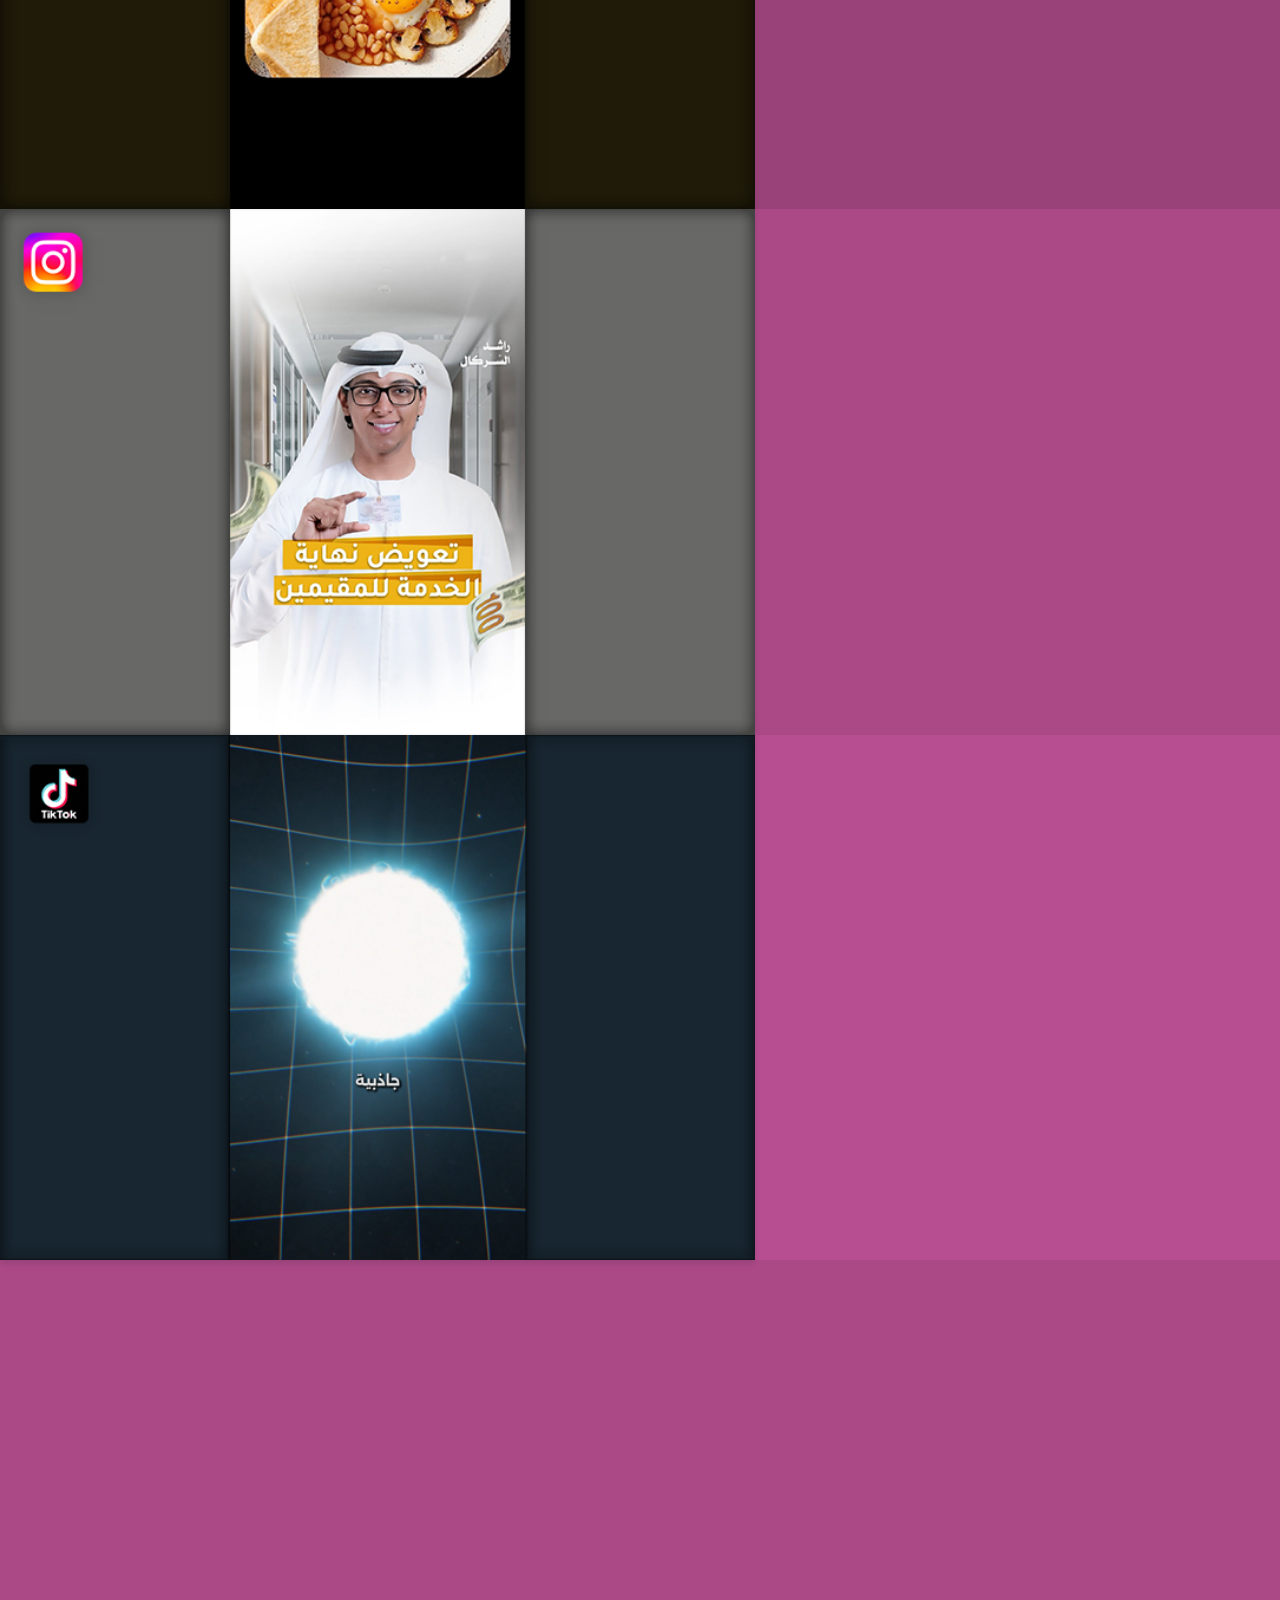
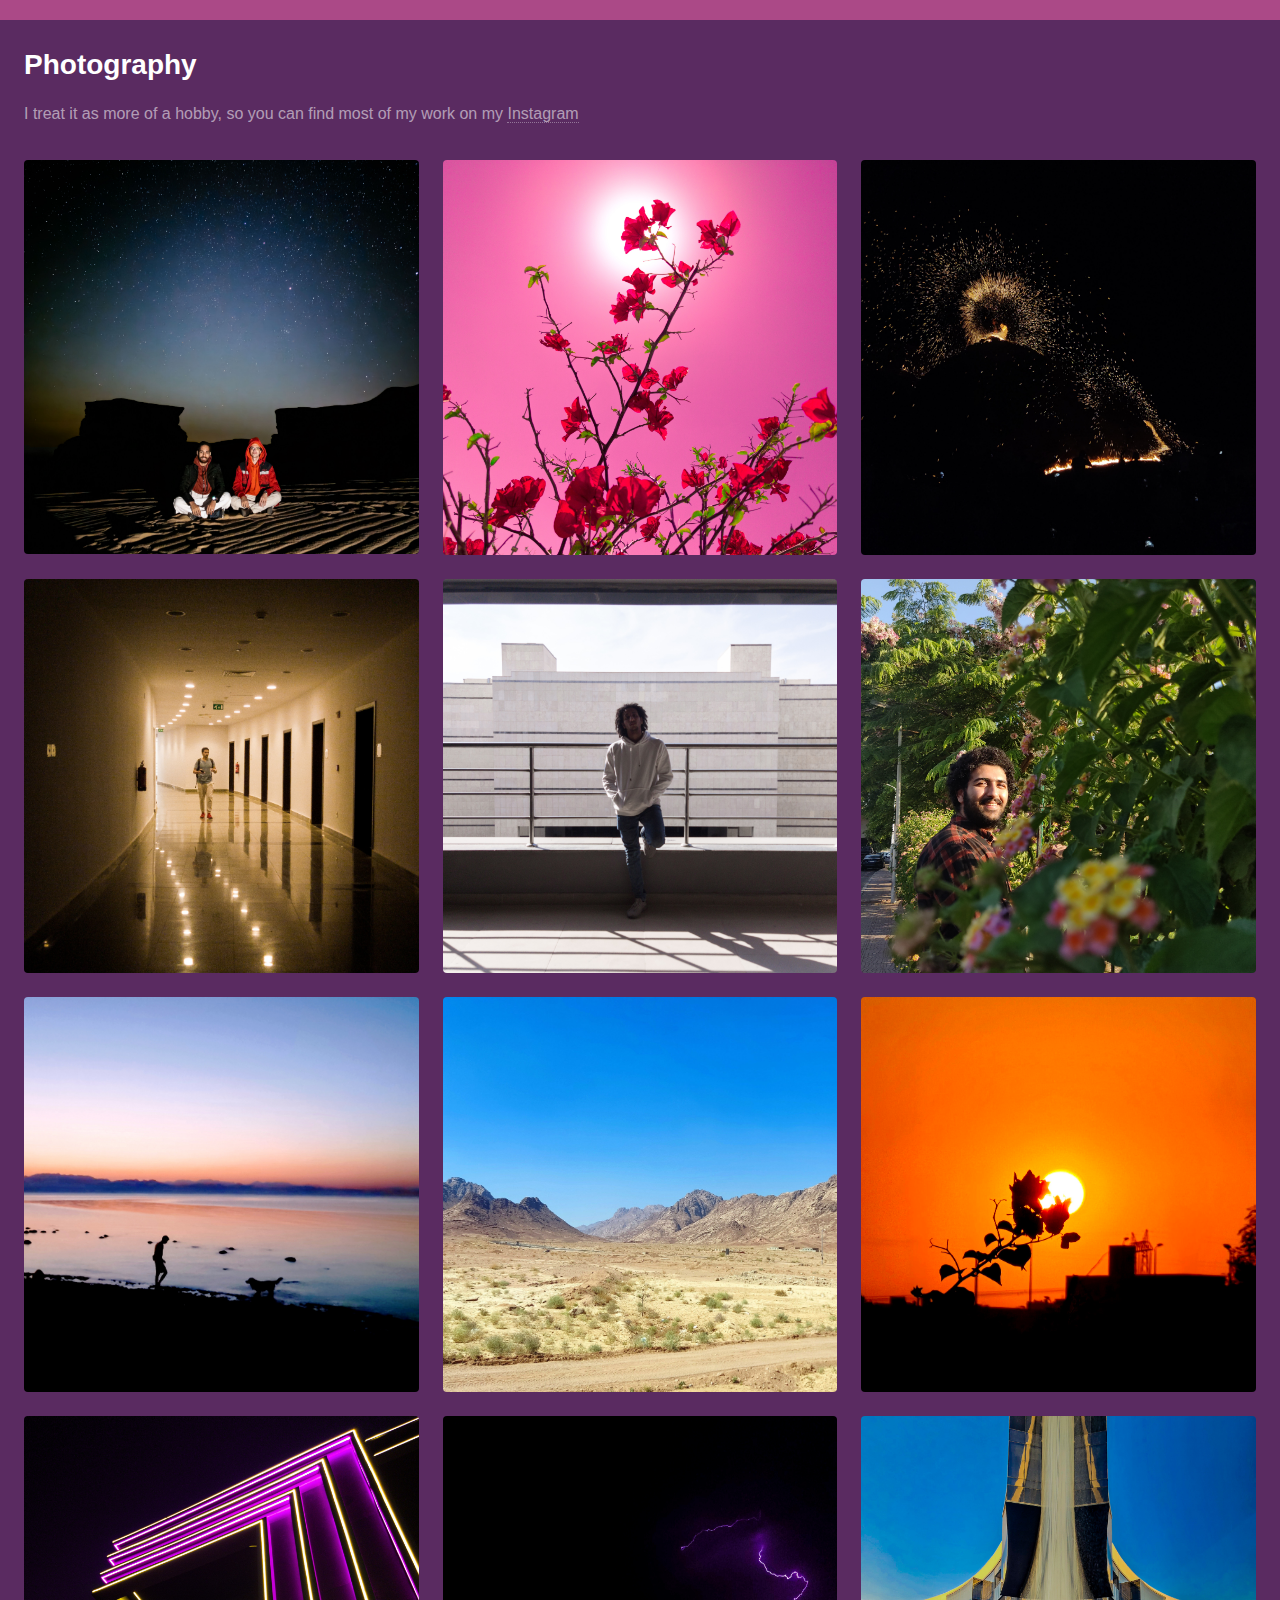
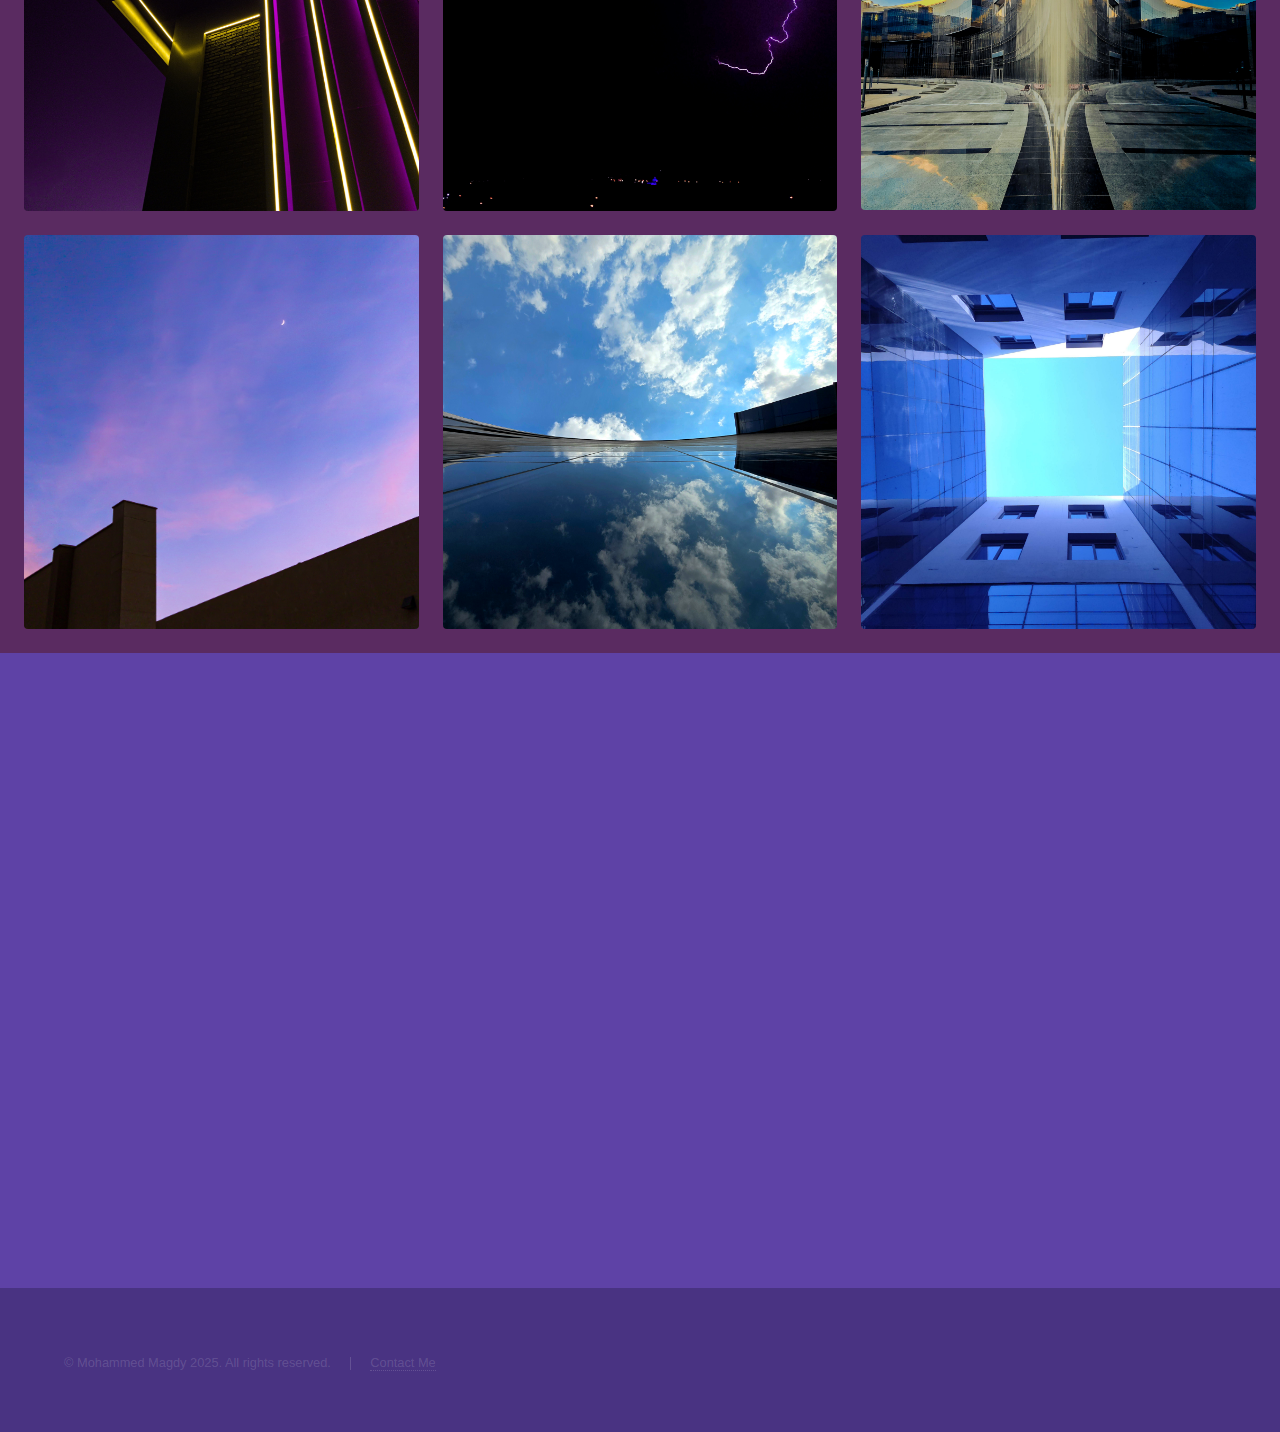
==== commit 5c220fae: "Added Full Portfolio" ====
--- a/index.html
+++ b/index.html
@@ -88,7 +88,7 @@
 					<section id="two" class="wrapper style3 spotlights">
 						<section>
 						<div class="thumbnail-wrapper" style="background-color: #909fda;" onclick="window.open('https://www.instagram.com/p/DFvSmxTSf46/')">
-							<img src="images/thumbnails/Veneer Types Thumbnail.jpg" width="100%" alt="Thumbnail">
+							<img src="images/thumbnails/wide/Veneer Types.jpg" width="100%" alt="Thumbnail">
 						</div>
 						<div class="content">
 							<div class="inner">
@@ -96,13 +96,14 @@
 								<p>Educational content. <br> Edited, managed music and sound design, created captions, and did animations.</p>
 								<ul class="actions">
 									<li><a href="https://www.instagram.com/p/DFvSmxTSf46/" class="button">Preview</a></li>
+									<li><a href="pages/videos/x group/ab.html" class="button">Similar Videos</a></li>
 								</ul>
 							</div>
 						</div>
 					</section>
 						<section>
 							<div class="thumbnail-wrapper" style="background-color: #909fda;" onclick="window.open('https://www.instagram.com/reel/DEXO5J7T5tN')">
-								<img src="images/thumbnails/Mohammed bin Rashed Thumbnail.jpg" width="100%" alt="Thumbnail">
+								<img src="images/thumbnails/wide/Mohammed bin Rashed.jpg" width="100%" alt="Thumbnail">
 							</div>
 							<div class="content">
 								<div class="inner">
@@ -110,13 +111,29 @@
 									<p>UAE governmental content. <br> Edited cuts, B-roll, captions, music and sound design, and animations.</p>
 									<ul class="actions">
 										<li><a href="https://www.instagram.com/reel/DEXO5J7T5tN/" class="button">Preview</a></li>
+										<li><a href="pages/videos/x group/ab.html" class="button">Similar Videos</a></li>
+									</ul>
+								</div>
+							</div>
+						</section>
+						<section>
+							<div class="thumbnail-wrapper" style="background-color: #909fda;" onclick="window.open('https://www.instagram.com/p/DF4sPpKOSRa/')">
+								<img src="images/thumbnails/wide/Gauranteed Success.jpg" width="100%" alt="Thumbnail">
+							</div>
+							<div class="content">
+								<div class="inner">
+									<h2>Gauranteed Success</h2>
+									<p>Motivational content. <br> Edited cuts, B-roll, captions, music and sound design, and animations.</p>
+									<ul class="actions">
+										<li><a href="https://www.instagram.com/p/DF4sPpKOSRa/" class="button">Preview</a></li>
+										<li><a href="pages/videos/x group/xmahmoud square.html" class="button">Similar Videos</a></li>
 									</ul>
 								</div>
 							</div>
 						</section>
 							<section>
 								<div class="thumbnail-wrapper" onclick="window.open('https://www.instagram.com/p/DFk_dSxTNFT/')">
-									<img src="images/thumbnails/End of Employment Compensation Thumbnail.jpg" width="100%" alt="Thumbnail">
+									<img src="images/thumbnails/wide/End of Employment Compensation.jpg" width="100%" alt="Thumbnail">
 								</div>
 								<div class="content">
 									<div class="inner">
@@ -124,13 +141,14 @@
 										<p>UAE governmental content. <br> Designed information panel on Photoshop, then animated it into a video on Premiere.</p>
 										<ul class="actions">
 											<li><a href="https://www.instagram.com/p/DFk_dSxTNFT/" class="button">Preview</a></li>
+											<li><a href="pages/videos/x group/ab.html" class="button">Similar Videos</a></li>
 										</ul>
 									</div>
 								</div>
 							</section>
 						<section>
 							<div class="thumbnail-wrapper" " onclick="window.open('https://www.tiktok.com/@mohz_magdy/video/7459529488179678472')">
-								<img src="images/thumbnails/Sun Collapse Thumbnail.jpg" width="100%" alt="Thumbnail">
+								<img src="images/thumbnails/wide/Sun Collapse.jpg" width="100%" alt="Thumbnail">
 							</div>
 							<div class="content">
 								<div class="inner">
@@ -138,20 +156,6 @@
 									<p>Personal educational content. <br> Researched topic, wrote script, set up lighting, recorded video, color-corrected, and edited.</p>
 									<ul class="actions">
 										<li><a href="https://www.tiktok.com/@mohz_magdy/video/7459529488179678472" class="button">Preview</a></li>
-									</ul>
-								</div>
-							</div>
-						</section>
-						<section>
-							<div class="thumbnail-wrapper" style="background-color: #909fda;" onclick="window.open('https://www.instagram.com/p/DFGHhKCgv8Z/')">
-								<img src="images/thumbnails/USB Charging Dangers Thumbnail.jpg" width="100%" alt="Thumbnail">
-							</div>
-							<div class="content">
-								<div class="inner">
-									<h2>USB Charging Dangers</h2>
-									<p>Technology educational content. <br> Edited cuts, B-roll, captions, music and sound design, and animations.</p>
-									<ul class="actions">
-										<li><a href="https://www.instagram.com/p/DFGHhKCgv8Z/" class="button">Preview</a></li>
 									</ul>
 								</div>
 							</div>
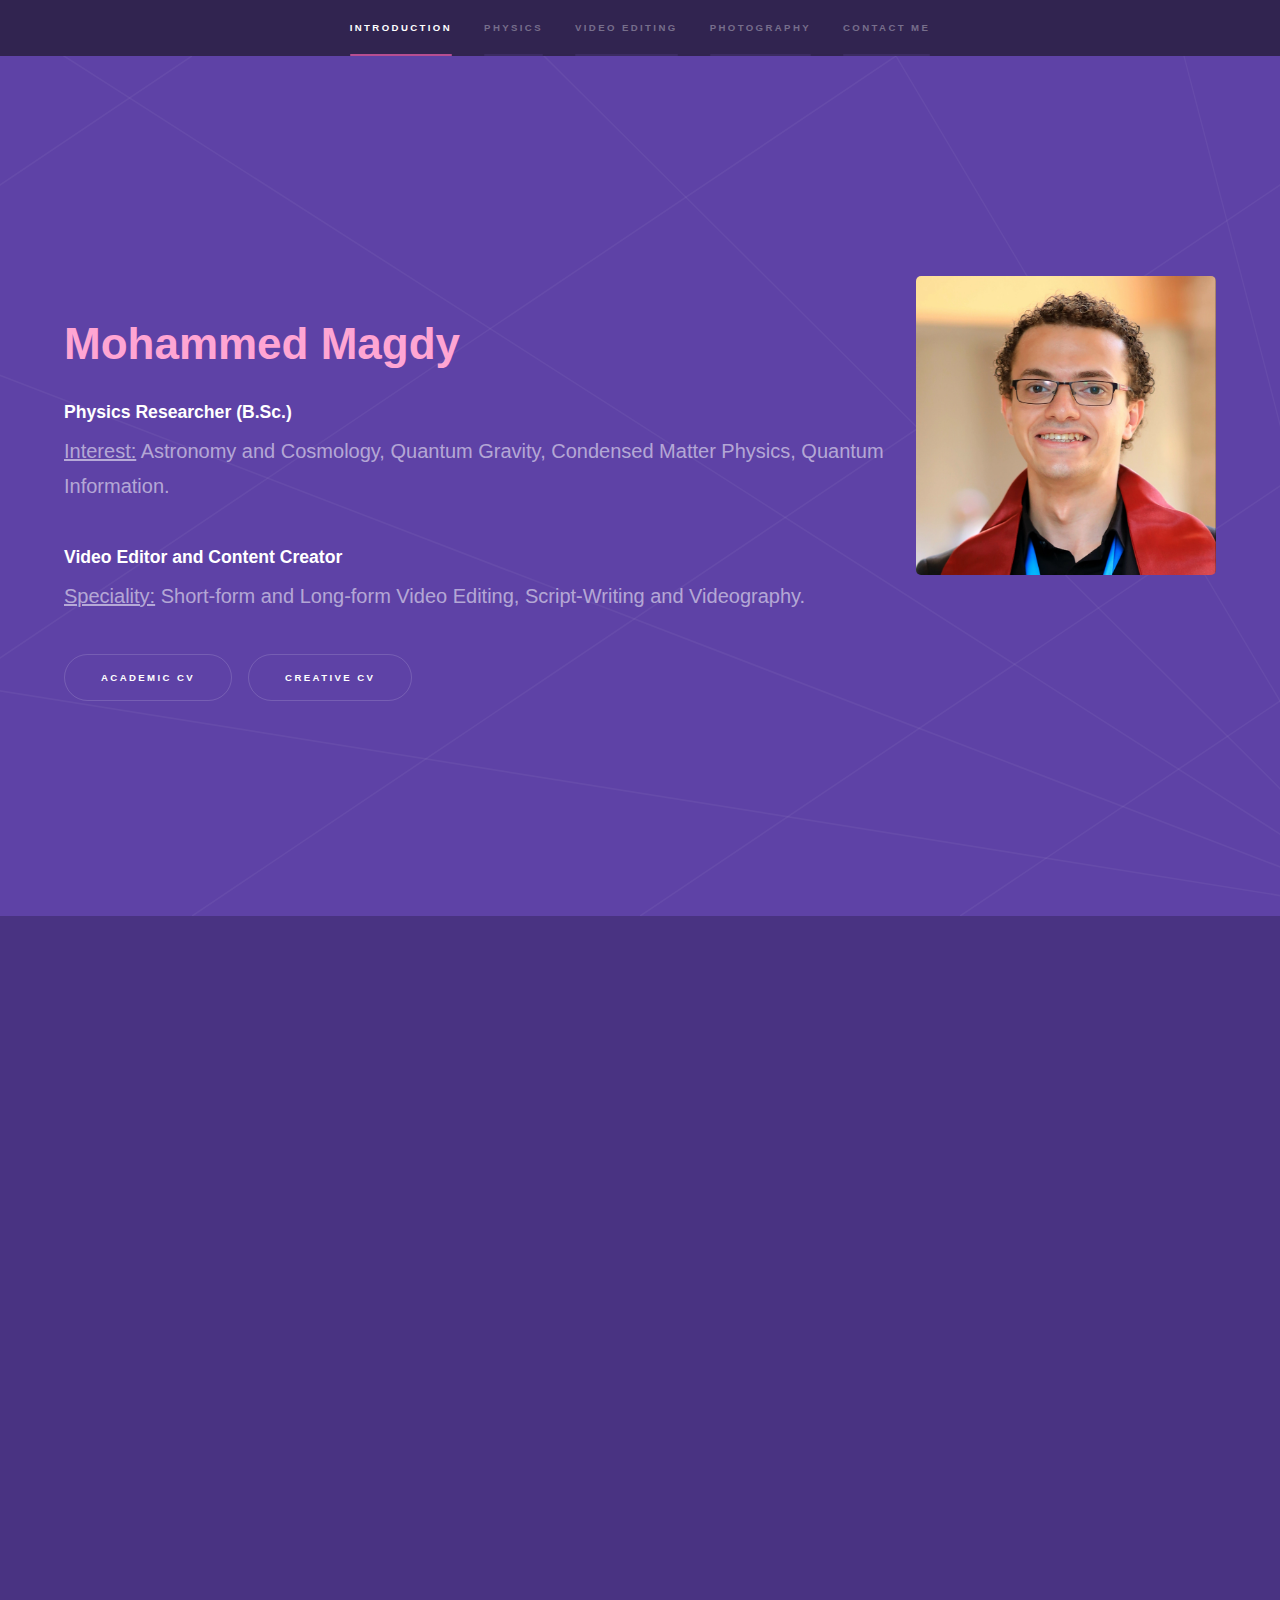
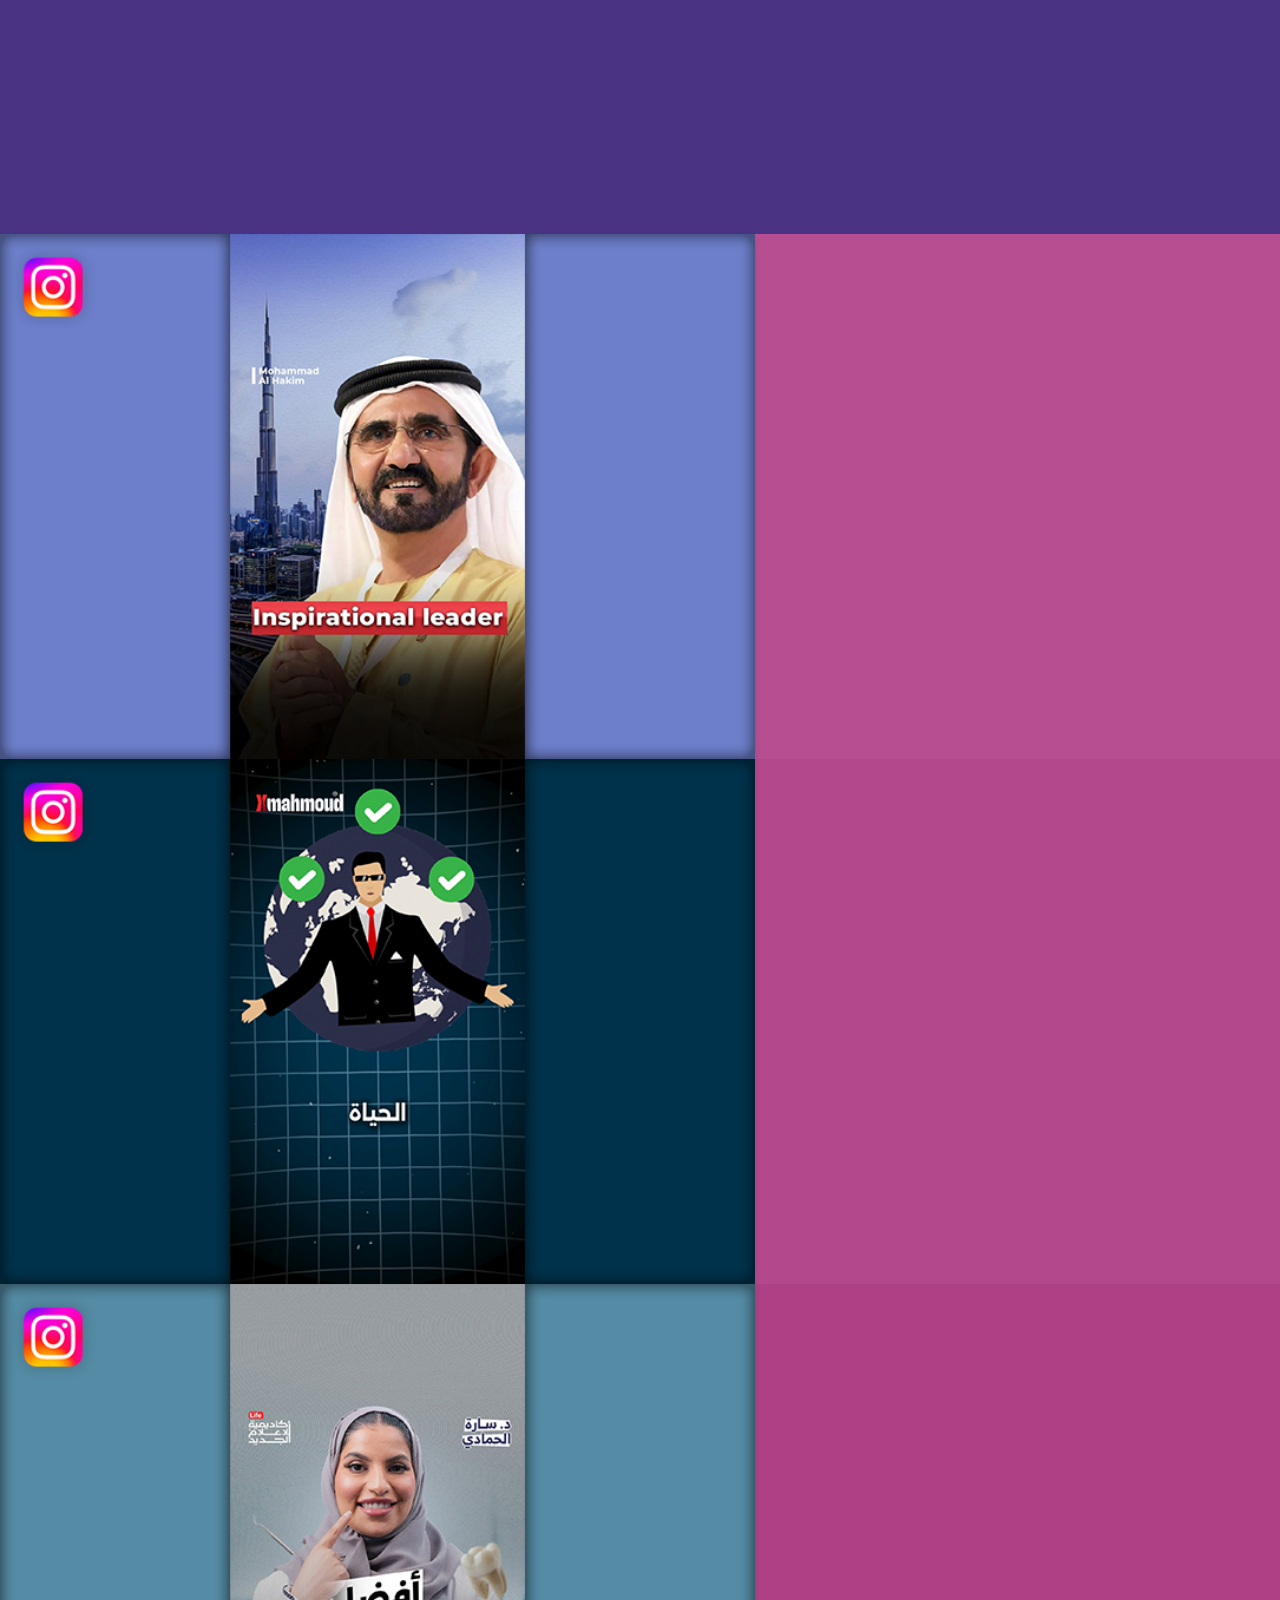
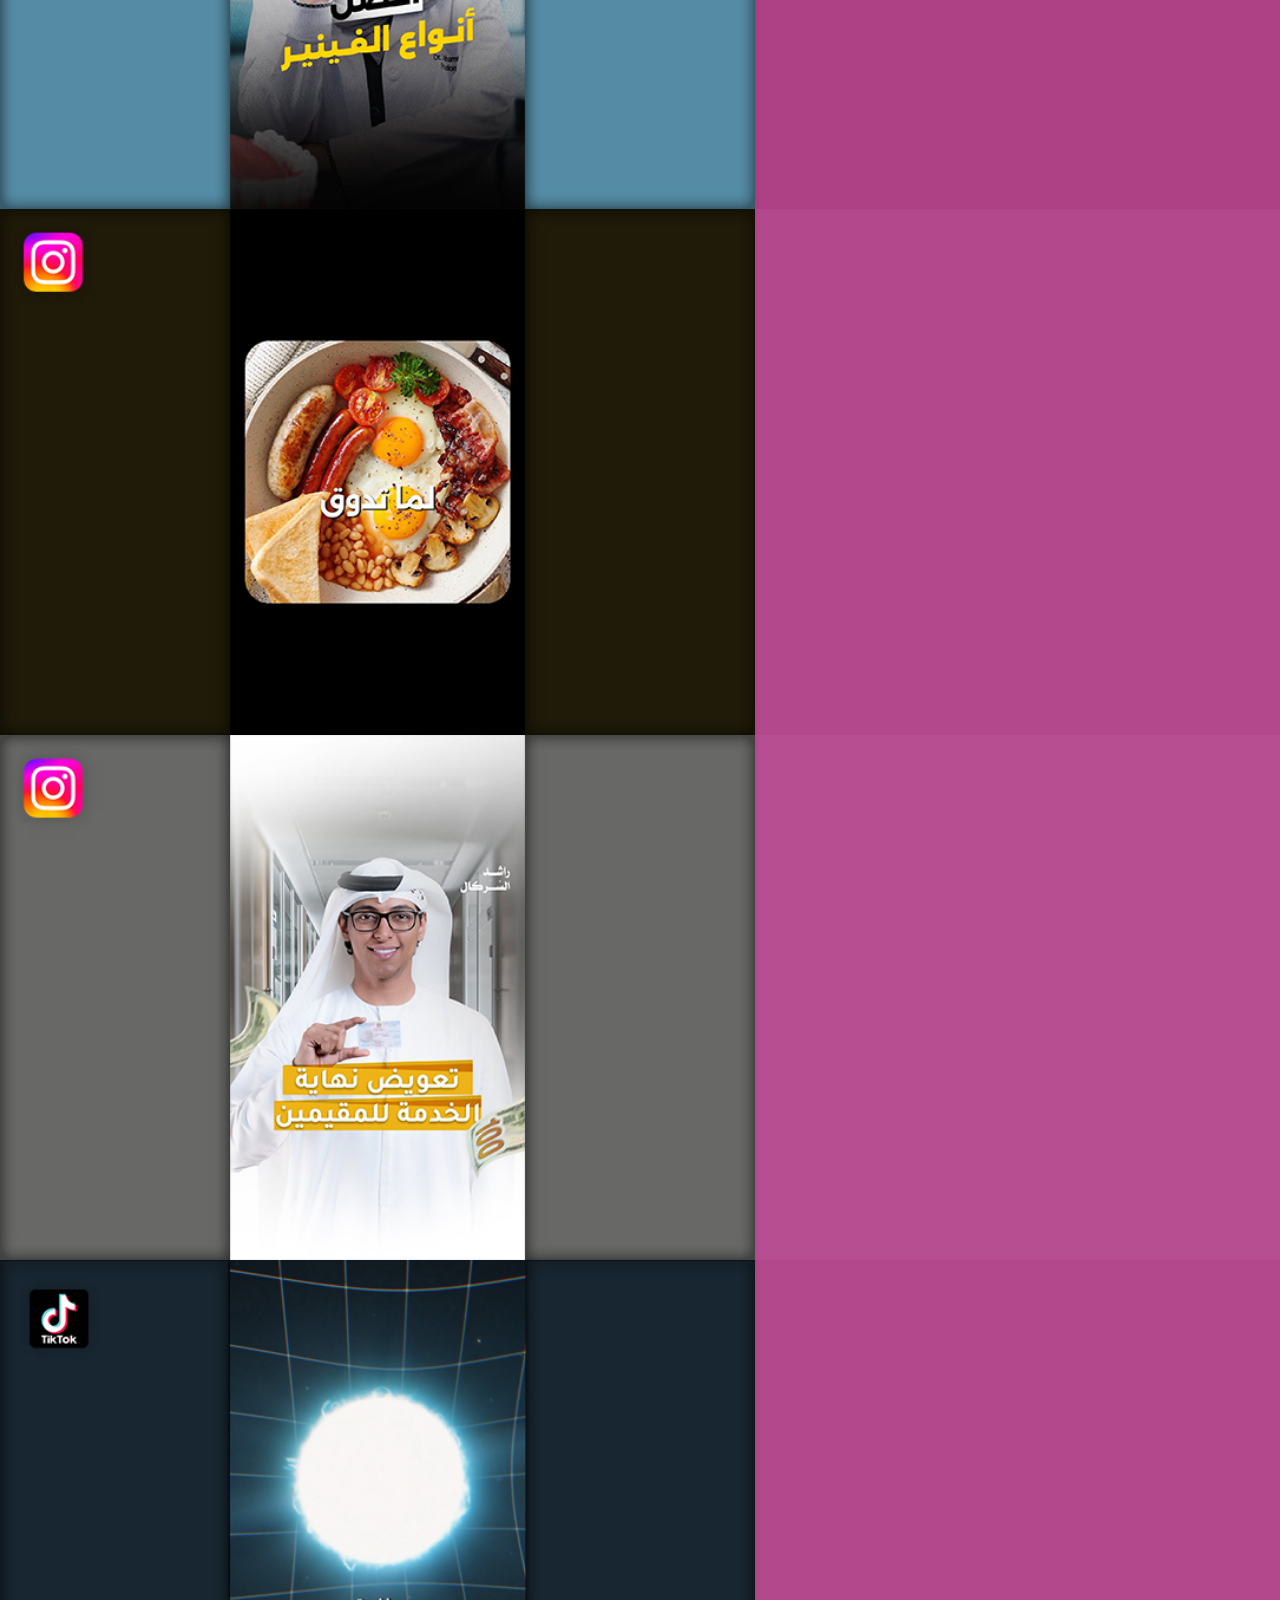
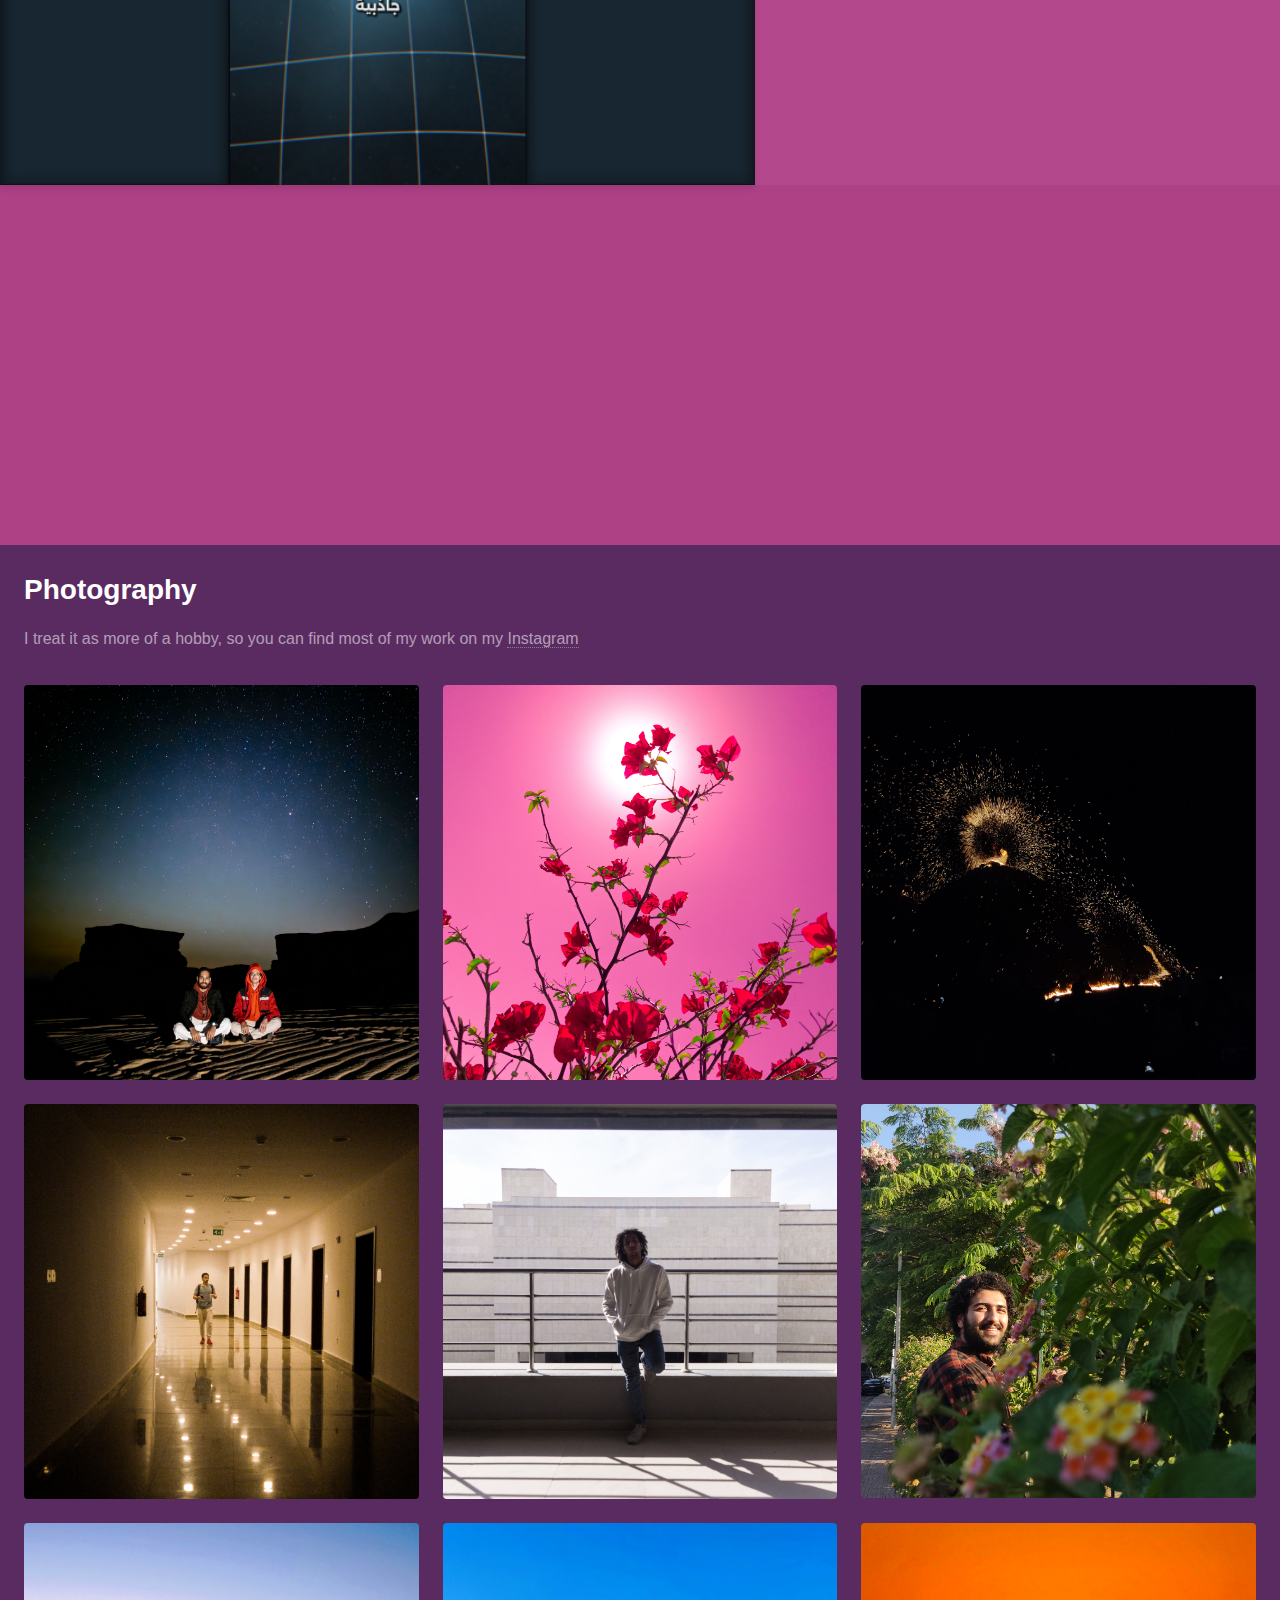
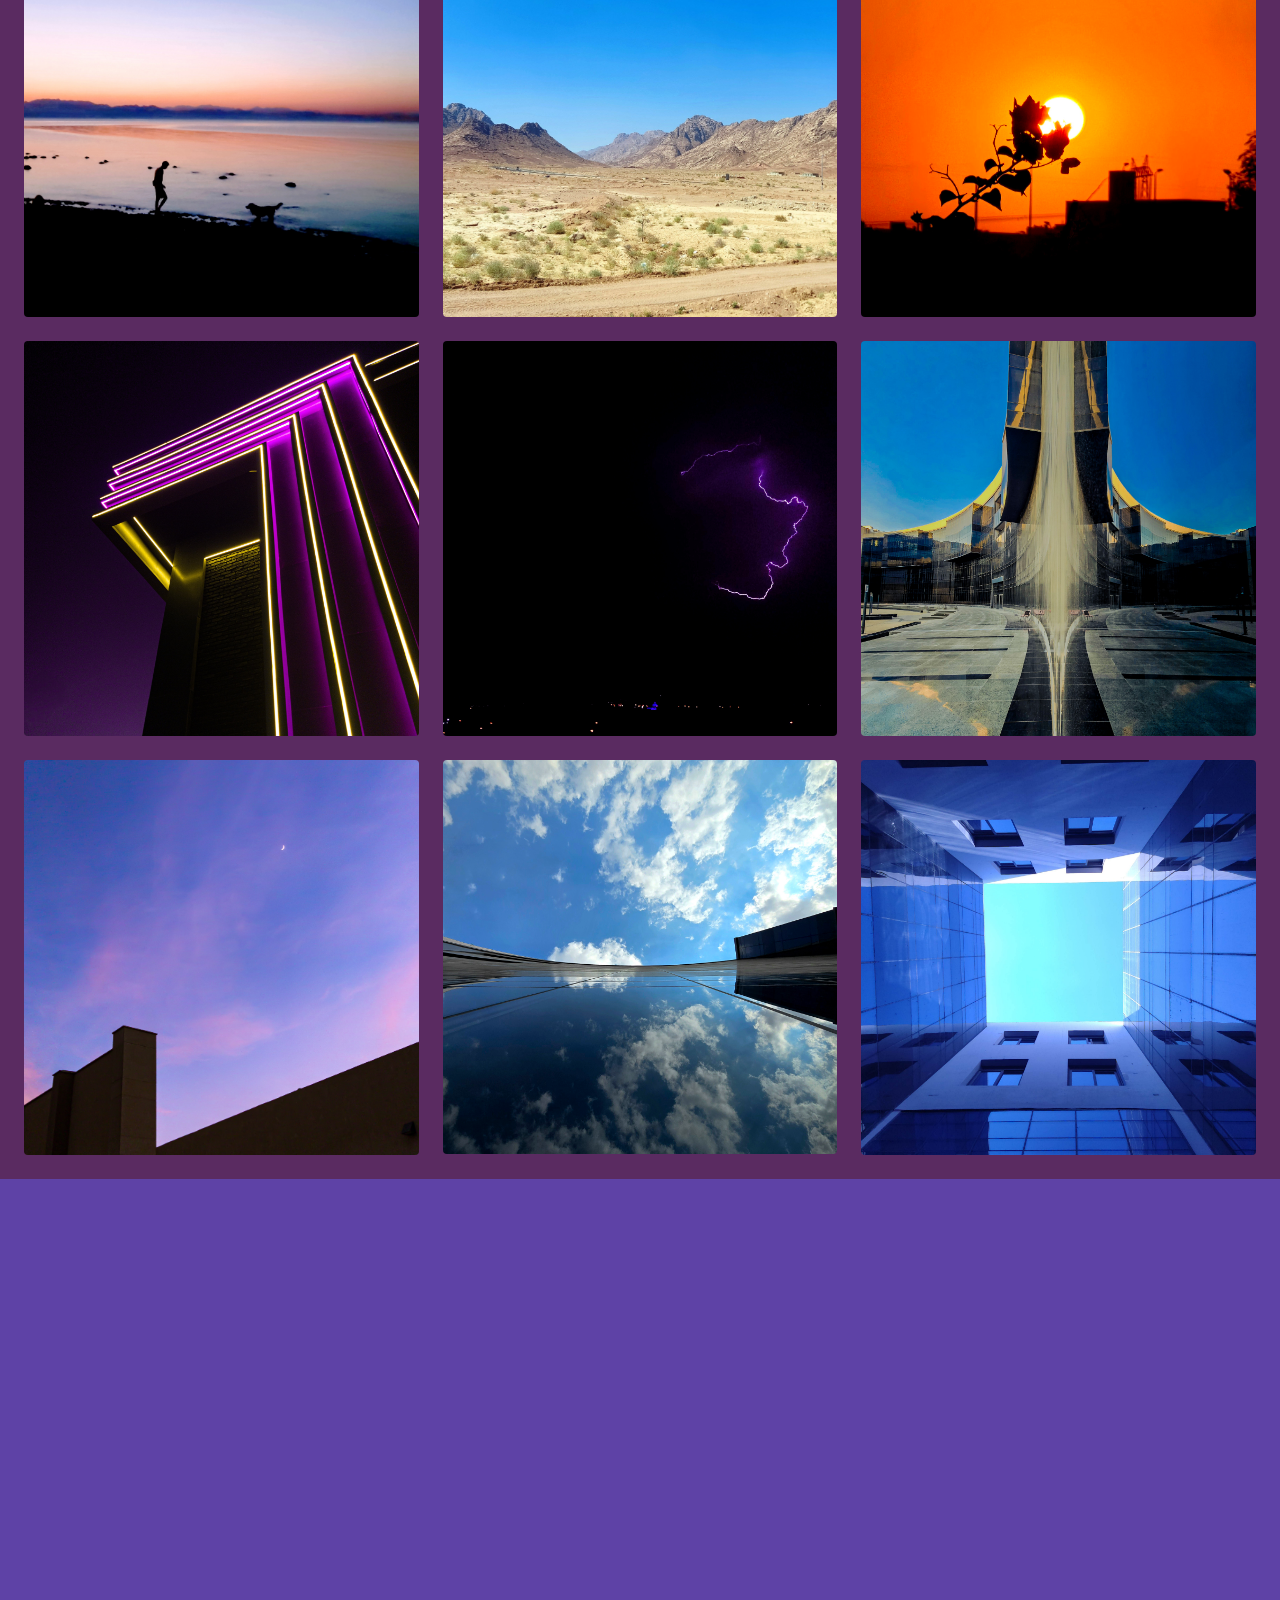
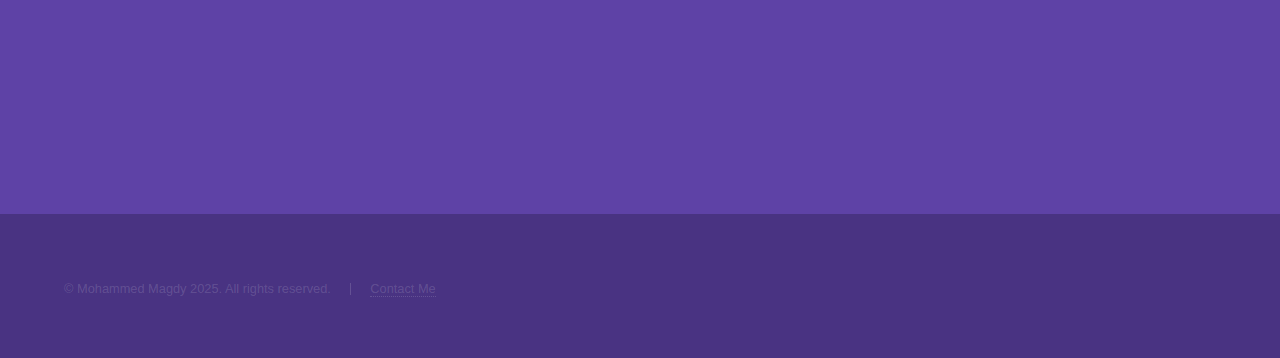
==== commit 850eed46: "Updated videos" ====
--- a/index.html
+++ b/index.html
@@ -87,6 +87,35 @@
 				<!-- Two -->
 					<section id="two" class="wrapper style3 spotlights">
 						<section>
+							<div class="thumbnail-wrapper" style="background-color: #909fda;" onclick="window.open('https://www.instagram.com/reel/DEXO5J7T5tN')">
+								<img src="images/thumbnails/wide/Mohammed bin Rashed.jpg" width="100%" alt="Thumbnail">
+							</div>
+							<div class="content">
+								<div class="inner">
+									<h2>Sheikh Mohammed bin Rashed</h2>
+									<p>UAE governmental content. <br> Edited cuts, B-roll, captions, music and sound design, and animations.</p>
+									<ul class="actions">
+										<li><a href="https://www.instagram.com/reel/DEXO5J7T5tN/" class="button">Preview</a></li>
+										<li><a href="pages/videos/x group/ab.html" class="button">Similar Videos</a></li>
+									</ul>
+								</div>
+							</div>
+						</section>
+						<section>
+							<div class="thumbnail-wrapper" style="background-color: #909fda;" onclick="window.open('https://www.instagram.com/p/DGaDC6sis53/')">
+								<img src="images/thumbnails/wide/Life is Multiplayer.jpg" width="100%" alt="Thumbnail">
+							</div>
+							<div class="content">
+								<div class="inner">
+									<h2>Life is Multiplayer</h2>
+									<p>Inspirational content. <br> Edited cuts, B-roll, captions, music and sound design, and animations.</p>
+									<ul class="actions">
+										<li><a href="https://www.instagram.com/p/DGaDC6sis53/" class="button">Preview</a></li>
+									</ul>
+								</div>
+							</div>
+						</section>
+						<section>
 						<div class="thumbnail-wrapper" style="background-color: #909fda;" onclick="window.open('https://www.instagram.com/p/DFvSmxTSf46/')">
 							<img src="images/thumbnails/wide/Veneer Types.jpg" width="100%" alt="Thumbnail">
 						</div>
@@ -102,28 +131,13 @@
 						</div>
 					</section>
 						<section>
-							<div class="thumbnail-wrapper" style="background-color: #909fda;" onclick="window.open('https://www.instagram.com/reel/DEXO5J7T5tN')">
-								<img src="images/thumbnails/wide/Mohammed bin Rashed.jpg" width="100%" alt="Thumbnail">
-							</div>
-							<div class="content">
-								<div class="inner">
-									<h2>Sheikh Mohammed bin Rashed</h2>
-									<p>UAE governmental content. <br> Edited cuts, B-roll, captions, music and sound design, and animations.</p>
-									<ul class="actions">
-										<li><a href="https://www.instagram.com/reel/DEXO5J7T5tN/" class="button">Preview</a></li>
-										<li><a href="pages/videos/x group/ab.html" class="button">Similar Videos</a></li>
-									</ul>
-								</div>
-							</div>
-						</section>
-						<section>
 							<div class="thumbnail-wrapper" style="background-color: #909fda;" onclick="window.open('https://www.instagram.com/p/DF4sPpKOSRa/')">
 								<img src="images/thumbnails/wide/Gauranteed Success.jpg" width="100%" alt="Thumbnail">
 							</div>
 							<div class="content">
 								<div class="inner">
 									<h2>Gauranteed Success</h2>
-									<p>Motivational content. <br> Edited cuts, B-roll, captions, music and sound design, and animations.</p>
+									<p>Inspirational content. <br> Edited cuts, B-roll, captions, music and sound design, and animations.</p>
 									<ul class="actions">
 										<li><a href="https://www.instagram.com/p/DF4sPpKOSRa/" class="button">Preview</a></li>
 										<li><a href="pages/videos/x group/xmahmoud square.html" class="button">Similar Videos</a></li>
--- a/assets/css/main.css
+++ b/assets/css/main.css
@@ -3983,13 +3983,13 @@
 		}
 		
 		.wrapper.style3 section:nth-child(4n+2) {
-			background-color: #ab4987; /* Color 2 */
+			background-color: #b3498c; /* Color 2 */
 		}
 		
 		.wrapper.style3 section:nth-child(4n+3) {
-			background-color: #994279; /* Color 3 */
+			background-color: #ae4086; /* Color 3 */
 		}
 
 		.wrapper.style3 section:nth-child(4n+4) {
-			background-color: #ab4987; /* Color 2 */
+			background-color: #b3498c; /* Color 2 */
 		}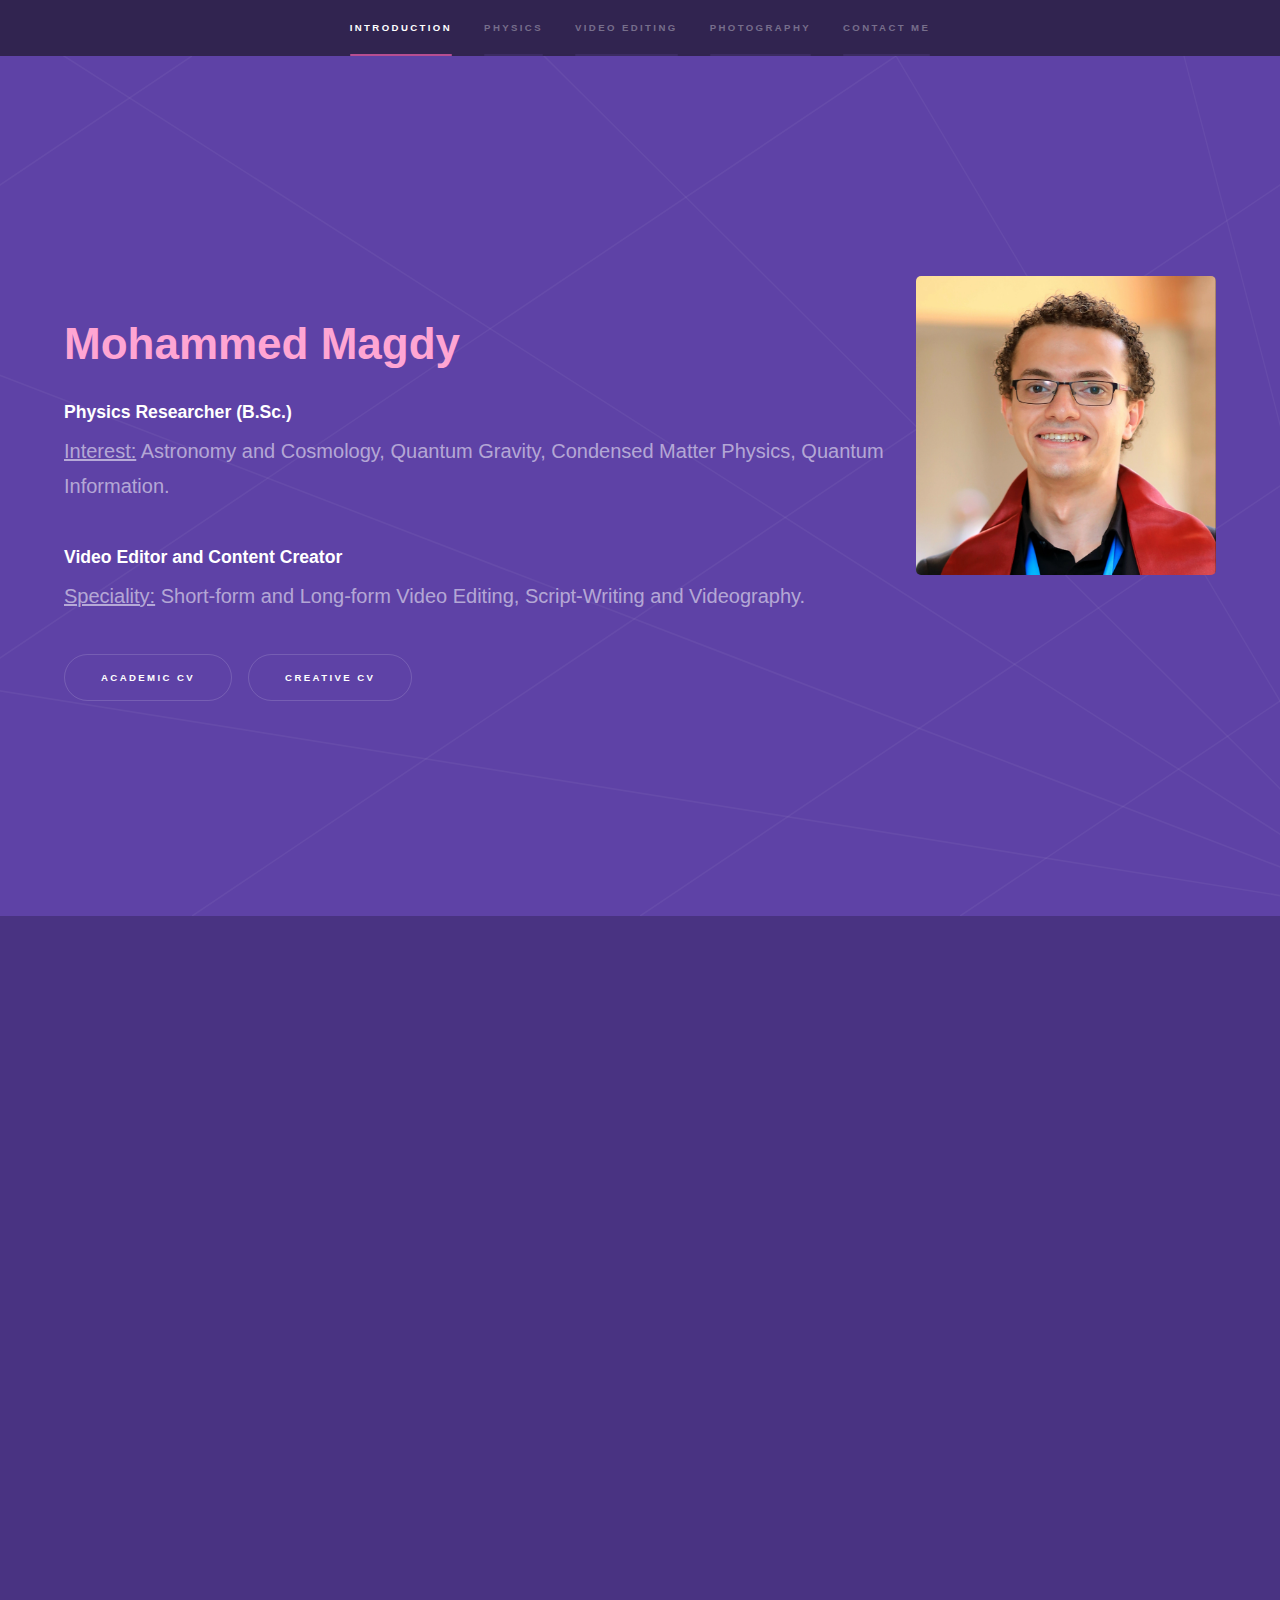
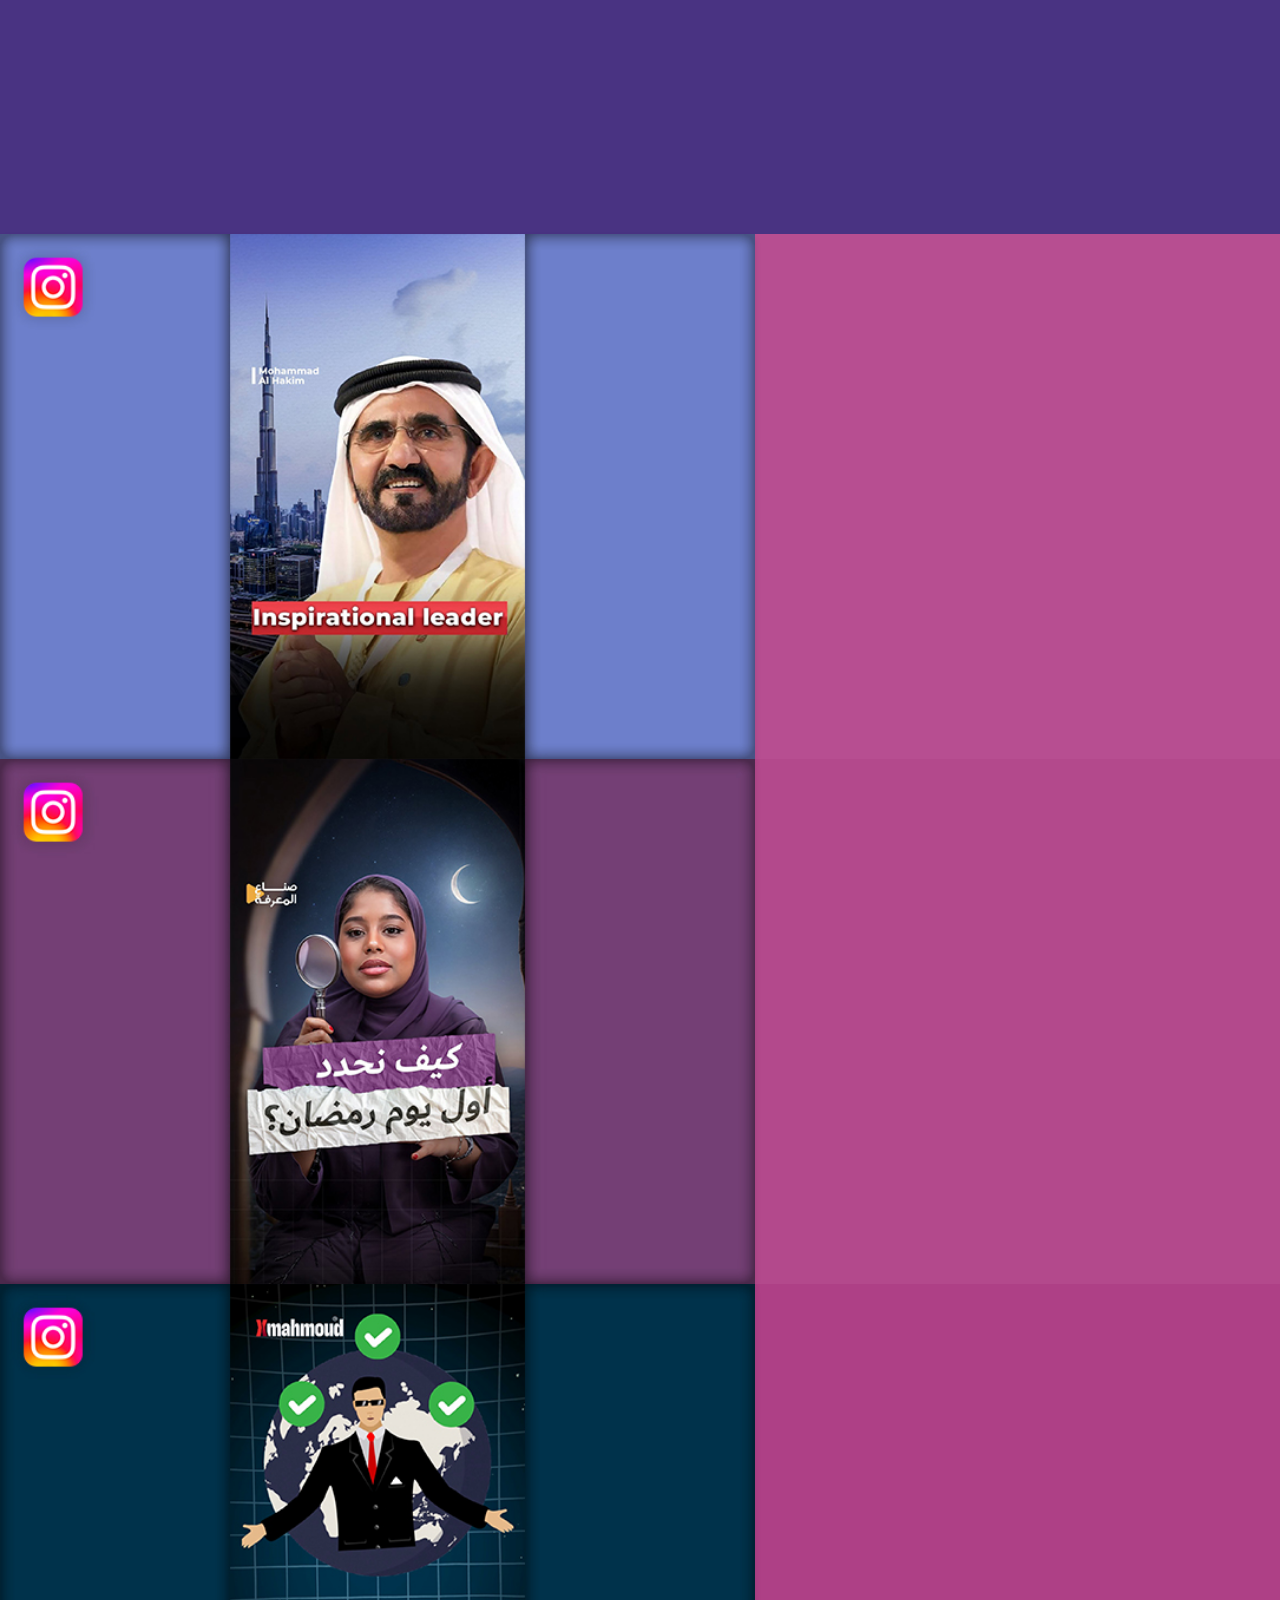
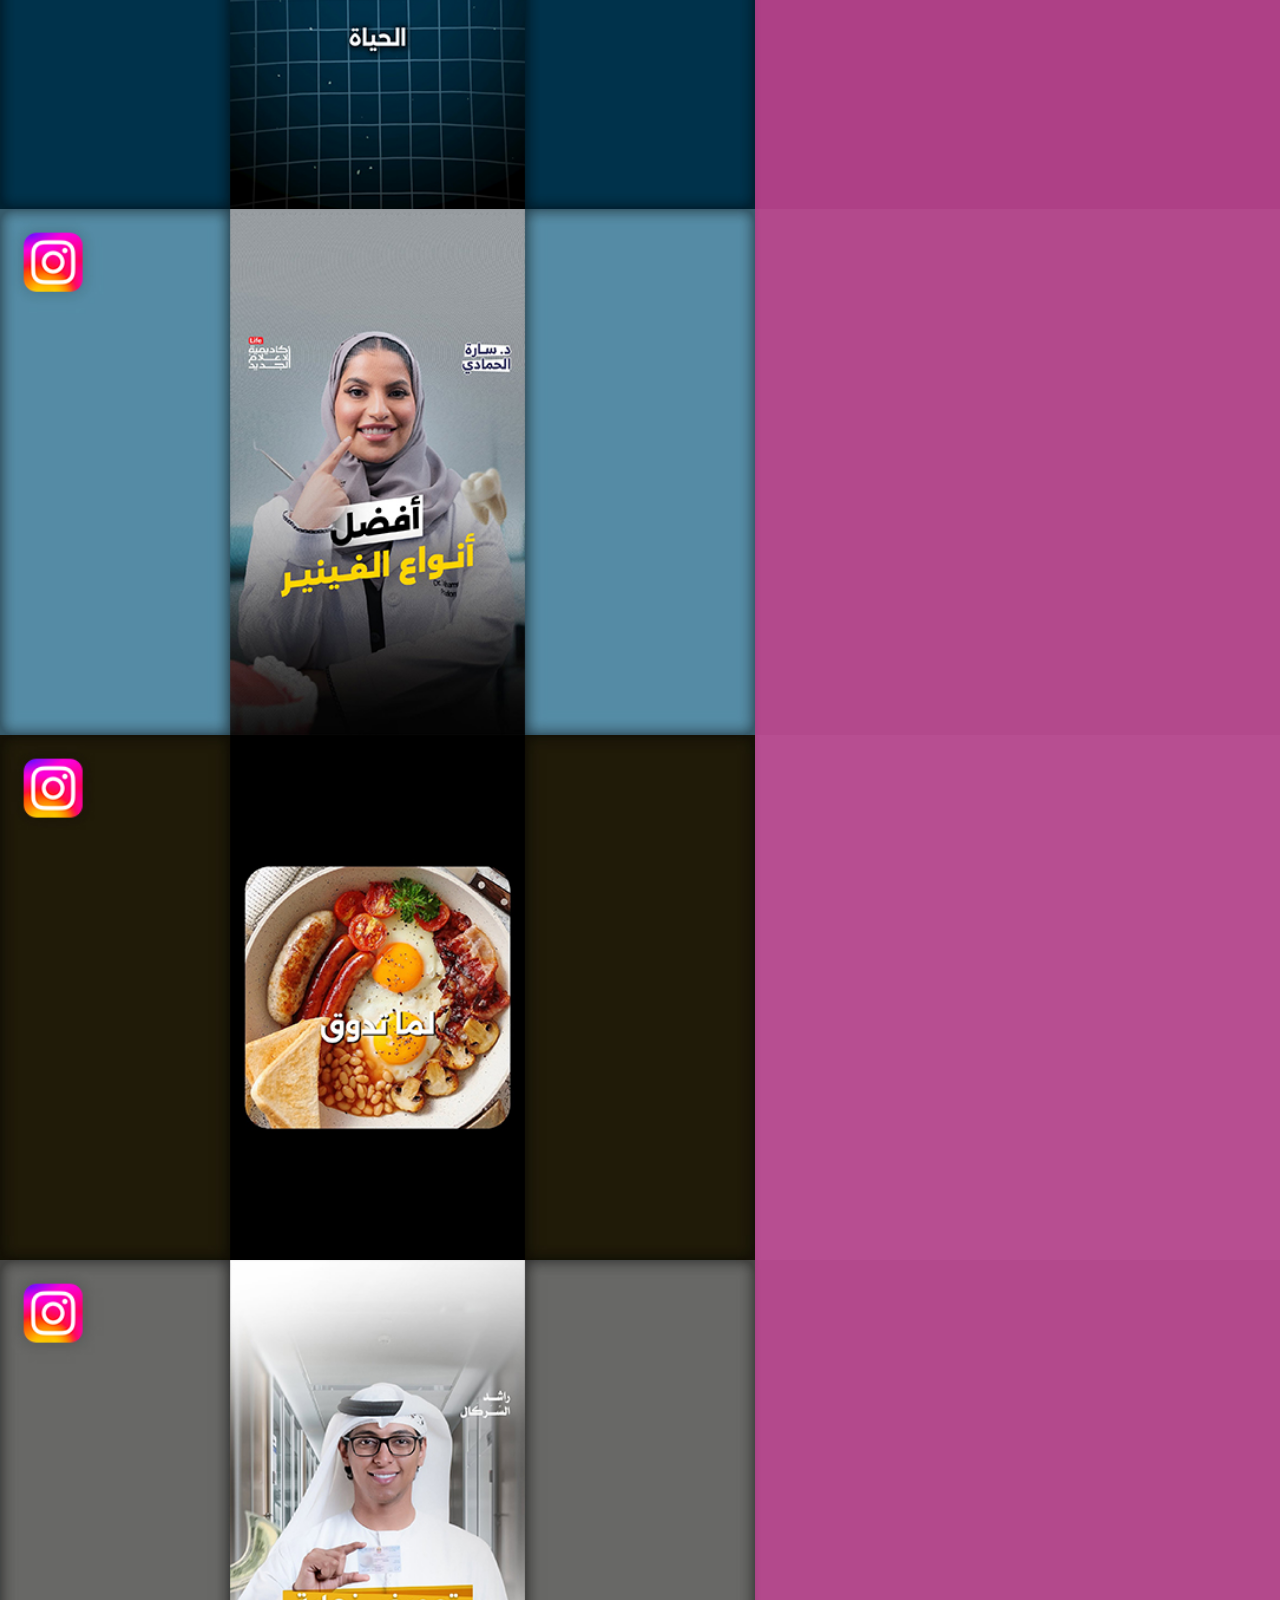
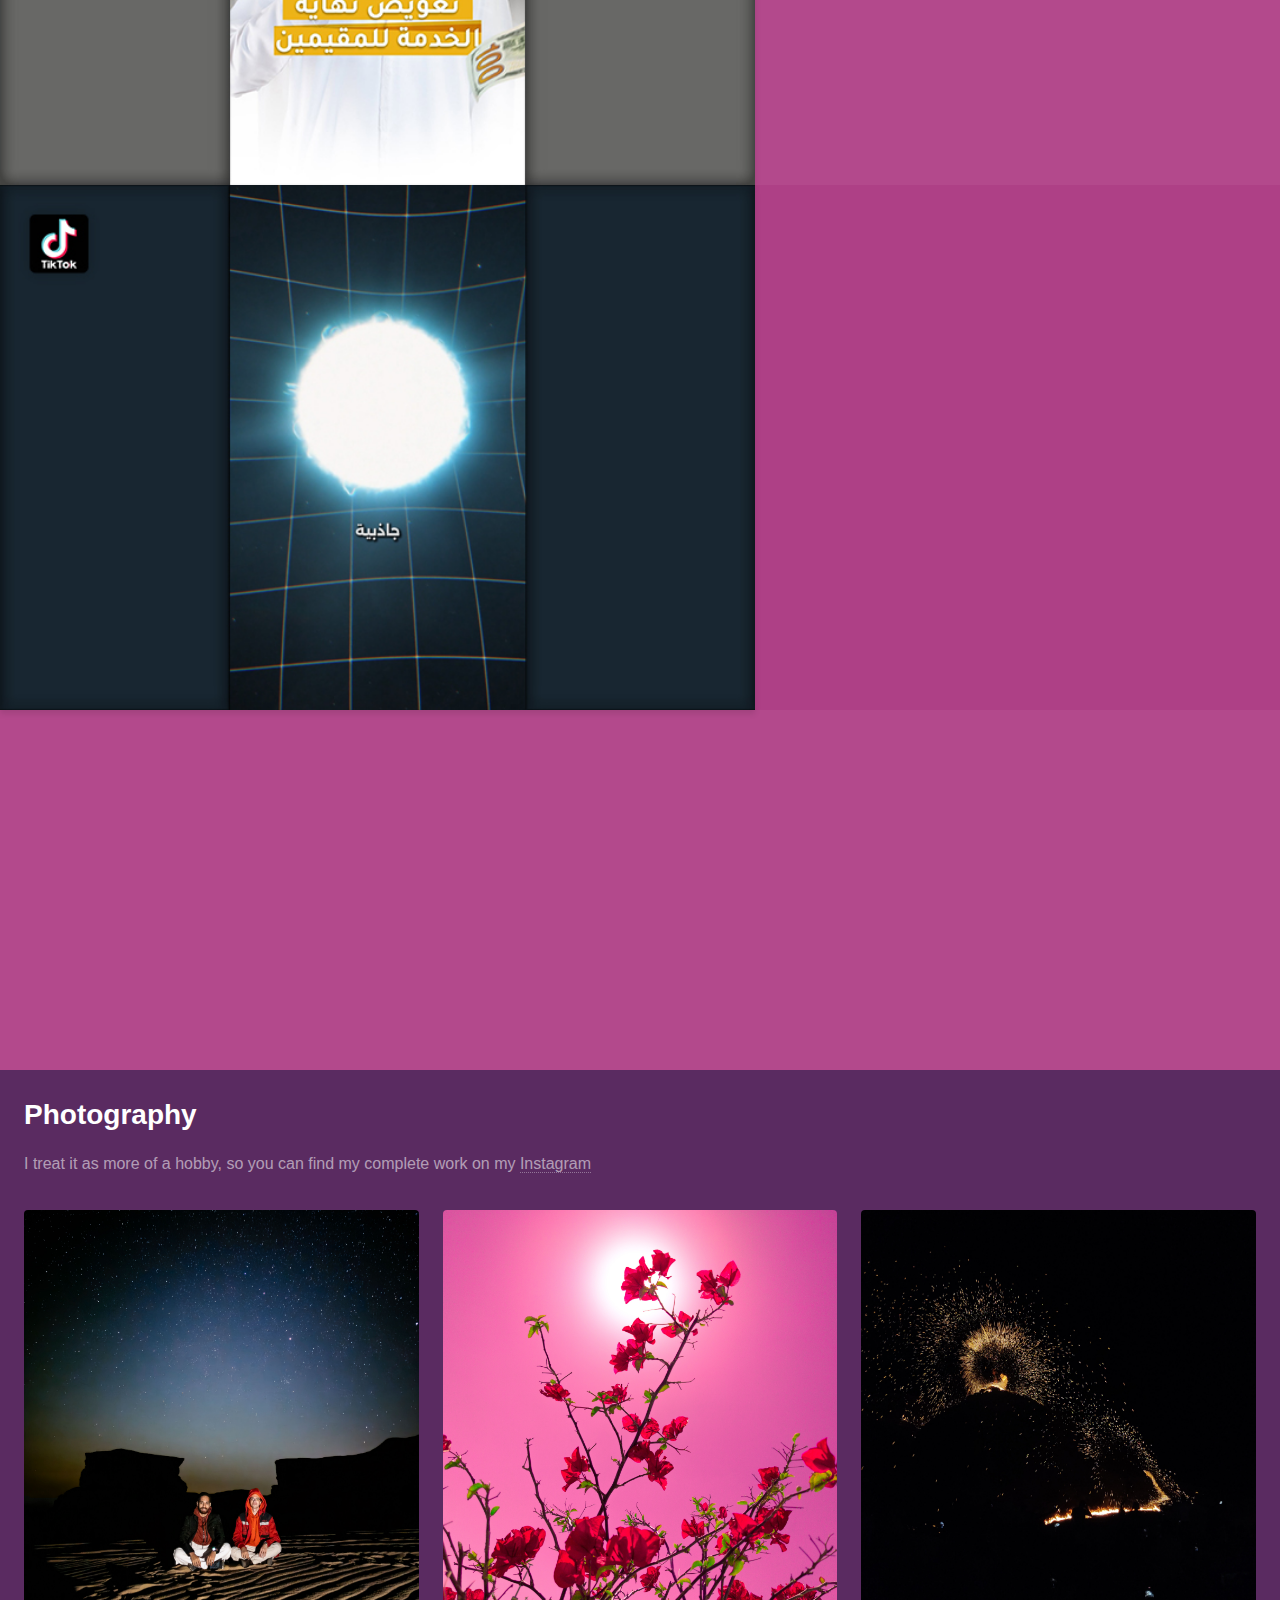
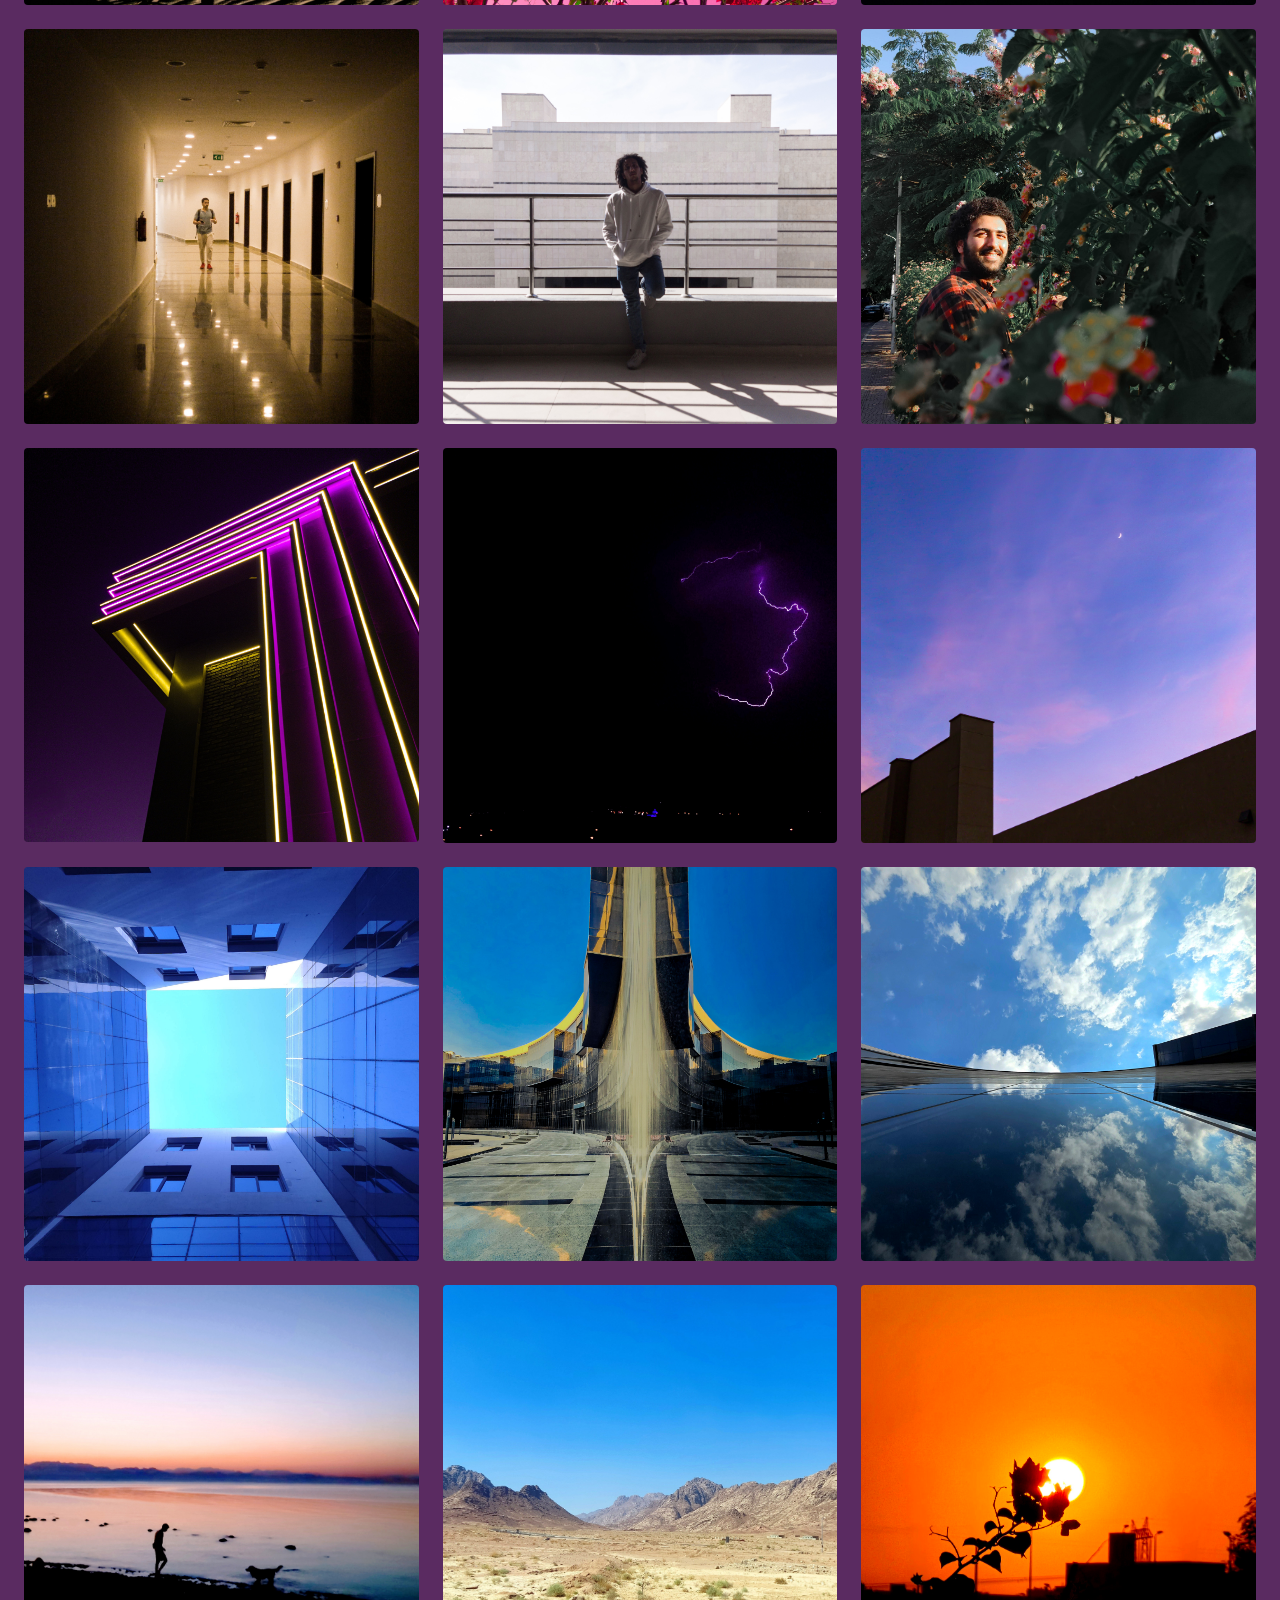
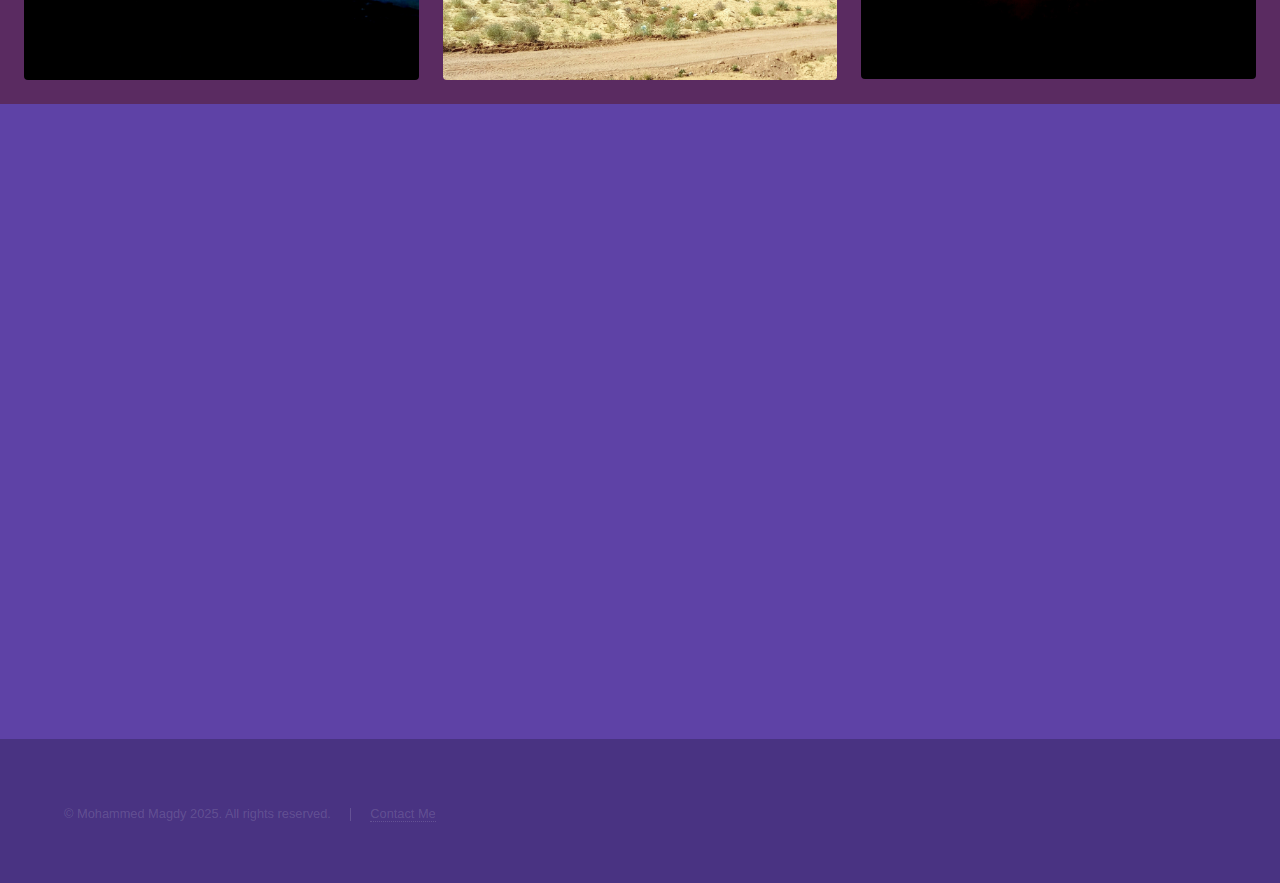
==== commit eb2c8e8c: "Add ABx Page" ====
--- a/index.html
+++ b/index.html
@@ -102,6 +102,21 @@
 							</div>
 						</section>
 						<section>
+							<div class="thumbnail-wrapper" style="background-color: #909fda;" onclick="window.open('https://www.instagram.com/p/DGvrsmIPQiS/')">
+								<img src="images/thumbnails/wide/Observing First of Ramadan.jpg" width="100%" alt="Thumbnail">
+							</div>
+							<div class="content">
+								<div class="inner">
+									<h2>Observing First of Ramadan</h2>
+									<p>Educational content. <br> Edited cuts, B-roll, captions, music and sound design, and animations.</p>
+									<ul class="actions">
+										<li><a href="https://www.instagram.com/p/DGvrsmIPQiS/" class="button">Preview</a></li>
+										<li><a href="pages/videos/x group/abx.html" class="button">Similar Videos</a></li>
+									</ul>
+								</div>
+							</div>
+						</section>
+						<section>
 							<div class="thumbnail-wrapper" style="background-color: #909fda;" onclick="window.open('https://www.instagram.com/p/DGaDC6sis53/')">
 								<img src="images/thumbnails/wide/Life is Multiplayer.jpg" width="100%" alt="Thumbnail">
 							</div>
@@ -194,7 +209,7 @@
 				<section id="three" class="wrapper style4 fade-up">
 					<div class="box alt">
 						<h2>Photography</h2>
-						<p>I treat it as more of a hobby, so you can find most of my work on my <a href="https://www.instagram.com/mohzmagdy">Instagram</a></p>
+						<p>I treat it as more of a hobby, so you can find my complete work on my <a href="https://www.instagram.com/mohzmagdy">Instagram</a></p>
 						<div class="row gtr-uniform">
 							<div class="col-4"><span class="image fit"><img src="images/photography/stary layer.jpg" alt="" /></span></div>
 							<div class="col-4"><span class="image fit"><img src="images/photography/red roses.jpg" alt="" /></span></div>
@@ -202,15 +217,15 @@
 							<div class="col-4"><span class="image fit"><img src="images/photography/the approach.jpg" alt="" /></span></div>
 							<div class="col-4"><span class="image fit"><img src="images/photography/high contrast.jpg" alt="" /></span></div>
 							<div class="col-4"><span class="image fit"><img src="images/photography/behind colors.jpg" alt="" /></span></div>
+							<div class="col-4"><span class="image fit"><img src="images/photography/neon punk.jpg" alt="" /></span></div>
+							<div class="col-4"><span class="image fit"><img src="images/photography/heavenly strike.jpg" alt="" /></span></div>
+							<div class="col-4"><span class="image fit"><img src="images/photography/farewells.jpg" alt="" /></span></div>
+							<div class="col-4"><span class="image fit"><img src="images/photography/squareception.jpg" alt="" /></span></div>
+							<div class="col-4"><span class="image fit"><img src="images/photography/self reflection.jpg" alt="" /></span></div>
+							<div class="col-4"><span class="image fit"><img src="images/photography/reflections.jpg" alt="" /></span></div>
 							<div class="col-4"><span class="image fit"><img src="images/photography/forever friend.jpg" alt="" /></span></div>
 							<div class="col-4"><span class="image fit"><img src="images/photography/saint catherine.jpg" alt="" /></span></div>
-							<div class="col-4"><span class="image fit"><img src="images/photography/sun in a flower.jpg" alt="" /></span></div>
-							<div class="col-4"><span class="image fit"><img src="images/photography/neon punk.jpg" alt="" /></span></div>
-							<div class="col-4"><span class="image fit"><img src="images/photography/heavenly strike.jpg" alt="" /></span></div>
-							<div class="col-4"><span class="image fit"><img src="images/photography/self reflection.jpg" alt="" /></span></div>
-							<div class="col-4"><span class="image fit"><img src="images/photography/farewells.jpg" alt="" /></span></div>
-							<div class="col-4"><span class="image fit"><img src="images/photography/reflections.jpg" alt="" /></span></div>
-							<div class="col-4"><span class="image fit"><img src="images/photography/squareception.jpg" alt="" /></span></div>
+							<div class="col-4"><span class="image fit"><img src="images/photography/sun flower.jpg" alt="" /></span></div>
 						</div>
 				</section>
 
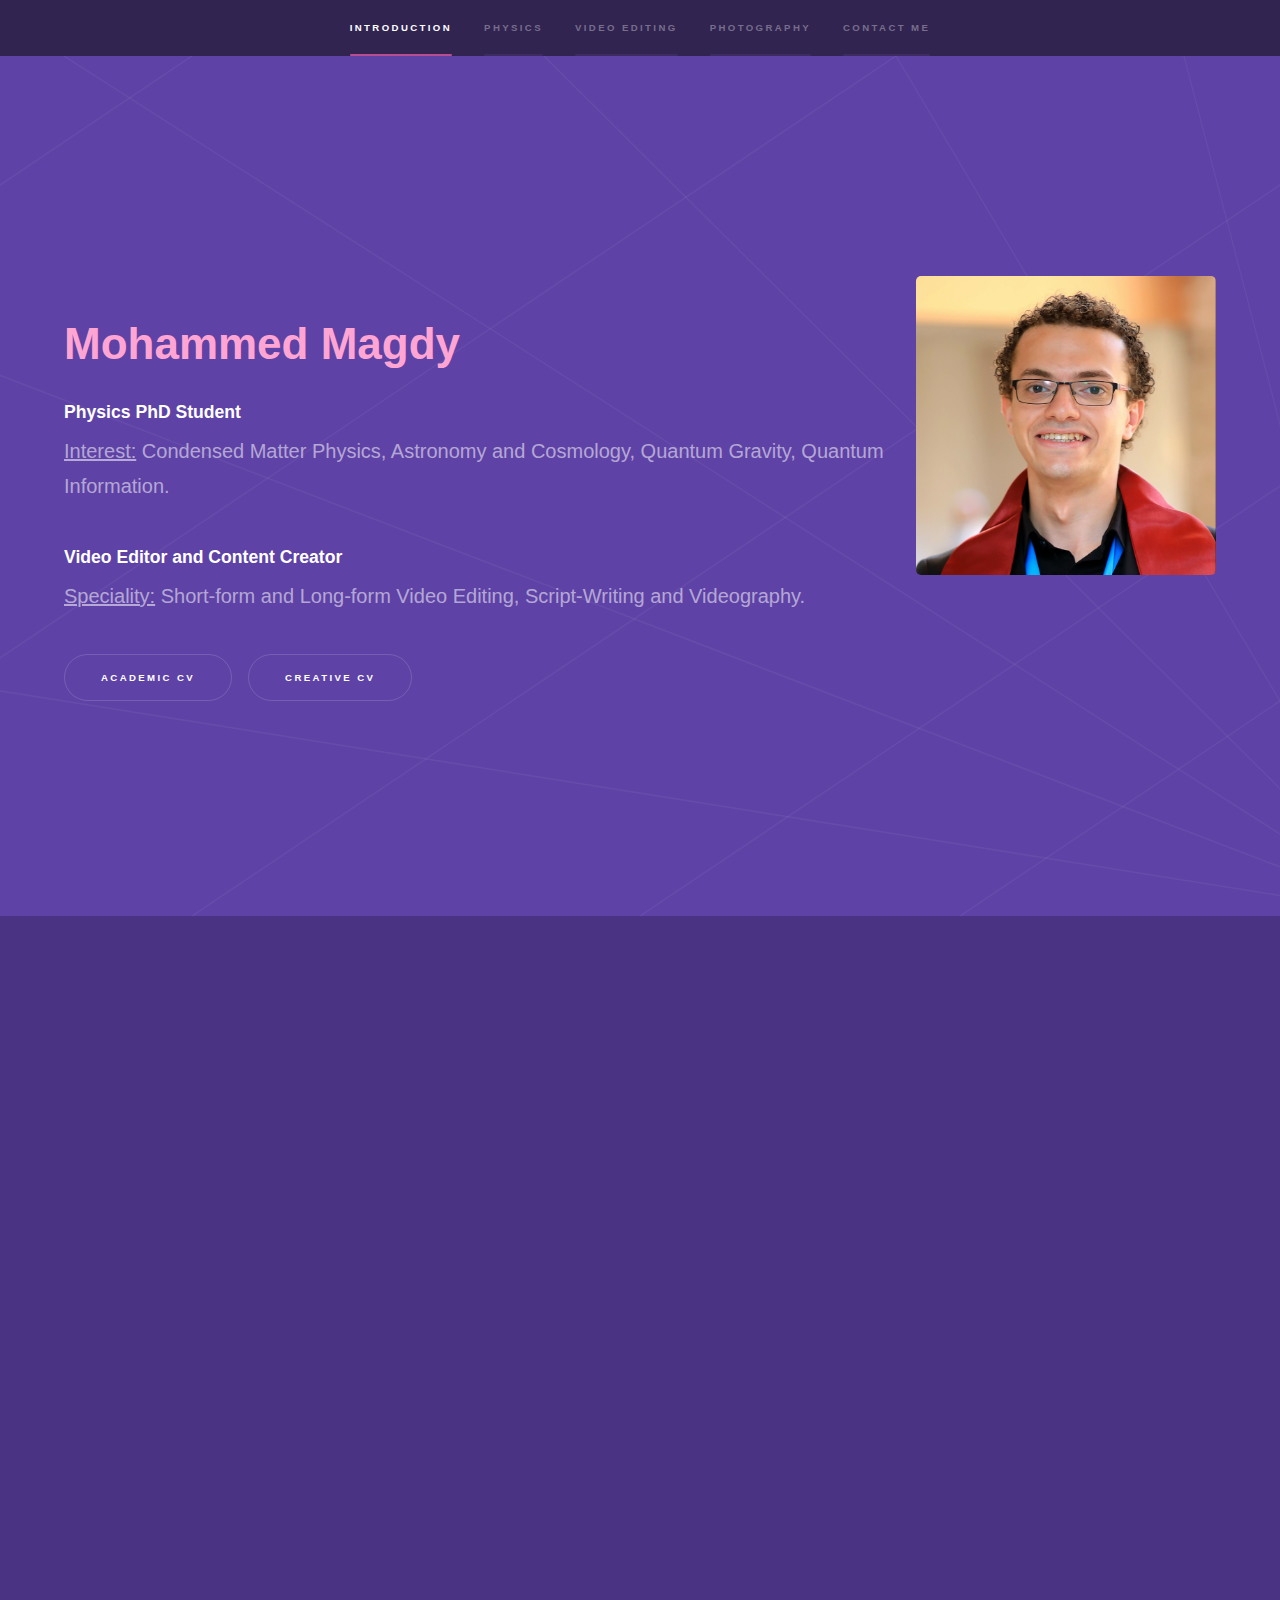
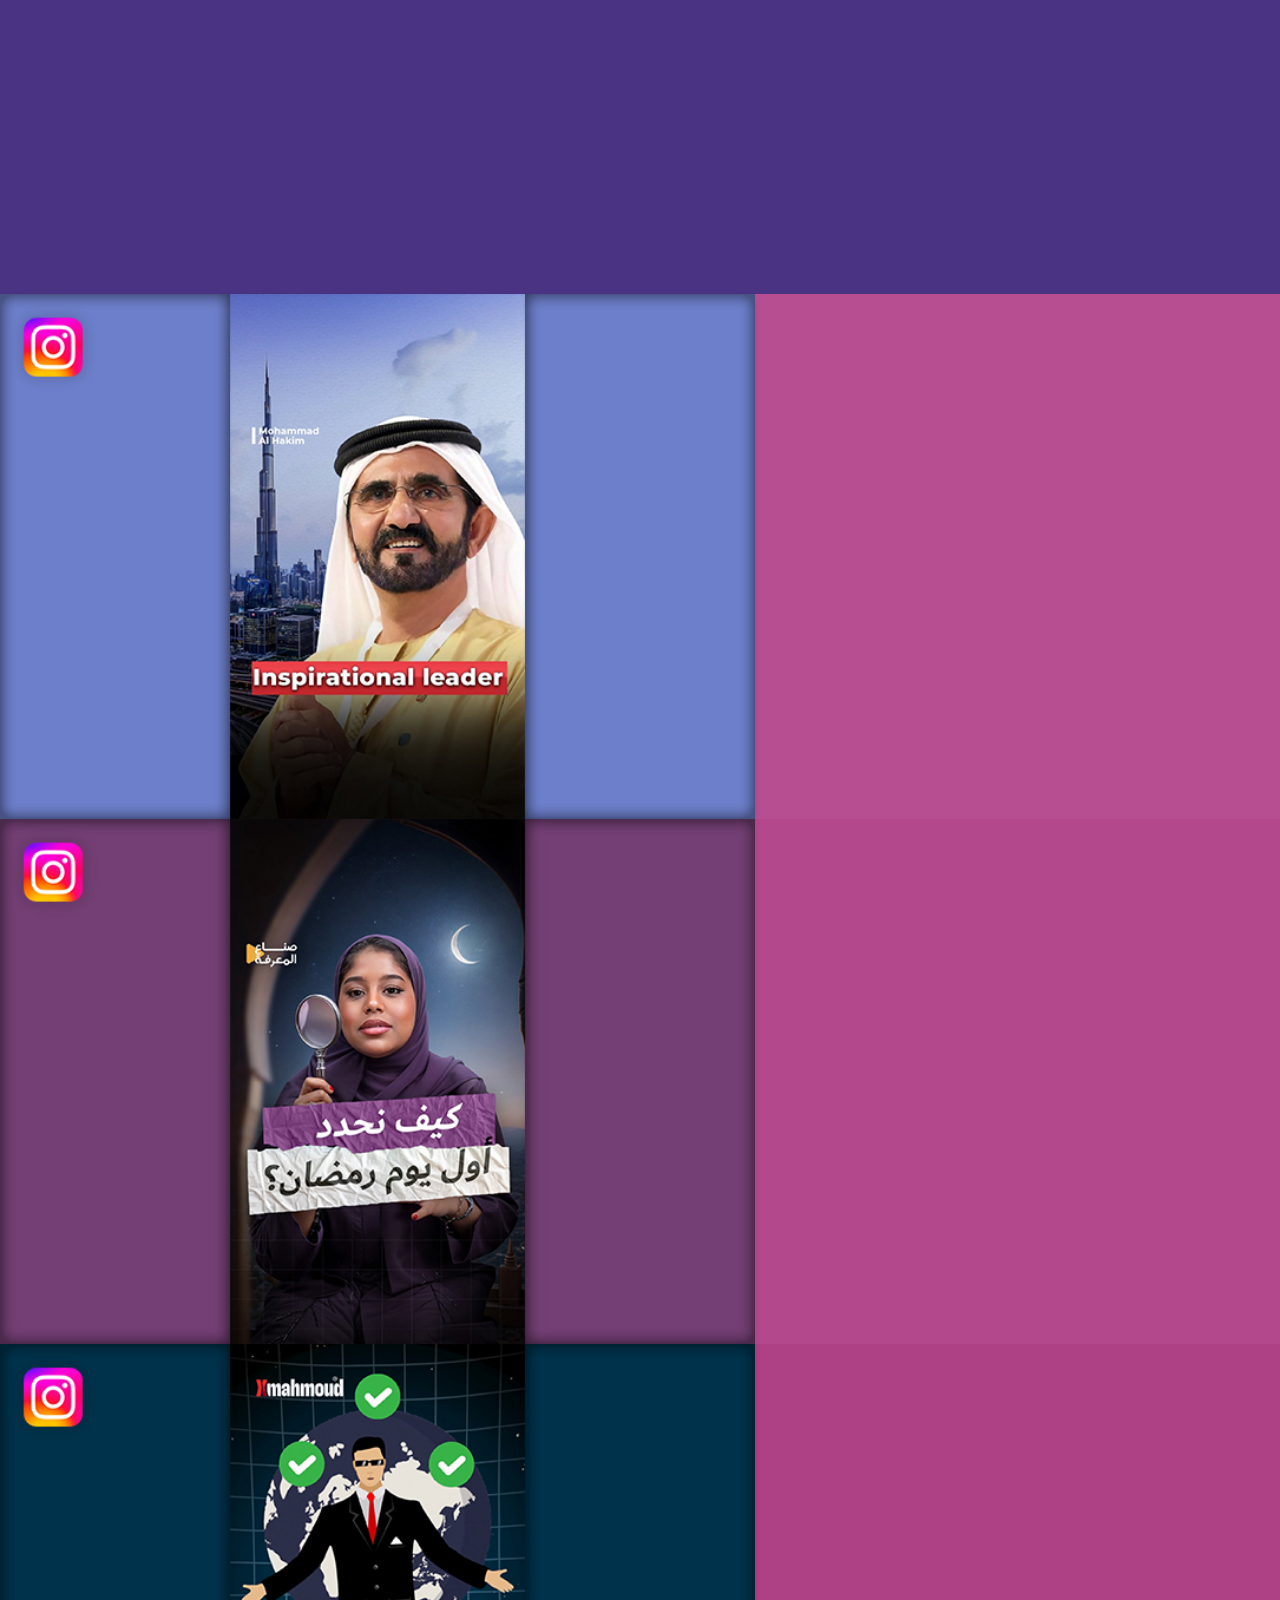
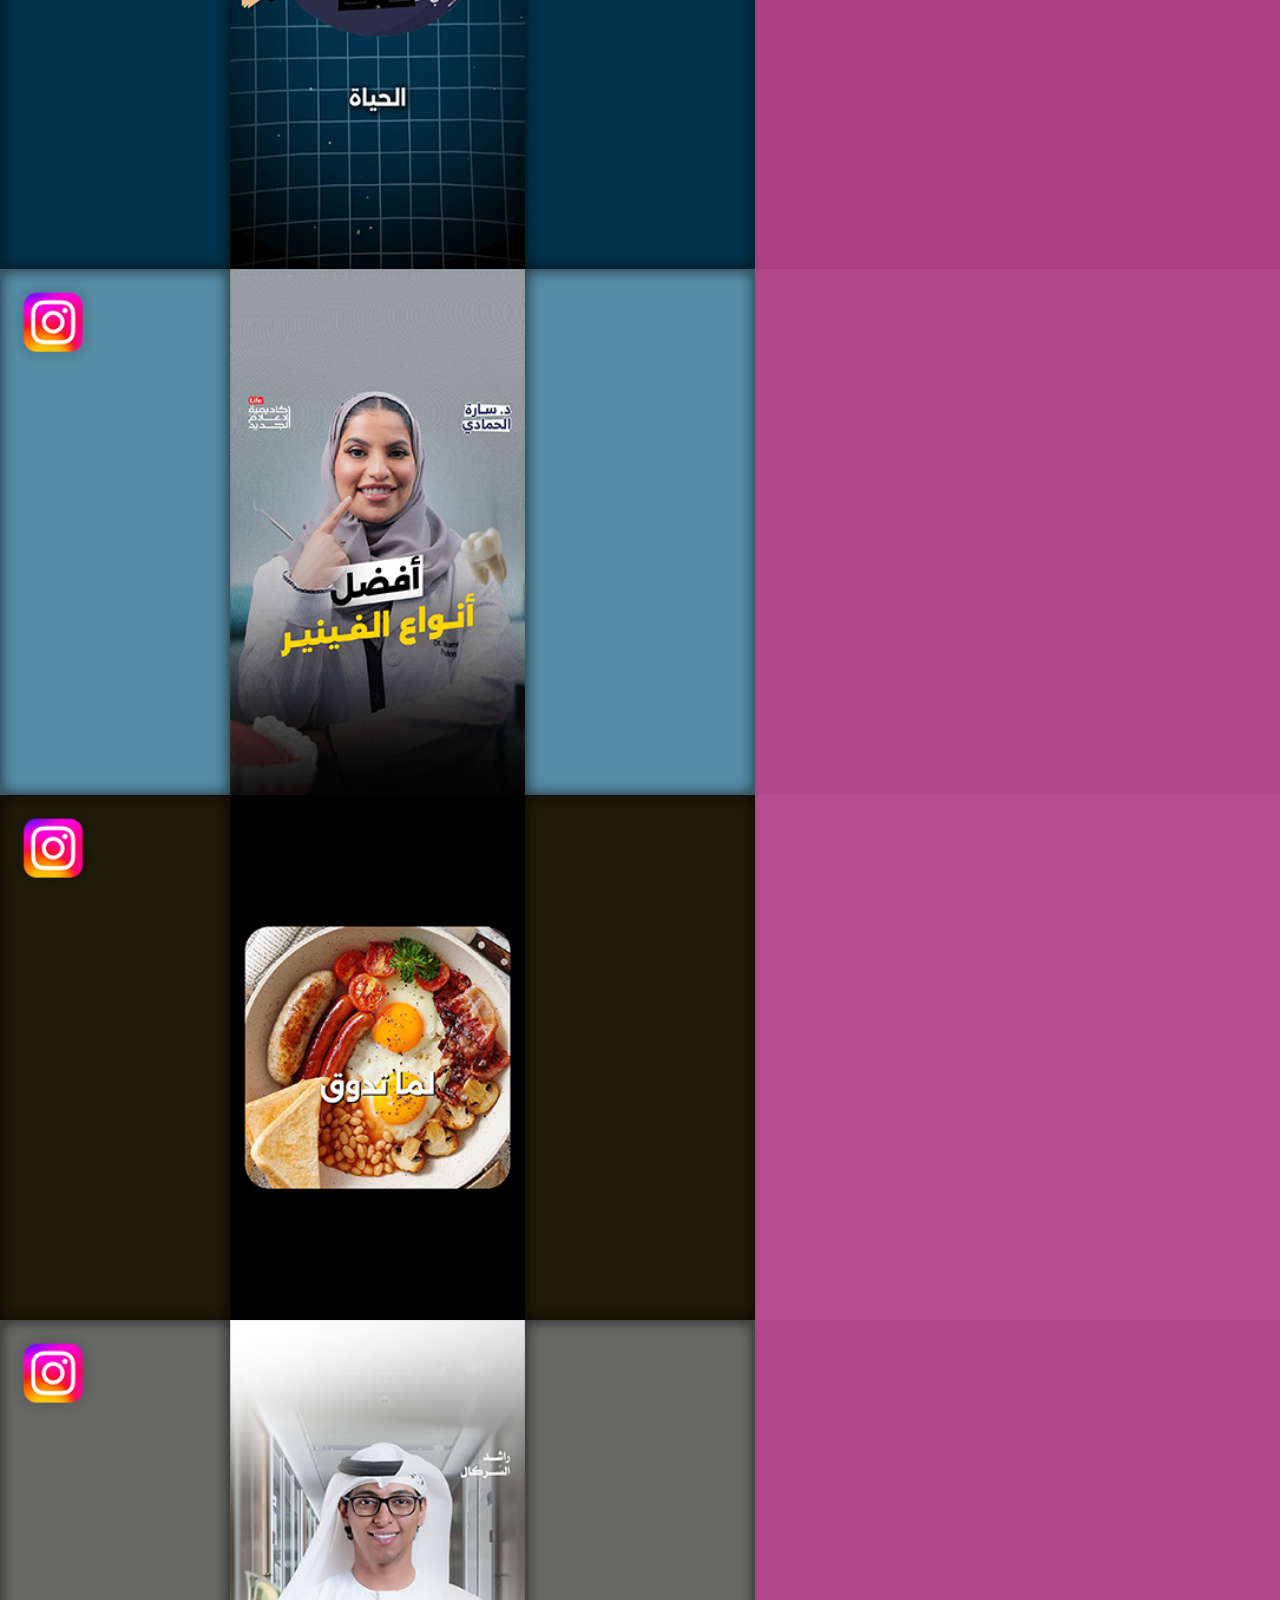
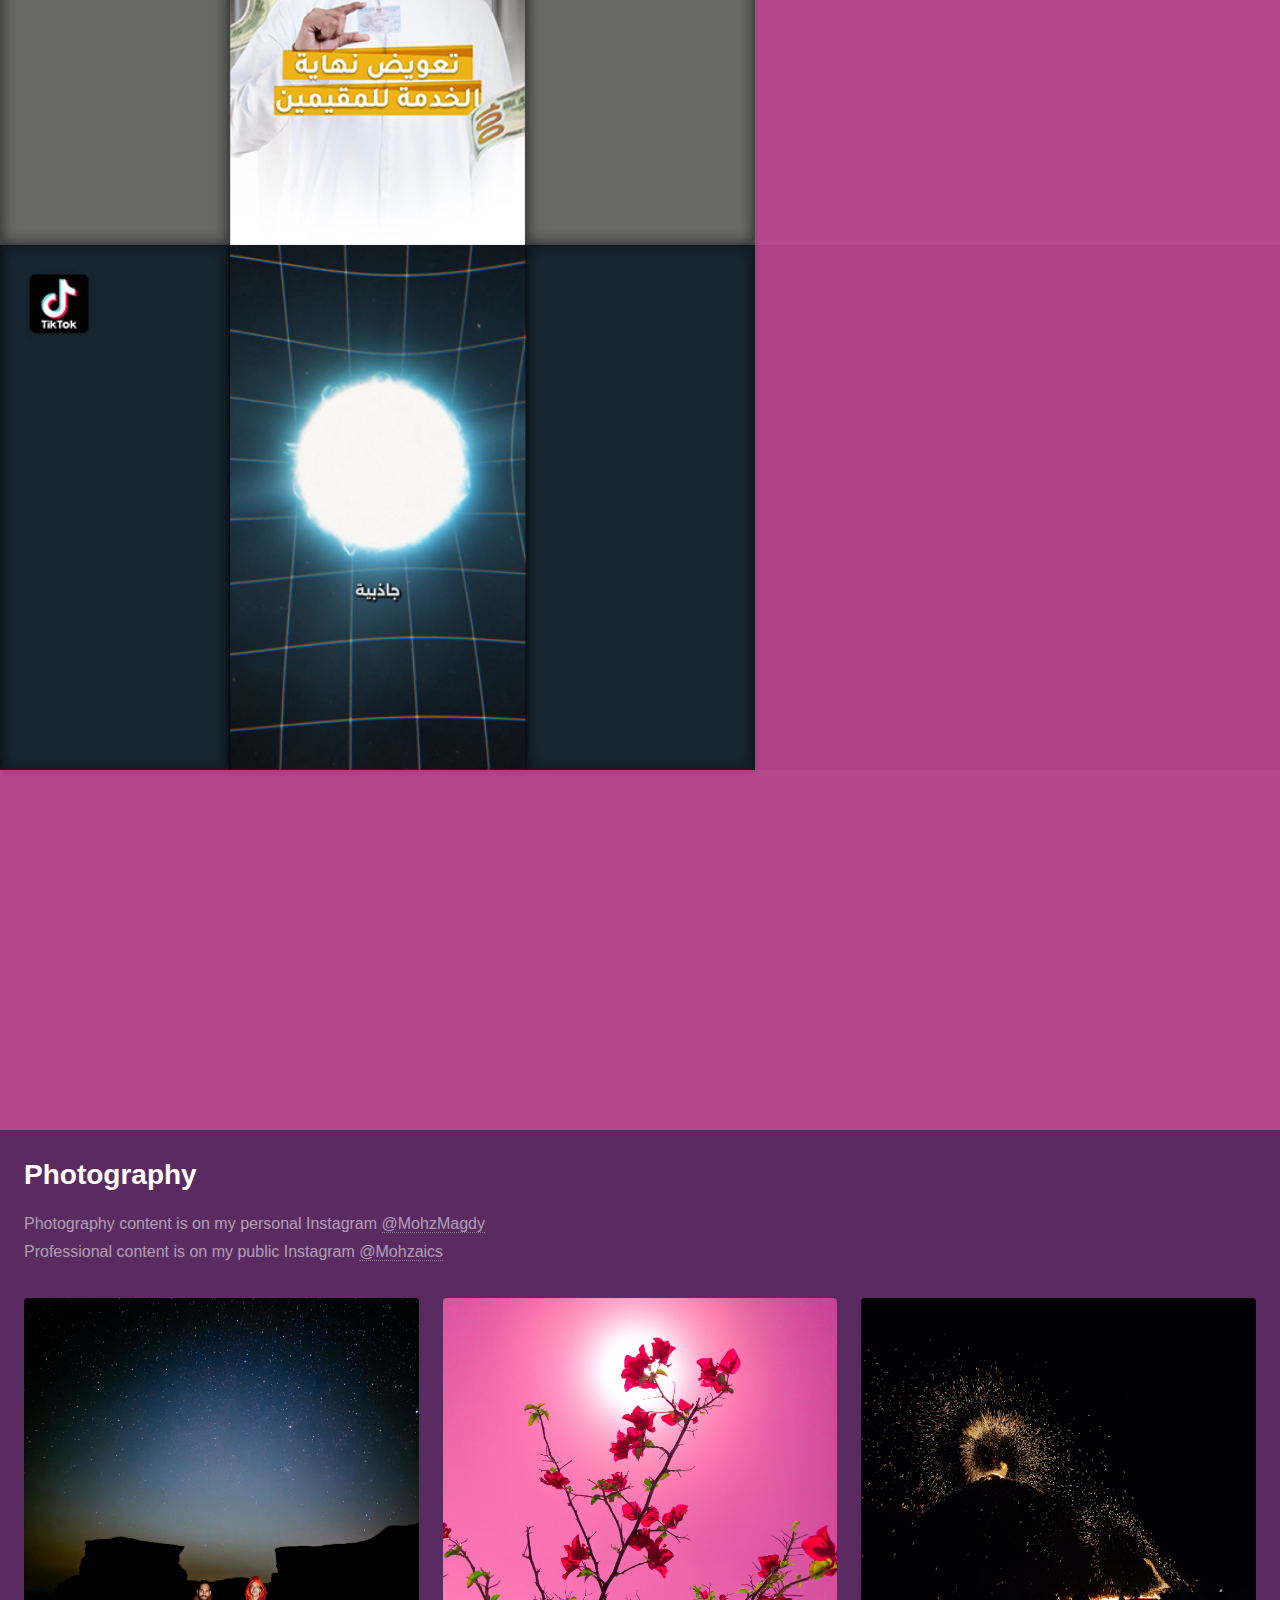
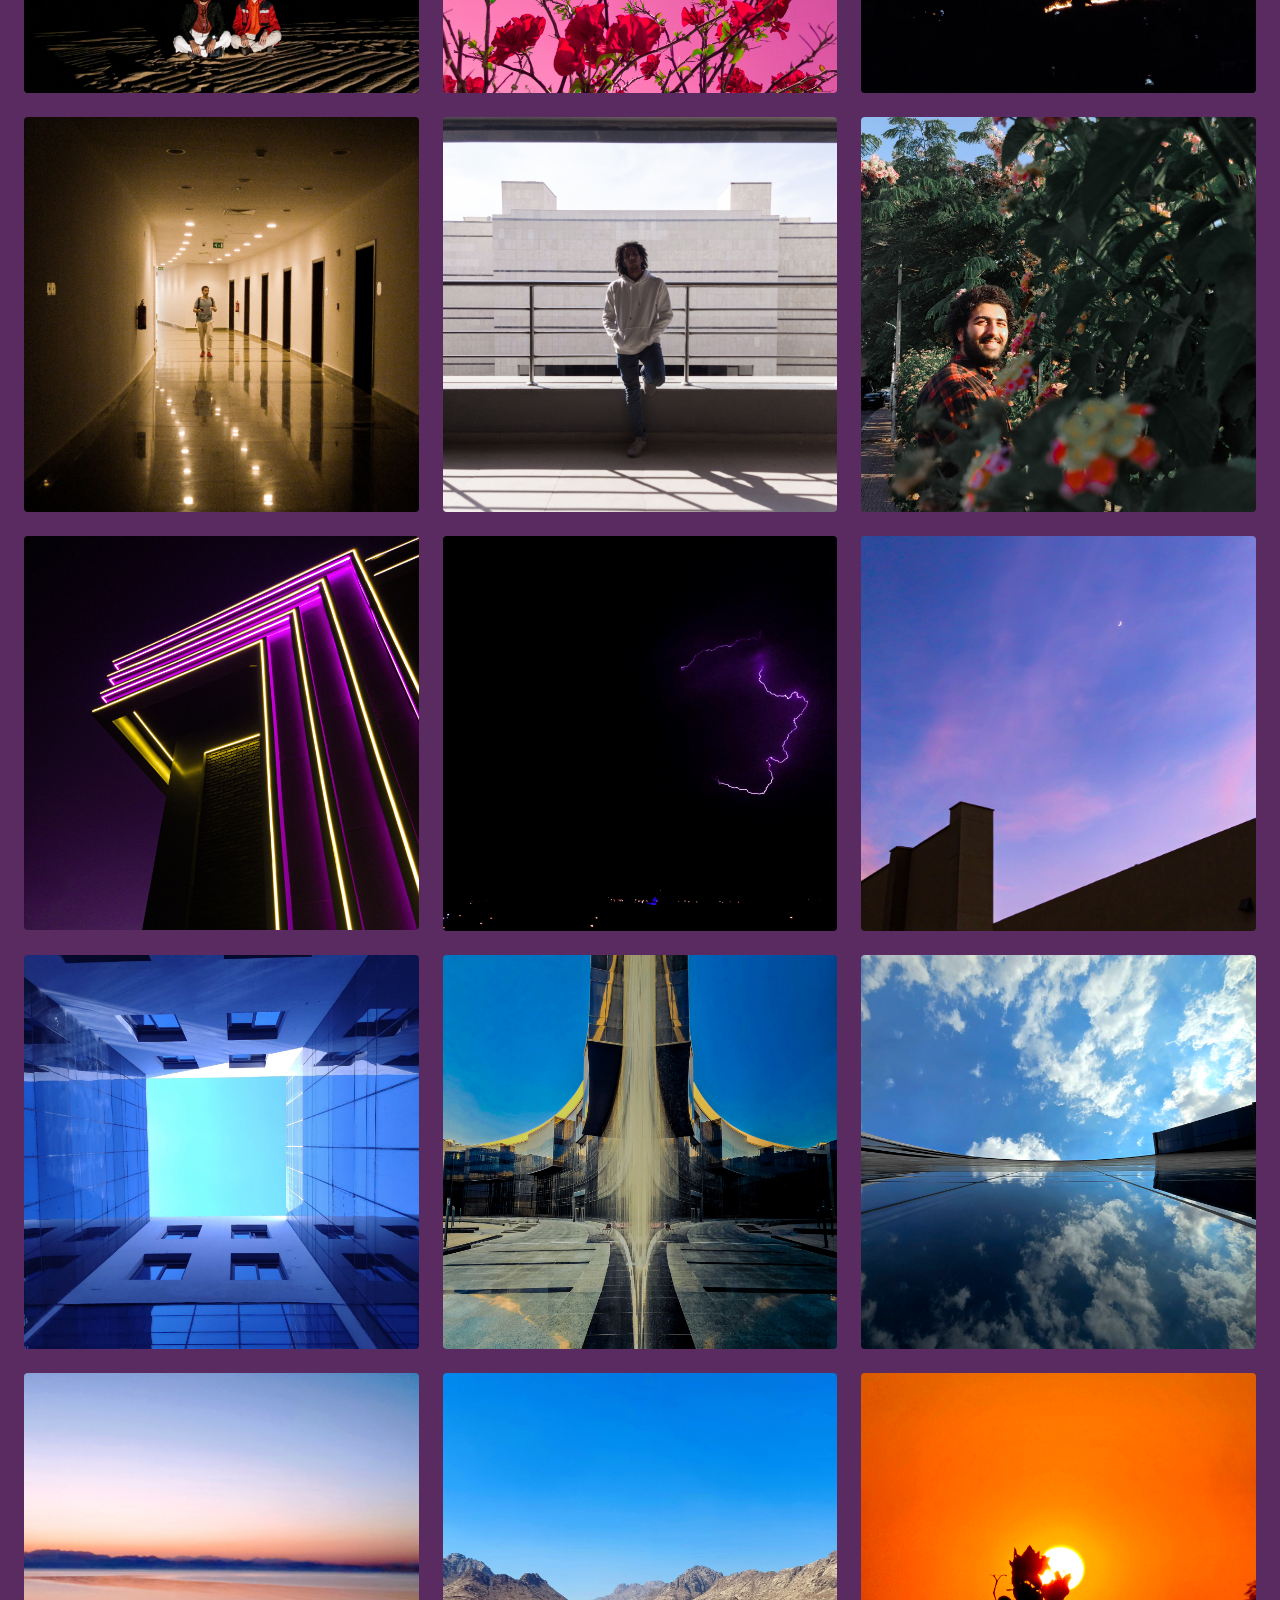
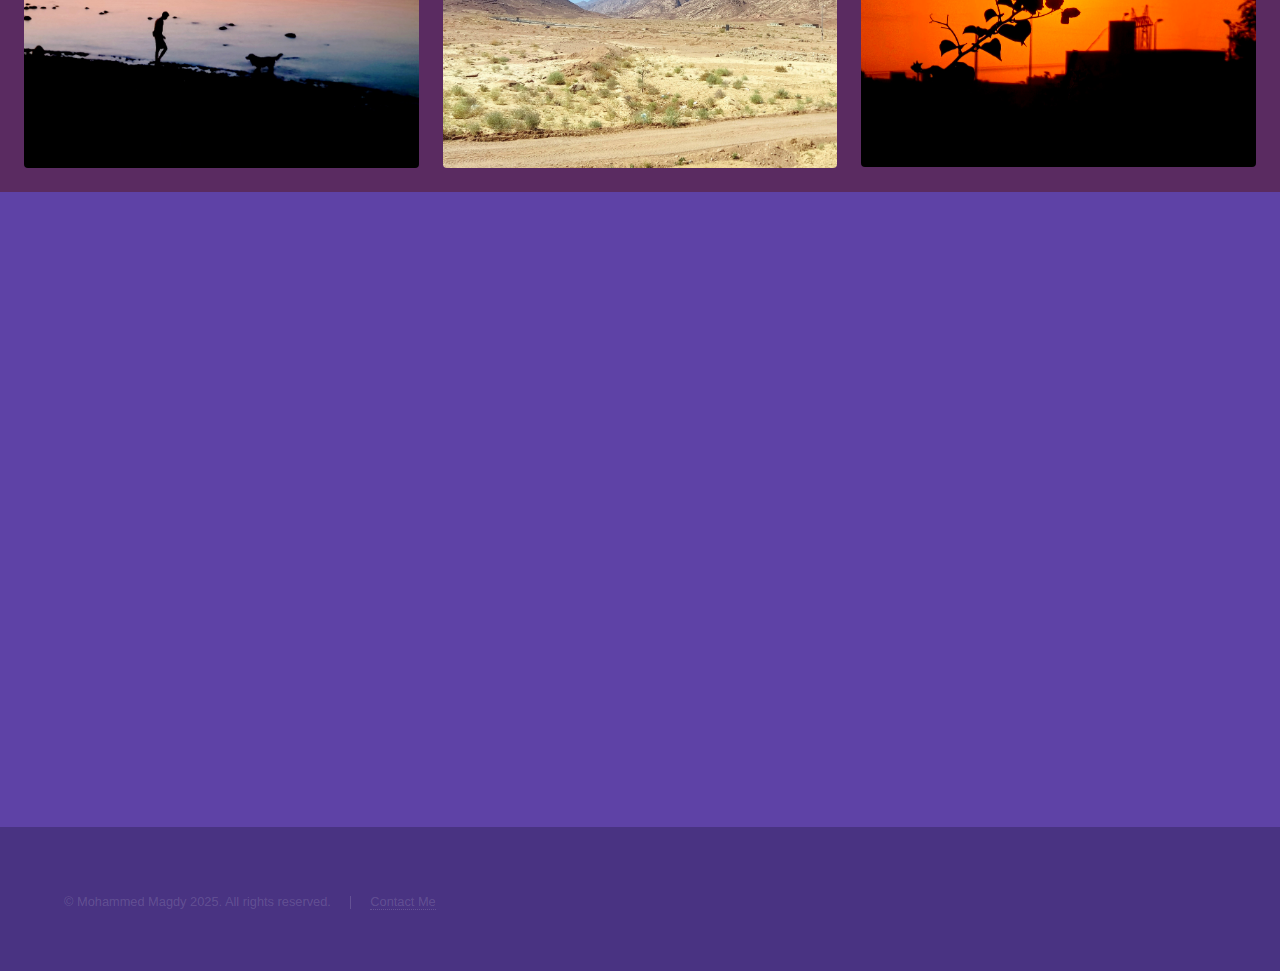
==== commit 4b7a8cdc: "Update Videos" ====
--- a/index.html
+++ b/index.html
@@ -33,8 +33,8 @@
 						<div class="inner">
 							<p><span class="image profile"><img src="images/photos/Personal Photo.jpg" alt="Personal Photo"/></span></p>
 							<h1>Mohammed Magdy</h1>
-							<h3>Physics Researcher (B.Sc.)</h3>
-							<p><u>Interest:</u> Astronomy and Cosmology, Quantum Gravity, Condensed Matter Physics, Quantum Information.</p>
+							<h3>Physics PhD Student</h3>
+							<p><u>Interest:</u> Condensed Matter Physics, Astronomy and Cosmology, Quantum Gravity, Quantum Information.</p>
 							<h3>Video Editor and Content Creator</h3>
 							<p><u>Speciality:</u> Short-form and Long-form Video Editing, Script-Writing and Videography.</p>
 							<ul class="actions">
@@ -48,7 +48,8 @@
 					<section id="one" class="wrapper style1-alt fade-up">
 						<div class="inner">
 							<h2>Physics</h2>
-							<p>Physics major and Information Engineering minor <i>bachelor of science</i> at <a href="https://zewailcity.edu.eg/">Zewail City.</a></p>
+							<p><b>PhD:</b> Condensed Matter Physics at <a href="https://www.buffalo.edu/">University at Buffalo</a>.</p>
+							<p><b>BSc:</b> Physics major and Information Engineering minor at <a href="https://zewailcity.edu.eg/">Zewail City</a>.</p>
 							<div class="features">
 								<section>
 									<span class="icon solid major fa-chalkboard-teacher"></span>
@@ -58,7 +59,7 @@
 								<section>
 									<span class="icon solid major fa-meteor"></span>
 									<h3><a href="https://drive.google.com/file/d/1Yq9FNY-ab7rKjhpNA4GhYNT7gXTa8vJZ/view?usp=drive_link">On Entropy Bounds and Black Holes</a></h3>
-									<p><u>BSc. Thesis:</u> Derived all black hole metrics, motivated black hole thermodynamics, and compared various entropy bounds. </p>
+									<p><u>BSc Thesis:</u> Derived all black hole metrics, motivated black hole thermodynamics, and compared various entropy bounds. </p>
 								</section>
 								<section>
 									<span class="icon solid major fa-atom"></span>
@@ -126,6 +127,7 @@
 									<p>Inspirational content. <br> Edited cuts, B-roll, captions, music and sound design, and animations.</p>
 									<ul class="actions">
 										<li><a href="https://www.instagram.com/p/DGaDC6sis53/" class="button">Preview</a></li>
+										<li><a href="pages/videos/x group/xmahmoud capcut.html" class="button">Similar Videos</a></li>
 									</ul>
 								</div>
 							</div>
@@ -209,7 +211,8 @@
 				<section id="three" class="wrapper style4 fade-up">
 					<div class="box alt">
 						<h2>Photography</h2>
-						<p>I treat it as more of a hobby, so you can find my complete work on my <a href="https://www.instagram.com/mohzmagdy">Instagram</a></p>
+						<p>Photography content is on my personal Instagram <a href="https://www.instagram.com/mohzmagdy">@MohzMagdy</a>
+							<br>Professional content is on my public Instagram <a href="https://www.instagram.com/mohzaics">@Mohzaics</a></p>
 						<div class="row gtr-uniform">
 							<div class="col-4"><span class="image fit"><img src="images/photography/stary layer.jpg" alt="" /></span></div>
 							<div class="col-4"><span class="image fit"><img src="images/photography/red roses.jpg" alt="" /></span></div>
@@ -277,7 +280,7 @@
 											<ul class="icons">
 												<li><a href="https://www.facebook.com/moh.magdy.ibrahim" class="icon brands fa-facebook-f"><span class="label">Facebook</span></a></li>
 												<li><a href="https://x.com/TheMohzMagdy" class="icon brands fa-twitter"><span class="label">Twitter</span></a></li>
-												<li><a href="https://www.instagram.com/mohzmagdy" class="icon brands fa-instagram"><span class="label">Instagram</span></a></li>
+												<li><a href="https://www.instagram.com/mohzaics" class="icon brands fa-instagram"><span class="label">Instagram</span></a></li>
 												<li><a href="https://github.com/MohzMagdy" class="icon brands fa-github"><span class="label">GitHub</span></a></li>
 												<li><a href="https://www.linkedin.com/in/moh-magdy-ibrahim" class="icon brands fa-linkedin-in"><span class="label">LinkedIn</span></a></li>
 											</ul>
